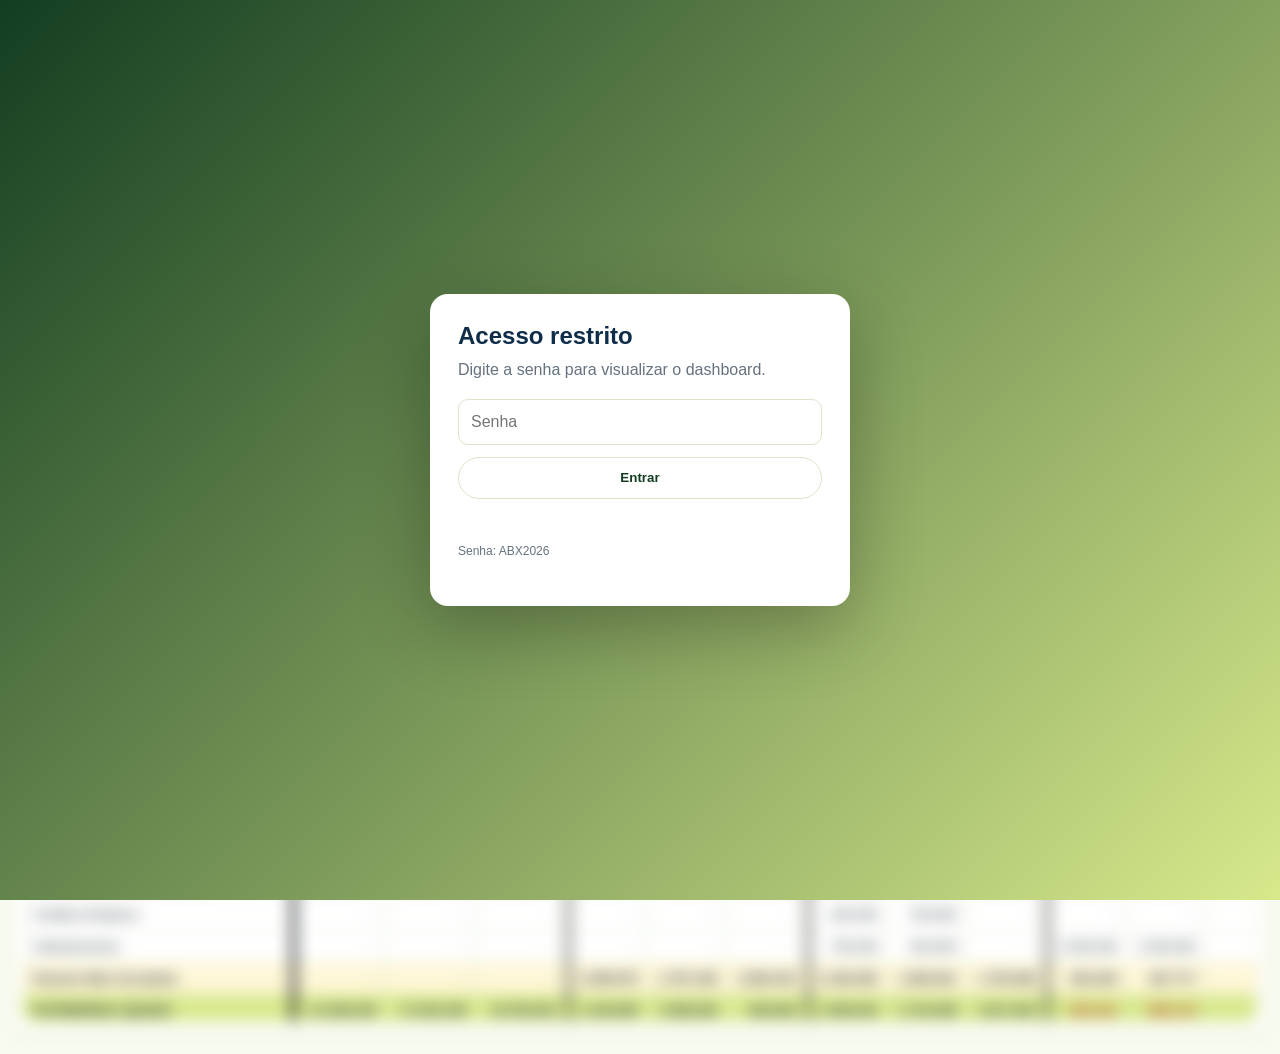
==== abx-ri-2T26.html @ ac07fa15 "Publica versao ABX RI 2T26 para apresentacao" ====
<!doctype html>
<html lang="pt-BR">
<head>
  <meta charset="utf-8">
  <meta name="viewport" content="width=device-width, initial-scale=1">
  <title>ABX | RI Estático</title>
  <style>
/* base.css */
:root{--blue:#1f5f2f;--blue2:#123d20;--ink:#17202a;--muted:#66745d;--line:#dbe6c8;--green:#edf6cf;--green2:#d7e98b;--yellow:#fff7d7;--bg:#f8fbef;--red:#b42318;--gold:#89a83b;--soft:#fbfdf5;--leaf:#4f8f2f;--lime:#d7e98b}
*{box-sizing:border-box} body{margin:0;font-family:Inter,Segoe UI,Arial,sans-serif;background:var(--bg);color:var(--ink)}
.hero{background:linear-gradient(90deg,var(--lime),#edf6b3);color:#102b17;padding:13px 22px;border-bottom:3px solid var(--blue2)}.hero h1{margin:0;font-size:21px}.hero p{margin:3px 0 0;color:#31502b;font-size:12px}.wrap{max-width:1840px;margin:0 auto;padding:10px 12px}
.panel{background:#fff;border:1px solid var(--line);border-radius:12px;box-shadow:0 6px 18px rgba(18,38,63,.05)}

/* toolbar.css */
.toolbar{display:grid;grid-template-columns:minmax(250px,.75fr) minmax(760px,2.9fr) 92px;gap:12px;align-items:start;padding:10px;margin-bottom:10px;position:relative;z-index:10}.field label,.selector-title{display:block;font-size:9.5px;text-transform:uppercase;letter-spacing:.06em;font-weight:900;color:var(--blue2);margin:0 0 3px}.report-buttons{display:flex;gap:5px;align-items:center;justify-content:center;flex-wrap:wrap}
button,.chip{height:31px;border:1px solid var(--line);border-radius:999px;background:#fff;color:var(--blue2);font-weight:900;cursor:pointer;transition:.12s}button.active,.chip.selected{background:var(--blue);border-color:var(--blue);color:#fff;box-shadow:0 0 0 2px rgba(22,63,99,.18)}button.disabled{opacity:.48;cursor:not-allowed;background:#f3f5f7;color:#8b95a1}.periods,.companies{display:flex;gap:6px;flex-wrap:wrap;overflow:visible;padding:4px 2px;min-height:34px;align-items:center;justify-content:center}.companies{flex-wrap:nowrap;overflow-x:auto;justify-content:flex-start;scrollbar-width:thin}.chip{position:relative;display:inline-flex;align-items:center;justify-content:center;flex:0 0 auto;padding:0 20px 0 12px;min-width:72px;font-size:10.5px;white-space:nowrap}.dru-chip{min-width:46px;width:auto;padding:0 19px 0 10px;font-size:10px}.chip.selected:after{content:'✓';position:absolute;right:4px;top:4px;width:13px;height:13px;border-radius:999px;background:#fff;color:var(--blue);border:1px solid var(--blue);display:flex;align-items:center;justify-content:center;font-size:8px;font-weight:900;box-shadow:none}
select{height:31px;width:100%;border:1px solid var(--line);border-radius:8px;background:#fff;color:var(--blue2);font-weight:800;padding:0 6px;font-size:11px}.actions{display:flex;gap:4px}.actions button{height:31px;width:44px;font-size:10.5px;padding:0}#allBtn{background:var(--blue);border-color:var(--blue);color:#fff;box-shadow:0 0 0 2px rgba(22,63,99,.18)}
.logo-chip{height:36px;min-width:86px;width:86px;flex:0 0 86px;padding:4px 7px;background:#fff;border:3px solid var(--blue);border-radius:9px;overflow:visible;color:var(--blue);box-shadow:0 1px 3px rgba(15,45,73,.12);position:relative;display:inline-flex;align-items:center;justify-content:center}.logo-chip img{display:block;width:70px;height:25px;max-width:70px;max-height:25px;object-fit:contain;background:#fff;border-radius:4px}.logo-chip.selected{background:var(--blue);border-color:var(--blue);color:#fff;box-shadow:0 0 0 2px rgba(22,63,99,.20)}.logo-chip.selected img{background:#fff;padding:2px;border-radius:5px}.logo-chip .badge{position:absolute;right:1px;bottom:0;min-width:14px;height:14px;border-radius:999px;background:var(--gold);color:var(--blue2);font-size:9px;line-height:14px;font-weight:900;text-align:center;border:1px solid #fff}.logo-chip.fallback,.logo-chip.no-logo{background:var(--blue);color:#fff;border-color:var(--blue);font-weight:900;font-size:11px}
.toolbar.u006-toolbar{grid-template-columns:minmax(250px,.75fr) minmax(145px,.38fr) minmax(0,2.6fr) 82px;align-items:start;gap:8px}.toolbar.u006-toolbar .field{min-width:0}.toolbar.u006-toolbar .periods,.toolbar.u006-toolbar .companies{justify-content:flex-start;flex-wrap:nowrap;overflow-x:auto;overflow-y:hidden;min-height:31px;padding:3px 2px;scrollbar-width:thin}.toolbar.u006-toolbar .chip{height:27px;min-width:42px;padding:0 17px 0 9px;font-size:9.5px}.toolbar.u006-toolbar .actions{align-self:end;padding-top:16px}.toolbar.u006-toolbar .actions button{height:27px;width:40px;font-size:9px}.toolbar .field label,.toolbar .selector-title{text-align:center}.report-buttons button{line-height:1.05;min-width:76px;padding:0 14px;background:var(--blue);border:1px solid var(--blue);border-radius:999px;box-shadow:0 2px 4px rgba(18,61,32,.20);text-transform:uppercase;font-size:10.5px;color:#fff}.report-buttons button.active{background:var(--blue2);color:#fff;border:1px solid var(--blue2);box-shadow:0 0 0 2px rgba(31,95,47,.16)}.report-buttons button.disabled{display:inline-flex;align-items:center;justify-content:center;background:#eef4df!important;border:1px solid #c8d8a4!important;color:#6c765d!important;opacity:.75;cursor:not-allowed;box-shadow:none}.report-buttons #btn-PISCOFINS{font-size:10px;white-space:normal;padding:0 10px}

/* cards.css */
.cards{display:grid;grid-template-columns:repeat(auto-fit,minmax(190px,1fr));gap:8px;margin-bottom:9px}.card{height:62px;padding:8px 10px;background:#fff;border:1px solid var(--line);border-radius:11px;display:flex;flex-direction:column;justify-content:center;align-items:center;text-align:center;overflow:hidden}.card small{color:var(--muted);font-size:11px;white-space:nowrap;overflow:hidden;text-overflow:ellipsis;width:100%}.card strong{font-size:18px;line-height:1.1;font-variant-numeric:tabular-nums;letter-spacing:-.02em;margin-top:5px}.card .pct{font-size:14px;font-weight:800;margin-left:7px}.neg{color:var(--red)!important}

/* tables.css */
.table-panel{padding:9px;margin-bottom:12px}.table-head{display:flex;justify-content:space-between;align-items:center;gap:12px;margin-bottom:7px}.table-head h2{font-size:16px;margin:0;color:var(--blue2)}.pill{font-size:12px;color:var(--muted);border:1px solid var(--line);border-radius:999px;padding:4px 8px;background:#fff}.table-wrap{overflow:auto;border:1px solid var(--line);border-radius:12px;background:#fff;max-height:calc(100vh - 235px);min-height:350px}
table{border-collapse:separate;border-spacing:0;width:100%;min-width:1040px;font-size:13px}th{background:var(--blue);color:#fff;position:sticky;top:0;z-index:3;text-align:center;font-weight:900}th,td{padding:8px 10px;border-right:1px solid var(--line);border-bottom:1px solid var(--line);white-space:nowrap}th.desc,td.desc{position:sticky;left:0;z-index:20;min-width:270px;max-width:360px;text-align:left;background:#fff;box-shadow:6px 0 0 rgba(15,45,73,.10),1px 0 0 #111;border-right:2px solid #111;overflow:hidden;text-overflow:ellipsis}th.desc{z-index:60;background:var(--blue);color:#fff}thead tr:nth-child(2) th{top:34px}.company-head{border-left:3px solid #111!important}.period-head{font-size:11px}.sep-left{border-left:3px solid #111!important}tr.lvl1 td{background:var(--green2);font-weight:900}tr.lvl2 td{background:var(--yellow);font-weight:850}td.num{text-align:right;font-variant-numeric:tabular-nums}tr.lvl1 td.desc{background:var(--green2)}tr.lvl2 td.desc{background:var(--yellow)}.total-col{background:#faf8ef!important;font-weight:850}.zero{color:#98a2ad}
.sheet-table{border-collapse:collapse;min-width:max-content;font-size:12px}.sheet-table td{min-width:92px;height:24px;padding:4px 7px;border:1px solid #c9d6c2;white-space:nowrap;font-variant-numeric:tabular-nums}.sheet-table .empty{background:#fff}.sheet-table .num{text-align:right}.sheet-note{font-size:12px;color:var(--muted);margin:0 0 8px}.download-link{color:var(--blue);font-weight:900;text-decoration:none;border:1px solid var(--line);border-radius:999px;padding:5px 9px;background:#fff}
.report-U006 .sheet-table td{text-align:center}.report-U006 .sheet-table td:nth-child(2){text-align:left}.report-U006 .sheet-table .num{text-align:right}.report-U006 .unit-head{text-align:center!important;vertical-align:middle}.report-U006 .table-wrap{max-height:calc(100vh - 195px);min-height:330px}

/* piscofins.css */
.report-PISCOFINS table{min-width:max-content!important;font-size:10.5px!important}.report-PISCOFINS th,.report-PISCOFINS td{padding:5px 6px!important;text-align:center!important;vertical-align:middle!important}.report-PISCOFINS td.num{font-weight:400!important}.report-PISCOFINS th.desc,.report-PISCOFINS td.desc{min-width:155px!important;max-width:178px!important;text-align:left!important}.report-PISCOFINS .company-head{min-width:82px!important;height:34px!important;line-height:1.15!important;white-space:normal!important;background:var(--blue)!important;color:#fff!important}.report-PISCOFINS .period-head{height:28px!important;line-height:1.1!important;font-size:10px!important;min-width:64px!important;background:#d8ead1!important;color:var(--blue2)!important;font-weight:900!important}.report-PISCOFINS tr.lvl1 td{background:#d8ead1!important}.report-PISCOFINS tr.lvl2 td{background:#eef6ea!important}.report-PISCOFINS .table-wrap{max-height:calc(100vh - 210px)}

/* u006.css */
.report-U006 .sheet-table{font-size:11px}.report-U006 .sheet-table td{min-width:72px;padding:4px 6px;font-weight:400!important;text-align:right!important}.report-U006 .sheet-table td:nth-child(1){min-width:42px!important;max-width:42px!important;width:42px!important;text-align:center!important}.report-U006 .sheet-table td:nth-child(2){min-width:250px!important;max-width:265px!important;width:250px!important;white-space:normal!important;text-align:left!important}.report-U006 .sheet-table tr:nth-child(1) td,.report-U006 .sheet-table tr:nth-child(3) td,.report-U006 .sheet-table tr:nth-child(4) td{text-align:center!important;font-weight:900!important;background:var(--blue2)!important;color:#fff!important}.report-U006 .sheet-table tr:nth-child(4) td{background:var(--blue)!important}.report-U006 .sheet-table tr:nth-child(5) td,.report-U006 .sheet-table tr:nth-child(6) td{background:#eef6ea!important;color:var(--ink)!important}.report-U006 .sheet-table tr:nth-child(7) td{background:#b9d99e!important;color:#102b17!important;font-weight:900!important}.report-U006 .sheet-table tr:nth-child(7) td:nth-child(2),.report-U006 .sheet-table tr:nth-child(8) td:nth-child(2),.report-U006 .sheet-table tr:nth-child(9) td:nth-child(2),.report-U006 .sheet-table tr:nth-child(10) td:nth-child(2){font-weight:700!important}

/* lucros-org.css */
.report-DISTRIB .table-wrap{max-height:calc(100vh - 205px);border-radius:10px}.lucros-grid{display:grid;grid-template-columns:repeat(auto-fit,minmax(335px,1fr));gap:8px;align-items:start}.lucro-card{border:1px solid var(--line);border-radius:10px;background:#fff;overflow:hidden}.lucro-title{background:var(--green2);color:var(--blue2);font-size:11px;font-weight:900;text-align:center;padding:5px 6px;border-bottom:1px solid #b9ccb0;line-height:1.15}.lucro-period{background:var(--blue);color:#fff;text-align:center;font-size:10.5px;font-weight:900;padding:4px 6px}.lucro-table{width:100%;min-width:0!important;border-collapse:collapse;font-size:10.5px;table-layout:fixed}.lucro-table th,.lucro-table td{position:static!important;padding:3px 5px!important;min-width:0!important;height:21px!important;border:1px solid #c9d6c2!important;white-space:nowrap!important}.lucro-table th{background:#e6f0df!important;color:var(--blue2)!important}.lucro-table td:first-child{text-align:left}.lucro-table td.num{text-align:right;font-variant-numeric:tabular-nums}.lucro-table .partner-col{width:44%}.lucro-table .pct-col{width:16%;text-align:center!important}.lucro-table .value-col{width:40%}.lucro-table .sep-row td{background:#fff3cf!important;font-weight:900;text-align:center!important}.report-DISTRIB .chip{min-width:54px;height:27px;font-size:10px}.report-DISTRIB .dru-chip{min-width:32px;width:32px}.toolbar.distrib-toolbar{grid-template-columns:minmax(230px,.8fr) minmax(260px,1.15fr) minmax(120px,.65fr) minmax(270px,1.2fr) 82px;align-items:start}.toolbar.distrib-toolbar .field{align-self:center}.toolbar.distrib-toolbar .periods,.toolbar.distrib-toolbar .companies{justify-content:center;min-height:31px;padding:4px 2px;overflow:visible;flex-wrap:wrap}.toolbar.distrib-toolbar button,.toolbar.distrib-toolbar .chip,.toolbar.distrib-toolbar select{height:27px}.toolbar.distrib-toolbar .actions button{width:38px;font-size:9.5px}.org-panel{padding:14px}.org-pdf-link{display:inline-flex;margin:0 0 8px;padding:6px 10px;border-radius:999px;background:var(--blue);color:#fff!important;text-decoration:none;font-size:11px;font-weight:900}.org-hero{background:radial-gradient(circle at top left,#24577f,#0f2d49);color:#fff;border-radius:18px;padding:18px;border-bottom:4px solid var(--gold);margin-bottom:12px}.org-hero h2{margin:0;font-size:22px}.org-hero p{margin:5px 0 0;color:#dce8f2}.org-grid{display:grid;grid-template-columns:repeat(auto-fit,minmax(240px,1fr));gap:10px}.org-card{background:#fff;border:1px solid var(--line);border-radius:16px;padding:12px;box-shadow:0 8px 24px rgba(15,45,73,.06)}.org-card h3{margin:0 0 8px;color:var(--blue2);font-size:15px}.org-node{border:1px solid #c9d6c2;background:#f8fafc;border-radius:12px;padding:8px;margin:6px 0}.org-node b{color:var(--blue2)}.org-node small{display:block;color:var(--muted);margin-top:2px}.org-badge{display:inline-block;background:var(--blue);color:#fff;border-radius:999px;padding:2px 7px;font-weight:900;font-size:11px;margin-right:5px}.org-units{display:grid;grid-template-columns:repeat(auto-fit,minmax(180px,1fr));gap:8px;margin-top:10px}.org-unit{border-left:4px solid var(--gold);background:#fff;border-radius:10px;padding:8px;border-top:1px solid var(--line);border-right:1px solid var(--line);border-bottom:1px solid var(--line)}.org-unit b{font-size:12px;color:var(--blue2)}.org-unit span{display:block;font-size:11px;color:#344054;margin-top:3px;line-height:1.35}

/* layout-overrides.css */
.toolbar>.field:first-child{grid-column:1/-1;background:var(--lime);border-radius:14px;padding:8px 10px;border:1px solid #c7da76}.toolbar>.field:not(:first-child){min-width:0;background:#fff;border:1px solid #edf2dc;border-radius:12px;padding:4px 6px;min-height:58px}.company-field{grid-column:2}.toolbar .periods{overflow:visible;max-width:100%;position:relative;z-index:1}.toolbar .companies{max-width:100%;position:relative;z-index:1}.toolbar .actions{align-self:end;margin-top:17px;background:transparent!important;border:0!important;padding:0!important;min-height:0!important}.toolbar .field label,.toolbar .selector-title{height:13px;line-height:13px}.report-buttons #btn-DRE{display:inline-flex!important}.report-buttons #btn-DRE.active{border-bottom:0}.org-images{display:grid;grid-template-columns:repeat(auto-fit,minmax(360px,1fr));gap:12px;margin:12px 0}.org-image-card{background:#fff;border:1px solid var(--line);border-radius:14px;padding:10px;box-shadow:0 8px 22px rgba(31,95,47,.08)}.org-image-card h3{margin:0 0 8px;color:var(--blue2);font-size:14px}.org-image-card img{width:100%;height:auto;border-radius:10px;border:1px solid #dbe6c8;background:#fff}.org-hero{background:linear-gradient(90deg,var(--lime),#f0f7bd)!important;color:#102b17!important}.org-hero p{color:#31502b!important}.report-RESUMO .sheet-table tr:nth-child(1) td,.report-RESUMO .sheet-table tr:nth-child(3) td,.report-RESUMO .sheet-table tr:nth-child(4) td{background:var(--blue2)!important;color:#fff!important}.report-RESUMO .sheet-table tr:nth-child(5) td,.report-RESUMO .sheet-table tr:nth-child(6) td,.report-RESUMO .sheet-table tr:nth-child(7) td{background:var(--green)!important}.report-RESUMO .sheet-table td[style*='#1F4E78'],.report-RESUMO .sheet-table td[style*='#1f4e78']{background:var(--blue2)!important;color:#fff!important}.auth-screen{position:fixed;inset:0;background:linear-gradient(135deg,#123d20,#d7e98b);display:flex;align-items:center;justify-content:center;z-index:9999;padding:24px}.auth-card{width:min(420px,100%);background:#fff;border-radius:18px;padding:28px;box-shadow:0 22px 70px rgba(0,0,0,.28)}.auth-card h2{margin:0 0 8px;color:#0f2d49}.auth-card p{margin:0 0 18px;color:#65727f;line-height:1.45}.auth-card input{width:100%;height:46px;border:1px solid var(--line);border-radius:10px;padding:0 12px;font-size:16px}.auth-card button{width:100%;height:42px;margin-top:12px}.error{min-height:20px;color:var(--red);font-size:13px;margin-top:10px}.locked main,.locked header{filter:blur(8px);pointer-events:none;user-select:none}.hidden{display:none!important}.toolbar.distrib-toolbar{grid-template-columns:minmax(250px,.75fr) minmax(760px,2.9fr) 92px}.toolbar.distrib-toolbar .companies{justify-content:flex-start;overflow-x:auto;flex-wrap:nowrap}.toolbar.distrib-toolbar .periods{justify-content:center;overflow:visible;flex-wrap:wrap}.toolbar.distrib-toolbar .company-field{grid-column:2}.toolbar.bp-toolbar{grid-template-columns:minmax(230px,.85fr) 92px minmax(520px,2.15fr) 74px;gap:7px}.toolbar.bp-toolbar .view-field{grid-column:2;grid-row:2;max-width:92px;min-width:0!important}.toolbar.bp-toolbar .company-field{grid-column:3;grid-row:2}.toolbar.bp-toolbar .actions{grid-column:4;grid-row:2;margin-top:15px}.toolbar.bp-toolbar>.field:not(:first-child){min-height:42px;padding:2px 4px}.toolbar.bp-toolbar .view-field label{font-size:8.5px;letter-spacing:.03em}.toolbar.bp-toolbar select{height:25px;font-size:9px;padding:0 3px;border-radius:7px}.toolbar.bp-toolbar .companies{justify-content:flex-start;min-height:28px;padding:2px}.toolbar.bp-toolbar .logo-chip{height:28px;min-width:64px;width:64px;flex-basis:64px;border-width:2px;border-radius:8px;padding:2px 5px}.toolbar.bp-toolbar .logo-chip img{width:52px;height:18px;max-width:52px;max-height:18px}.toolbar.bp-toolbar .logo-chip .badge{min-width:11px;height:11px;line-height:11px;font-size:7px}.toolbar.bp-toolbar .actions button{height:27px;width:36px;font-size:9px}.report-RESUMO .sheet-table td:nth-child(6){border-left:10px solid #fff!important}.lucros-period-section{margin:0 0 14px}.lucros-period-title{text-align:center;background:#e8f3d7;color:#123d20;border:1px solid #cfe2ad;border-radius:14px;padding:8px 10px;margin:0 0 10px;font-size:14px;font-weight:950;letter-spacing:.04em;text-transform:uppercase}.lucro-card{box-shadow:0 3px 10px rgba(31,95,47,.06)!important}.lucro-title{background:#dff0b8!important;color:#123d20!important;text-align:center!important}.lucro-period{background:#2f6f34!important;color:#fff!important}.lucro-table th{background:#edf6e7!important;color:#123d20!important}.lucro-table .sep-row td{background:#fff7dc!important;color:#123d20!important}.panel{box-shadow:0 4px 12px rgba(18,61,32,.035)}

/* resumo.css */
.summary-only{min-height:0!important;padding:3px 5px!important}.summary-only label{height:10px!important;line-height:10px!important;margin-bottom:2px!important}.summary-view-buttons{display:flex;gap:4px;align-items:center;justify-content:center;flex-wrap:nowrap}.summary-only button{width:auto;min-width:42px;height:24px!important;padding:0 7px;font-size:9px;display:inline-flex;align-items:center;justify-content:center}.summary-only #summaryPartBtn{min-width:62px}.summary-only button.active{background:var(--blue2);color:#fff}.toolbar.resumo-toolbar{grid-template-columns:150px minmax(420px,1fr) 232px 76px;gap:8px}.toolbar.resumo-toolbar .company-field{grid-column:2}.toolbar.resumo-toolbar .summary-only{grid-column:3}.toolbar.resumo-toolbar .actions{grid-column:4}.toolbar.resumo-toolbar .field{min-height:48px}.toolbar.resumo-toolbar .chip{height:25px;min-width:50px;font-size:9.5px}.toolbar.resumo-toolbar .actions button{height:25px;width:36px;font-size:9px}.resumo-table{min-width:980px!important}.report-RESUMO .table-head{margin-bottom:3px}.resumo-table th,.resumo-table td{padding:6px 8px!important}.resumo-table .period-sep{border-left:4px solid #2f6f34!important}.resumo-table .unit-col{position:sticky;left:0;z-index:15;text-align:left;min-width:180px;background:#fff;font-weight:800;border-right:2px solid #7c9561}.resumo-table th.unit-col{z-index:40;background:var(--blue2)!important;color:#fff!important}.resumo-table .period-main{background:var(--blue2)!important;color:#fff!important}.resumo-table .subhead{background:var(--blue2)!important;color:#fff!important}.report-RESUMO .resumo-table tbody tr:not(.total-row):nth-child(odd) td{background:#eef6ea!important;color:var(--ink)!important}.report-RESUMO .resumo-table tbody tr:not(.total-row):nth-child(even) td{background:#fff!important;color:var(--ink)!important}.report-RESUMO .resumo-table tbody tr td.unit-col{font-weight:900!important}.resumo-table .total-row td{background:#d8ead1!important;font-weight:900}.resumo-table .partner-row td:first-child{font-weight:900}.resumo-note{font-size:12px;color:var(--muted);margin:0 0 8px}.sort-controls{display:flex;gap:6px;flex-wrap:wrap;margin:8px 0 10px}.sort-controls button{height:25px;min-width:72px;padding:0 9px;font-size:9.5px}.sort-controls button.active{background:var(--blue2);color:#fff}.particip-detail{margin-top:12px}.particip-detail summary{cursor:pointer;font-weight:900;color:var(--blue2);margin-bottom:8px}

/* pl.css */
.report-PL .table-wrap{max-height:calc(100vh - 190px)}
.report-PL .sheet-table{min-width:620px;max-width:980px;font-size:12.5px;border-collapse:collapse;border:1px solid var(--line)}
.report-PL .sheet-table td{height:25px;padding:4px 7px;border:1px solid var(--line);vertical-align:middle;background:#fff;font-weight:400!important}
.report-PL .sheet-table td:first-child{min-width:255px;text-align:left;white-space:normal}
.report-PL .sheet-table td:nth-child(2),.report-PL .sheet-table td:nth-child(3){min-width:145px;text-align:right;font-variant-numeric:tabular-nums;white-space:nowrap}
.report-PL .sheet-table tr:nth-child(1) td{background:var(--blue)!important;color:#fff!important;text-align:center}
.report-PL .sheet-table tr:nth-child(2) td,.report-PL .sheet-table tr:nth-child(3) td,.report-PL .sheet-table tr:nth-child(4) td{font-size:13px;color:var(--ink)!important}
.report-PL .sheet-table tr:nth-child(6) td{background:var(--green2)!important;color:var(--blue2)!important;text-align:left}
.report-PL .sheet-table tr:nth-child(7) td{background:var(--blue)!important;color:#fff!important;text-align:center}
.report-PL .sheet-table tr:nth-child(15) td{background:#fff!important;height:12px;border-left:0;border-right:0}
.report-PL .sheet-table tr:nth-child(16) td{background:var(--green2)!important;color:var(--blue2)!important}
.report-PL .sheet-table tr:nth-child(17) td{background:#fff!important;height:12px;border-left:0;border-right:0}
.report-PL .sheet-table tr:nth-child(18) td{background:var(--yellow)!important;color:var(--blue2)!important}
.report-PL .sheet-table tr:nth-child(20) td,.report-PL .sheet-table tr:nth-child(22) td{font-size:12px;white-space:normal;text-align:left;color:var(--red)!important;background:#fff!important}
.report-PL .sheet-note{font-weight:400;color:var(--blue2)}

/* responsive.css */
@media(max-width:1250px){.toolbar{grid-template-columns:1fr}.toolbar>.field:first-child,.company-field,.actions{grid-column:1/-1}.table-wrap{max-height:none}.report-buttons{justify-content:center}}

  </style>
</head>
<body class="locked">
  <div class="auth-screen" id="authScreen"><div class="auth-card"><h2>Acesso restrito</h2><p>Digite a senha para visualizar o dashboard.</p><input id="passwordInput" type="password" placeholder="Senha" onkeydown="if(event.key==='Enter') unlock()"><button type="button" onclick="unlock()">Entrar</button><div class="error" id="passwordError"></div><p style="font-size:12px;margin-top:14px">Senha: ABX2026</p></div></div>
  <header class="hero"><h1>ABX / Água Branca — Dashboard RI Estático</h1><p>BP, DRU, Receita Gerencial U006, PIS/COFINS e Distribuição de Resultado. Layouts preservam os modelos atuais.</p></header>
  <main class="wrap">
    <section class="panel toolbar">
      <div class="field"><label>Relatório</label><div class="report-buttons"><button id="btn-BP" type="button" onclick="setReport('BP')">BP</button><button id="btn-DRE" class="disabled" type="button" title="DRE será tratado depois; relatórios ainda não enviados" onclick="return false">DRE</button><button id="btn-DRU" type="button" onclick="setReport('DRU')">DRU</button><button id="btn-U006" type="button" onclick="setReport('U006')">Campo<br>Grande</button><button id="btn-PISCOFINS" type="button" onclick="setReport('PISCOFINS')">PIS/<br>COFINS</button><button id="btn-PL" type="button" onclick="setReport('PL')">Patrim.<br>Líquido</button><button id="btn-RESUMO" type="button" onclick="setReport('RESUMO')">Resumo</button><button id="btn-DISTRIB" type="button" onclick="setReport('DISTRIB')">Lucros</button><button id="btn-ORG" type="button" onclick="setReport('ORG')">Organo<br>grama</button></div></div>
      <div class="field matrix-only"><label>Períodos</label><div class="periods" id="periodSelectors"></div></div>
      <div class="field matrix-only view-field"><label>Visualização</label><select id="modeSelect" onchange="setViewMode(this.value)"><option value="sideTotal">+ Total</option><option value="side">Só blocos</option><option value="total">Só total</option><option value="summary">Sintético</option></select></div>
      <div class="field company-field matrix-only"><span class="selector-title" id="selectorTitle">Empresas</span><div class="companies" id="companySelectors"></div></div>
      <div class="field summary-only matrix-only hidden"><label>Visão</label><div class="summary-view-buttons"><button id="summaryAllBtn" type="button" onclick="setSummaryMetric('all')">Tudo</button><button id="summaryPisBtn" type="button" onclick="setSummaryMetric('piscofins')">PIS</button><button id="summaryLucrosBtn" type="button" onclick="setSummaryMetric('lucros')">Lucros</button><button id="summaryPartBtn" type="button" onclick="toggleSummaryParticipations()">Particip.</button></div></div>
      <div class="actions matrix-only"><button id="allBtn" type="button" onclick="setAll(true)">ABX</button><button type="button" onclick="setAll(false)">Limpar</button></div>
    </section>
    <section class="cards" id="cards"></section>
    <div id="tables"><section class="panel table-panel">Carregando...</section></div>
  </main>
<script>
// src/state.js
let DATA=null, reportType='BP', viewMode='sideTotal', selected=new Set(), selectedPeriods=new Set(), summaryParticipations=false, summarySort='total', summaryMetric='all';
const fmt=new Intl.NumberFormat('pt-BR',{maximumFractionDigits:0});
const LOGOS={};


// src/utils.js
function norm(s){return String(s||'').trim().replace(/[–—]/g,'-').toUpperCase()}


// src/auth.js
function unlock(){const input=document.getElementById('passwordInput'),err=document.getElementById('passwordError');if(['ABX2026','ABX-96VSFQGT5J_M'].includes(norm(input.value))){try{sessionStorage.setItem('abx_ri_auth','ok')}catch(e){}document.body.classList.remove('locked');document.getElementById('authScreen').style.display='none';input.value='';render()}else{err.textContent='Senha inválida. Use ABX2026';input.select()}}
function initAuth(){try{if(sessionStorage.getItem('abx_ri_auth')==='ok'){document.body.classList.remove('locked');document.getElementById('authScreen').style.display='none'}}catch(e){}}


// src/participacoes.js
const PARTICIP={
 '001':[['ABX',60],['M&M',10],['Odair Leonardi',15],['Felipe Castilho',15]],'002':[['ABX',80],['M&M',10],['Lucas Colombo',10]],'003':[['ABX',90],['M&M',10]],'004':[['ABX',90],['M&M',10]],'005':[['ABX',60],['M&M',10],['Rodrigo Cordeiro',30]],'006':[['ABX',90],['M&M',10]],'007':[['ABX',60],['M&M',10],['Rogerio Moraes',30]],'008':[['ABX',60],['M&M',10],['Cleber Stremo',30]],'009':[['ABX',60],['M&M',10],['Odair Leonardi',10],['Felipe Castilho',10],['Lucas Colombo',10]],'010':[['ABX',60],['M&M',10],['Agenor',30]],'011':[['ABX',60],['M&M',10],['Odair Leonardi',15],['Felipe Castilho',15]],'050':[['ABX',60],['M&M',10],['Ivan',30]],'100':[['ABX',60],['M&M',10],['Marcio Leiva',30]],'101':[['ABX',90],['M&M',10]],'103':[['ABX',70],['M&M',10],['Lucas Colombo',10],['Isaías / CJ Prime',10]]
};


// src/report-helpers.js
function isOrg(){return reportType==='ORG'}function rep(){return DATA.reports[reportType]}function isSheet(){return !isOrg()&&rep().type==='sheet'}function isControl(){return !isOrg()&&rep().type==='unit_period_control'}function isDistribSheet(){return reportType==='DISTRIB'&&isSheet()}function isResumo(){return reportType==='RESUMO'&&isSheet()}function isU006(){return reportType==='U006'&&isSheet()}function isPL(){return reportType==='PL'&&isSheet()}
function distribUnits(){if(!isDistribSheet())return[];return rep().rows[0].map((c,i)=>({idx:i,name:c.v,code:(String(c.v||'').match(/(\d{3})/)||[])[1]||String(c.v||'').slice(0,3)})).filter(u=>u.name)}function distribPeriods(){return['2024','2025','1º TRIM 2026','2º TRIM 2026']}function resumoPeriods(){return['1T26','2T26']}function resumoPeriodLabel(p){return p==='1T26'?'1º TRIMESTRE':'2º TRIMESTRE'}function resumoPeriodShort(p){return p==='1T26'?'1T26':'2T26'}function u006Periods(){return['1T26','2T26']}
function u006Units(){const rows=DATA?.reports?.U006?.rows||[], hdr=rows[2]||[];let col=0,out=[];hdr.forEach(cell=>{const name=String(cell.v||'').trim(), cs=cell.cs||1;if(/^\d{3}\s*-/.test(name))out.push({name,code:(name.match(/^(\d{3})/)||[])[1]||name.slice(0,3),start:col,span:cs});col+=cs});return out}
function resumoUnits(){const rr=DATA?.reports?.RESUMO;if(!rr)return[];return rr.rows.slice(4).map((r,i)=>{const name=String(r[0]?.v||'');const code=(name.match(/(\d{3})/)||[])[1]||name.slice(0,3);return{idx:i+4,name,code}}).filter(u=>u.name&&!/TOTAL/i.test(u.name))}function selectableCompanies(){return isOrg()?[]:(isU006()?u006Units():(isResumo()?resumoUnits():(isDistribSheet()?distribUnits():(isSheet()?[]:rep().companies.filter(c=>!String(c.name).startsWith('TOTAL'))))))}function effectiveCompanies(){const base=selectableCompanies();const arr=base.filter(c=>selected.has(c.name));return arr.length?arr:base}function activePeriods(){const periods=isResumo()?resumoPeriods():(isDistribSheet()?distribPeriods():(isU006()?u006Periods():(isOrg()?[]:rep().periods)));const arr=periods.filter(p=>selectedPeriods.has(p));return arr.length?arr:periods}
function money(v){if(!v)return '<span class="zero">–</span>';return fmt.format(v)}function esc(s){return String(s??'').replace(/&/g,'&amp;').replace(/</g,'&lt;').replace(/>/g,'&gt;').replace(/"/g,'&quot;')}function rowTotal(row,p){return effectiveCompanies().reduce((s,c)=>s+(row.empresas[c.name]?.[p]||0),0)}


// src/selection.js
function initSelection(){if(isOrg()||(isSheet()&&!isDistribSheet()&&!isResumo()&&!isU006())){selected=new Set();selectedPeriods=new Set();return}selected=new Set(selectableCompanies().map(c=>c.name));selectedPeriods=new Set(isResumo()?resumoPeriods():(isDistribSheet()?distribPeriods():(isU006()?u006Periods():rep().periods)))}
function setReport(r){reportType=r;initSelection();renderSelectors();render()}function togglePeriodIndex(i){const periods=isResumo()?resumoPeriods():(isDistribSheet()?distribPeriods():(isU006()?u006Periods():rep().periods));const p=periods[i];if(selectedPeriods.has(p)&&selectedPeriods.size>1)selectedPeriods.delete(p);else selectedPeriods.add(p);renderSelectors();render()}function toggleCompanyIndex(i){const c=selectableCompanies()[i];if(!c)return;if(selected.has(c.name)&&selected.size>1)selected.delete(c.name);else selected.add(c.name);renderSelectors();render()}function setAll(on){const base=selectableCompanies();selected=on?new Set(base.map(c=>c.name)):new Set([base[0]?.name].filter(Boolean));renderSelectors();render()}function setViewMode(v){viewMode=v;render()}function toggleSummaryParticipations(){summaryParticipations=!summaryParticipations;if(summaryParticipations)summaryMetric='lucros';renderSelectors();render()}function setSummaryMetric(v){summaryMetric=v;if(v==='piscofins')summaryParticipations=false;renderSelectors();render()}function setSummarySort(v){summarySort=v;render()}function displayHeader(c){return reportType==='DRU'?String(c.name).replace(/^\d+\s*-\s*/,''):c.name}
function renderSelectors(){['BP','DRU','U006','PISCOFINS','PL','RESUMO','DISTRIB','ORG'].forEach(k=>{const b=document.getElementById('btn-'+k);if(b)b.classList.toggle('active',reportType===k)});document.querySelector('.toolbar').classList.toggle('distrib-toolbar',isDistribSheet());document.querySelector('.toolbar').classList.toggle('resumo-toolbar',isResumo());document.querySelector('.toolbar').classList.toggle('bp-toolbar',reportType==='BP');document.querySelector('.toolbar').classList.toggle('u006-toolbar',isU006());document.querySelectorAll('.matrix-only').forEach(el=>el.classList.toggle('hidden',isOrg()||(isSheet()&&!isDistribSheet()&&!isResumo()&&!isU006())));document.querySelectorAll('.view-field').forEach(el=>el.classList.toggle('hidden',reportType!=='BP'));document.querySelectorAll('.summary-only').forEach(el=>el.classList.toggle('hidden',!isResumo()));const partBtn=document.getElementById('summaryPartBtn');if(partBtn)partBtn.classList.toggle('active',summaryParticipations);const sb={summaryAllBtn:'all',summaryPisBtn:'piscofins',summaryLucrosBtn:'lucros'};Object.keys(sb).forEach(id=>{const b=document.getElementById(id);if(b)b.classList.toggle('active',summaryMetric===sb[id]&&!summaryParticipations)});if(isOrg()||(isSheet()&&!isDistribSheet()&&!isResumo()&&!isU006()))return;document.getElementById('modeSelect').value=viewMode;document.getElementById('selectorTitle').textContent=reportType==='BP'?'Empresas':(reportType==='PISCOFINS'?'Unidades PIS/COFINS':(isU006()?'Unidades DRU':(isResumo()?'Unidades Resumo':(isDistribSheet()?'Unidades Lucros':'Unidades DRU'))));const allBtn=document.getElementById('allBtn');if(allBtn)allBtn.textContent=reportType==='BP'?'ABX':'Todas';const periods=isResumo()?resumoPeriods():(isDistribSheet()?distribPeriods():(isU006()?u006Periods():rep().periods));document.getElementById('periodSelectors').innerHTML=periods.map((p,i)=>'<button type="button" class="chip '+(selectedPeriods.has(p)?'selected':'')+'" onclick="togglePeriodIndex('+i+')">'+esc(isResumo()?resumoPeriodShort(p):String(p).replace(' TRIM 2026',' Trim'))+'</button>').join('');document.getElementById('companySelectors').innerHTML=selectableCompanies().map((c,i)=>{if(reportType==='BP'){const img=c.logo_asset?'<img src="'+esc(c.logo_asset)+'" alt="'+esc(c.name)+'">':esc(c.code||c.name);const badge=c.badge?'<span class="badge">'+esc(c.badge)+'</span>':'';return '<button type="button" class="logo-chip '+(c.logo_asset?'':'fallback')+' '+(selected.has(c.name)?'selected':'')+'" title="'+esc(c.name)+'" onclick="toggleCompanyIndex('+i+')">'+img+badge+'</button>'}const label=c.code||c.name.split(' - ')[0];return '<button type="button" class="chip dru-chip '+(selected.has(c.name)?'selected':'')+'" title="'+esc(c.name)+'" onclick="toggleCompanyIndex('+i+')">'+esc(label)+'</button>'}).join('')}


// src/selectors.js
function findRow(label){return rep().rows.find(r=>String(r.descricao).toUpperCase()===label)}function total(label,p){const row=findRow(label);return row?rowTotal(row,p):0}function totalPeriods(label,periods){return periods.reduce((s,p)=>s+total(label,p),0)}function pctFromRL(v,rl){return rl?((v/rl)*100).toFixed(1).replace('.',',')+'%':'–'}function pct(v,p){return pctFromRL(v,total('RECEITA LIQUIDA',p))}


// src/cards.js
function periodLabelForCards(ps){return ps.length===1?ps[0]:ps.join(' + ')}function renderCards(){if(isOrg()||isSheet()||isControl()){document.getElementById('cards').innerHTML='';return}const ps=activePeriods(),label=periodLabelForCards(ps),p=ps[ps.length-1];let cards=[];if(reportType==='BP'){cards=[['ATIVO',total('ATIVO',p),null,'em '+p],['PASSIVO TOTAL',total('PASSIVO TOTAL',p),null,'em '+p],['PATRIMÔNIO LÍQUIDO',total('PATRIMÔNIO LÍQUIDO',p),null,'em '+p],['Disponibilidade',total('DISPONIBILIDADE',p),null,'em '+p]]}else{const rl=totalPeriods('RECEITA LIQUIDA',ps),cmv=totalPeriods('CMV',ps),desp=totalPeriods('DESPESA OPERACIONAIS',ps),ebitda=totalPeriods('EBITDA',ps),lucro=totalPeriods('LUCRO LIQUIDO',ps);cards=[['RECEITA LÍQUIDA',rl,null,label],['CMV',cmv,pctFromRL(cmv,rl),label],['DESP. OPERACIONAL',desp,pctFromRL(desp,rl),label],['EBITDA',ebitda,pctFromRL(ebitda,rl),label],['LUCRO LÍQUIDO',lucro,pctFromRL(lucro,rl),label]]}document.getElementById('cards').innerHTML=cards.map(c=>'<article class="card"><small>'+esc(c[0])+' '+esc(c[3])+'</small><strong class="'+(c[1]<0?'neg':'')+'">'+money(c[1])+(c[2]?' <span class="pct">'+esc(c[2])+'</span>':'')+'</strong></article>').join('')}
function allRowValuesZero(r){return selectableCompanies().every(c=>activePeriods().every(p=>!(r.empresas[c.name]?.[p]||0)))}function shouldHideRow(r){const d=String(r.descricao||'').trim();return reportType==='BP'&&(d==='Ajuste / Reclassificação PL'||(d==='Ajuste / Reclassificação para fechamento'&&allRowValuesZero(r)))}function cell(v,extra,total){return '<td class="num '+(extra||'')+' '+(total?'total-col':'')+' '+(v<0?'neg':'')+'">'+money(v)+'</td>'}function shouldShowRow(r){if(shouldHideRow(r))return false;if(viewMode!=='summary')return true;const nivel=Number(r.nivel),d=String(r.descricao||'').toUpperCase();if(reportType==='BP')return nivel<=2||['DISPONIBILIDADE','ESTOQUES','CRÉDITOS A RECEBER','RECEBÍVEIS ANTECIPADOS','ADIANTAMENTOS','FORNECEDORES','ALUGUÉIS','SALÁRIOS E CONTRIBUIÇÕES','IMPOSTOS A PAGAR','EMPRÉSTIMOS E FINANCIAMENTOS','CRÉDITOS ROTATIVOS','CAPITAL SOCIAL','RETIRADAS / PARTICIPAÇÕES','RESULTADOS ACUMULADOS'].includes(d);return nivel<=2||['RECEITA LIQUIDA','CMV','DESPESA OPERACIONAIS','EBITDA','LUCRO LIQUIDO','LUCRO LÍQUIDO GERENCIAL','LAIR GERENCIAL','NOVO LUCRO LÍQUIDO'].includes(d)}


// src/matrix.js
function renderMatrix(){const comps=effectiveCompanies(),ps=activePeriods(),rows=rep().rows.filter(shouldShowRow),synthetic=viewMode==='summary',tableMode=synthetic?'sideTotal':viewMode;let out='<section class="panel table-panel report-'+reportType+'"><div class="table-head"><h2>'+esc(rep().label)+' — '+(synthetic?'visualização sintética':(tableMode==='total'?'Total':(ps.length>1?'períodos por bloco':'período por bloco')))+'</h2><span class="pill">'+comps.length+' selecionada(s)'+(synthetic?' · sintético':'')+'</span></div><div class="table-wrap"><table>';if(tableMode==='total'){out+='<thead><tr><th class="desc">Descrição</th>'+ps.map((p,i)=>'<th class="period-head '+(i===0?'sep-left':'')+'">'+esc(p)+'</th>').join('')+'</tr></thead><tbody>';rows.forEach(r=>{out+='<tr class="lvl'+Math.floor(Number(r.nivel))+'"><td class="desc" title="'+esc(r.descricao)+'">'+esc(r.descricao)+'</td>'+ps.map((p,i)=>cell(rowTotal(r,p),i===0?'sep-left':'',true)).join('')+'</tr>'})}else{out+='<thead><tr><th class="desc" rowspan="2">Descrição</th>'+comps.map((c,i)=>'<th class="company-head '+(i===0?'sep-left':'')+'" colspan="'+ps.length+'">'+esc(displayHeader(c))+'</th>').join('')+(tableMode==='sideTotal'?'<th class="company-head sep-left" colspan="'+ps.length+'">TOTAL</th>':'')+'</tr><tr>'+comps.map(c=>ps.map((p,i)=>'<th class="period-head '+(i===0?'sep-left':'')+'">'+esc(p)+'</th>').join('')).join('')+(tableMode==='sideTotal'?ps.map(p=>'<th class="period-head sep-left">'+esc(p)+'</th>').join(''):'')+'</tr></thead><tbody>';rows.forEach(r=>{out+='<tr class="lvl'+Math.floor(Number(r.nivel))+'"><td class="desc" title="'+esc(r.descricao)+'">'+esc(r.descricao)+'</td>'+comps.map(c=>ps.map((p,i)=>cell(r.empresas[c.name]?.[p]||0,i===0?'sep-left':'',false)).join('')).join('')+(tableMode==='sideTotal'?ps.map(p=>cell(rowTotal(r,p),'sep-left',true)).join(''):'')+'</tr>'})}out+='</tbody></table></div></section>';document.getElementById('tables').innerHTML=out}
function fmtCell(v){if(typeof v==='number')return fmt.format(v);return esc(v)}function fmtNum(v){return typeof v==='number'?fmt.format(v):esc(v??'')}


// src/lucros.js
function distribBlock(p){return {'2024':{summary:2,partners:[6,10]},'2025':{summary:12,partners:[16,20]},'1º TRIM 2026':{summary:29,partners:[33,37]},'2º TRIM 2026':{summary:39,partners:[43,46]}}[p]}
function renderDistribCompact(){const units=effectiveCompanies(),periods=activePeriods();let out='<section class="panel table-panel report-DISTRIB"><div class="table-head"><h2>Lucros — visão compacta por unidade e período</h2><span class="pill">'+units.length+' unidade(s) · '+periods.length+' período(s)</span></div><p class="sheet-note">Períodos/trimestres separados em blocos visuais. Percentuais dos sócios em coluna separada; nomes e participações seguem a regra gerencial validada.</p><div class="table-wrap">';periods.forEach(p=>{const b=distribBlock(p);if(!b)return;out+='<div class="lucros-period-section"><div class="lucros-period-title">'+esc(p)+'</div><div class="lucros-grid">';units.forEach((u)=>{const pos=distribUnits().findIndex(x=>x.name===u.name), s=1+3*pos, v=s+1, code=u.code, parts=PARTICIP[code]||[], calc=(p==='1º TRIM 2026'||p==='2º TRIM 2026')?resumoDistribFor(code,p==='1º TRIM 2026'?'1T26':'2T26'):null, result=calc?calc.result:(rep().rows[b.summary]?.[v]?.v||0), neg=calc?calc.neg:(rep().rows[b.summary+1]?.[v]?.v||0), liquid=calc?calc.liquid:(rep().rows[b.summary+2]?.[v]?.v||0), base=calc?calc.base:Math.max(liquid,0);out+='<article class="lucro-card"><div class="lucro-title">'+esc(u.name)+'</div><div class="lucro-period">'+esc(p)+'</div><table class="lucro-table"><tbody>';[['Resultado',result],['Negativo Anterior',neg],['Resultado Líquido',liquid]].forEach(x=>{out+='<tr><td>'+x[0]+'</td><td></td><td class="num '+(x[1]<0?'neg':'')+'">'+fmtNum(x[1])+'</td></tr>'});out+='<tr class="sep-row"><td colspan="3">Distribuição por parceiro</td></tr><tr><th class="partner-col">Parceiro</th><th class="pct-col">%</th><th class="value-col">Valor</th></tr>';parts.forEach(([nome,pctv])=>{const valor=base*pctv/100;out+='<tr><td>'+esc(nome)+'</td><td class="pct-col">'+esc(pctv)+'%</td><td class="num value-col '+(valor<0?'neg':'')+'">'+fmtNum(valor)+'</td></tr>'});out+='</tbody></table></article>'});out+='</div></div>'});out+='</div></section>';document.getElementById('tables').innerHTML=out}
function resumoValue(row,p,field){const base=p==='1T26'?1:6;const map={piscofins:0,lucro:1,distribuir:2,prejuizo:3};return Number(row[base+map[field]]?.v||0)}function resumoRows(){return effectiveCompanies().map(u=>({unit:u,row:rep().rows[u.idx]})).filter(x=>x.row)}function resumoRowsAll(){const rr=DATA?.reports?.RESUMO;return resumoUnits().map(u=>({unit:u,row:rr?.rows[u.idx]})).filter(x=>x.row)}function resumoRowByCode(code){return resumoRowsAll().find(x=>x.unit.code===code)?.row}function resumoTotals(rows,p){return rows.reduce((a,x)=>{a.piscofins+=resumoValue(x.row,p,'piscofins');a.lucro+=resumoValue(x.row,p,'lucro');a.distribuir+=resumoValue(x.row,p,'distribuir');a.prejuizo+=resumoValue(x.row,p,'prejuizo');return a},{piscofins:0,lucro:0,distribuir:0,prejuizo:0})}function resumoFields(){return summaryMetric==='piscofins'?[['piscofins','PIS/COFINS']]:(summaryMetric==='lucros'?[['lucro','Lucro Líquido DRU'],['distribuir','Lucros a Distribuir'],['prejuizo','Prejuízo a Compensar']]:[['piscofins','PIS/COFINS'],['lucro','Lucro Líquido DRU'],['distribuir','Lucros a Distribuir'],['prejuizo','Prejuízo a Compensar']])}function resumoMetricLabel(){return summaryMetric==='piscofins'?'Só PIS/COFINS':(summaryMetric==='lucros'?'Só Lucros':'PIS/COFINS e Lucros')}function resumoDistribFor(code,p){const row=resumoRowByCode(code);if(!row)return null;const result=resumoValue(row,p,'piscofins')+resumoValue(row,p,'lucro'), liquid=resumoValue(row,p,'distribuir'), neg=liquid-result;return{result,neg,liquid,base:Math.max(liquid,0)}}function renderResumoUnidades(){const units=resumoRows(),periods=activePeriods(),fields=resumoFields();let out='<section class="panel table-panel report-RESUMO"><div class="table-head"><h2>Resumo — '+esc(resumoMetricLabel())+'</h2><span class="pill">'+units.length+' unidade(s) · '+periods.length+' trimestre(s)</span></div><div class="table-wrap"><table class="sheet-table resumo-table"><thead><tr><th class="unit-col" rowspan="2">Unidade</th>'+periods.map((p,pi)=>'<th class="period-main '+(pi>0?'period-sep':'')+'" colspan="'+fields.length+'">'+esc(resumoPeriodLabel(p))+'</th>').join('')+'</tr><tr>'+periods.map((p,pi)=>fields.map((f,fi)=>'<th class="subhead '+(pi>0&&fi===0?'period-sep':'')+'">'+esc(f[1])+'</th>').join('')).join('')+'</tr></thead><tbody>';units.forEach(x=>{out+='<tr><td class="unit-col">'+esc(x.unit.name)+'</td>'+periods.map((p,pi)=>fields.map((f,fi)=>{const v=resumoValue(x.row,p,f[0]);return '<td class="num '+(v<0?'neg':'')+' '+(pi>0&&fi===0?'period-sep':'')+'">'+fmtNum(v)+'</td>'}).join('')).join('')+'</tr>'});out+='<tr class="total-row"><td class="unit-col">TOTAL SELECIONADO</td>'+periods.map((p,pi)=>{const t=resumoTotals(units,p);return fields.map((f,fi)=>'<td class="num '+(t[f[0]]<0?'neg':'')+' '+(pi>0&&fi===0?'period-sep':'')+'">'+fmtNum(t[f[0]])+'</td>').join('')}).join('')+'</tr></tbody></table></div></section>';document.getElementById('tables').innerHTML=out}function renderResumoParticipacoes(){const rows=resumoRows(),periods=activePeriods(),socios={};let detail='';periods.forEach(p=>{detail+='<h3>'+esc(resumoPeriodLabel(p))+'</h3><table class="sheet-table resumo-table"><thead><tr><th class="unit-col">Unidade</th><th class="subhead">Sócio</th><th class="subhead">%</th><th class="subhead">Base distribuível</th><th class="subhead">Valor a receber</th></tr></thead><tbody>';rows.forEach(x=>{const base=Math.max(resumoValue(x.row,p,'distribuir'),0),parts=PARTICIP[x.unit.code]||[];parts.forEach(([nome,pctv])=>{const valor=base*pctv/100;socios[nome]=socios[nome]||{};socios[nome][p]=(socios[nome][p]||0)+valor;detail+='<tr><td class="unit-col">'+esc(x.unit.name)+'</td><td>'+esc(nome)+'</td><td class="num">'+esc(pctv)+'%</td><td class="num">'+fmtNum(base)+'</td><td class="num">'+fmtNum(valor)+'</td></tr>'})});detail+='</tbody></table>'});let sociosList=Object.keys(socios).map(nome=>({nome,total:periods.reduce((s,p)=>s+(socios[nome][p]||0),0)}));sociosList.sort((a,b)=>summarySort==='az'?a.nome.localeCompare(b.nome,'pt-BR'):(summarySort==='1t'?(socios[b.nome]['1T26']||0)-(socios[a.nome]['1T26']||0):(summarySort==='2t'?(socios[b.nome]['2T26']||0)-(socios[a.nome]['2T26']||0):b.total-a.total)));let sortHtml='<div class="sort-controls"><button type="button" class="'+(summarySort==='total'?'active':'')+'" onclick="setSummarySort(\'total\')">Maior Total</button><button type="button" class="'+(summarySort==='az'?'active':'')+'" onclick="setSummarySort(\'az\')">A-Z</button><button type="button" class="'+(summarySort==='1t'?'active':'')+'" onclick="setSummarySort(\'1t\')">Maior 1T26</button><button type="button" class="'+(summarySort==='2t'?'active':'')+'" onclick="setSummarySort(\'2t\')">Maior 2T26</button></div>';let out='<section class="panel table-panel report-RESUMO"><div class="table-head"><h2>Resumo — Participações por sócio</h2><span class="pill">'+rows.length+' unidade(s) · '+periods.length+' trimestre(s)</span></div><p class="resumo-note">Usa os percentuais gerenciais validados por unidade e a base <b>Lucros a Distribuir</b>. Se a unidade tem prejuízo no trimestre, a base fica zerada e o prejuízo permanece para compensação futura, como na regra atual.</p>'+sortHtml+'<div class="table-wrap"><table class="sheet-table resumo-table"><thead><tr><th class="unit-col">Sócio</th>'+periods.map(p=>'<th class="period-main">'+esc(resumoPeriodShort(p))+'</th>').join('')+'<th class="period-main">Total</th></tr></thead><tbody>';sociosList.forEach(item=>{const nome=item.nome,totalp=periods.reduce((s,p)=>s+(socios[nome][p]||0),0);out+='<tr class="partner-row"><td class="unit-col">'+esc(nome)+'</td>'+periods.map(p=>'<td class="num">'+fmtNum(socios[nome][p]||0)+'</td>').join('')+'<td class="num">'+fmtNum(totalp)+'</td></tr>'});out+='</tbody></table><details class="particip-detail"><summary>Ver detalhe por unidade e sócio</summary>'+detail+'</details></div></section>';document.getElementById('tables').innerHTML=out}function renderResumo(){summaryParticipations?renderResumoParticipacoes():renderResumoUnidades()}


// src/resumo.js
function shouldSkipSheetCell(cell){return reportType==='RESUMO'&&String(cell.v??'')===''&&String(cell.style?.bg||'').toUpperCase()==='#FFFFFF'}
function sheetCell(cell,tag='td',extra=''){let style='';if(cell.style?.bg)style+='background:'+cell.style.bg+';';if(cell.style?.color)style+='color:'+cell.style.color+';';if(cell.style?.bold)style+='font-weight:900;';const cls=((typeof cell.v==='number')?'num ':'')+extra;return '<'+tag+' class="'+cls+'" colspan="'+(cell.cs||1)+'" rowspan="'+(cell.rs||1)+'" style="'+style+'">'+fmtCell(cell.v)+'</'+tag+'>'}
function renderPLSheet(){const rows=rep().rows;let out='<section class="panel table-panel report-PL"><div class="table-head"><h2>'+esc(rep().label)+'</h2><span class="pill">30/06/2026</span></div><p class="sheet-note">Patrimônio Líquido apresentado somente no período 30/06/2026, conforme correção solicitada.</p><div class="table-wrap"><table class="sheet-table"><tbody>';rows.forEach((row,ri)=>{let cells;if(row.length>=3){cells=[row[0],row[2]];if(ri===0)cells[0]={...cells[0],v:'Conta / origem'};}else{cells=row.map(c=>({...c,cs:Math.min(c.cs||1,2)}));}out+='<tr>'+cells.filter(cell=>!shouldSkipSheetCell(cell)).map(cell=>sheetCell(cell)).join('')+'</tr>'});out+='</tbody></table></div></section>';document.getElementById('tables').innerHTML=out}
function renderU006Sheet(){const rows=rep().rows, ps=activePeriods(), units=effectiveCompanies();let cols=[0,1];units.forEach(u=>{if(ps.includes('1T26'))cols.push(u.start);if(ps.includes('2T26'))cols.push(u.start+1)});let out='<section class="panel table-panel report-U006"><div class="table-head"><h2>'+esc(rep().label)+'</h2><span class="pill">'+units.length+' unidade(s) · '+ps.join(' + ')+'</span></div><p class="sheet-note">Seleção de trimestres e unidades em linha única acima. Totais gerais ficam fora dos botões para não misturar unidades com totalizadores.</p><div class="table-wrap"><table class="sheet-table"><tbody>';out+='<tr><td colspan="'+cols.length+'" style="background:#1F5F2F;color:#FFFFFF;font-weight:900;text-align:center">RECEITA GERENCIAL U006 — 1T E 2T 2026</td></tr>';out+='<tr><td style="background:#1F5F2F;color:#FFFFFF;font-weight:900;text-align:center">Conta</td><td style="background:#1F5F2F;color:#FFFFFF;font-weight:900;text-align:center">Descrição</td>'+units.map(u=>'<td class="unit-head" colspan="'+ps.length+'" style="background:#1F5F2F;color:#FFFFFF;font-weight:900;text-align:center">'+esc(u.name)+'</td>').join('')+'</tr>';out+='<tr><td></td><td></td>'+units.map(u=>ps.map(p=>'<td class="unit-head" style="background:#1F5F2F;color:#FFFFFF;font-weight:900;text-align:center">'+esc(p)+'</td>').join('')).join('')+'</tr>';rows.slice(4).forEach(row=>{out+='<tr>'+cols.map(ci=>{const cell=row[ci]||{v:''};return sheetCell(cell)}).join('')+'</tr>'});out+='</tbody></table></div></section>';document.getElementById('tables').innerHTML=out}
function renderSheet(){if(isPL())return renderPLSheet();if(isU006())return renderU006Sheet();let out='<section class="panel table-panel report-'+reportType+'"><div class="table-head"><h2>'+esc(rep().label)+'</h2><span class="pill">layout Excel preservado</span></div><p class="sheet-note">Modelo operacional mantido para preservar formato, cores e totalizadores atuais.</p><div class="table-wrap"><table class="sheet-table"><tbody>';rep().rows.forEach(row=>{out+='<tr>'+row.filter(cell=>!shouldSkipSheetCell(cell)).map(cell=>sheetCell(cell)).join('')+'</tr>'});out+='</tbody></table></div></section>';document.getElementById('tables').innerHTML=out}


// src/sheet.js
function orgUnits(){const rows=DATA.reports.DISTRIB.rows;return rows[0].map((c,i)=>({idx:i,name:c.v,code:(String(c.v||'').match(/(\d{3})/)||[])[1]||String(c.v||'').slice(0,3)})).filter(u=>u.name)}function renderOrg(){const units=orgUnits();let unitHtml=units.map(u=>'<div class="org-unit"><b>'+esc(u.name)+'</b><span>'+(PARTICIP[u.code]||[]).map(x=>esc(x[0])+' '+x[1]+'%').join(' · ')+'</span></div>').join('');document.getElementById('tables').innerHTML='<section class="panel table-panel org-panel"><div class="org-hero"><h2>Organograma societário e gerencial — ABX / Água Branca</h2><p>Leitura executiva baseada nos organogramas enviados agora e nas participações gerenciais das unidades.</p></div><div class="org-images"><div class="org-image-card"><h3>Organograma Água Branca</h3><a class="org-pdf-link" href="[data-uri]" target="_blank" rel="noopener">Abrir PDF do organograma Água Branca</a><img src="[data-uri]" alt="Organograma Água Branca"></div><div class="org-image-card"><h3>Organograma ABX</h3><a class="org-pdf-link" href="[data-uri]" target="_blank" rel="noopener">Abrir PDF do organograma ABX</a><img src="[data-uri]" alt="Organograma ABX"></div></div><div class="org-grid"><div class="org-card"><h3>Topo societário</h3><div class="org-node"><span class="org-badge">65%</span><b>RRX</b><small>Empresa 100% de Renato Cordeiro Randolpho</small></div><div class="org-node"><span class="org-badge">35%</span><b>3B+ Holdings</b><small>Veículo de Alessandro Becchi e Joanna Barreto</small></div><div class="org-node"><b>ABX Participações S.A.</b><small>Controladora do grupo operacional</small></div></div><div class="org-card"><h3>Água Branca LTDA — formal</h3><div class="org-node"><span class="org-badge">90%</span><b>ABX Participações S.A.</b><small>Sócia formal majoritária</small></div><div class="org-node"><span class="org-badge">10%</span><b>M&M</b><small>Maiolo & Menegatti Investimentos LTDA; usar M&M como nome de participação</small></div></div><div class="org-card"><h3>Blocos gerenciais</h3><div class="org-node"><b>Filiais 001 a 011</b><small>Unidades operacionais Água Branca; participantes são econômicos/gerenciais, não sócios formais do CNPJ.</small></div><div class="org-node"><b>Negócios/marcas 050, 100, 101 e 103</b><small>HortiVan, Top Frutas/Top Morena, Água Branca e Top Verde.</small></div></div></div><h3 style="color:var(--blue2);margin:14px 0 8px">Participações gerenciais por unidade</h3><div class="org-units">'+unitHtml+'</div></section>'}


// src/organograma.js
function render(){if(!DATA)return;renderCards();isOrg()?renderOrg():(isResumo()?renderResumo():(isDistribSheet()?renderDistribCompact():(isSheet()?renderSheet():renderMatrix())))}


// inline data.json — abx-ri-2T26.html
DATA = {
  "reports": {
    "BP": {
      "label": "Balanço Patrimonial (BP)",
      "periods": [
        "31/12/2025",
        "31/03/2026",
        "30/06/2026"
      ],
      "companies": [
        {
          "name": "Água Branca matriz/filiais",
          "logo_asset": "[data-uri]",
          "code": "ABX"
        },
        {
          "name": "HortiVan",
          "logo_asset": "[data-uri]",
          "code": "050"
        },
        {
          "name": "Top Morena / Top Frutas",
          "logo_asset": "[data-uri]",
          "code": "100"
        },
        {
          "name": "Água Branca Maringá",
          "logo_asset": "[data-uri]",
          "badge": "M",
          "code": "101-M"
        },
        {
          "name": "Top Verde",
          "logo_asset": "[data-uri]",
          "code": "103"
        }
      ],
      "rows": [
        {
          "secao": "ATIVO",
          "nivel": 1,
          "descricao": "ATIVO",
          "empresas": {
            "Água Branca matriz/filiais": {
              "31/12/2025": 69855608.0,
              "31/03/2026": 71190534.0,
              "30/06/2026": 81173570.0
            },
            "HortiVan": {
              "31/12/2025": 8308926.0,
              "31/03/2026": 7329145.0,
              "30/06/2026": 6778845.0
            },
            "Top Morena / Top Frutas": {
              "31/12/2025": 7021412.0,
              "31/03/2026": 7348560.0,
              "30/06/2026": 6414951.0
            },
            "Água Branca Maringá": {
              "31/12/2025": 5648059.0,
              "31/03/2026": 4892395.0,
              "30/06/2026": 0.0
            },
            "Top Verde": {
              "31/12/2025": 6989211.0,
              "31/03/2026": 7887153.0,
              "30/06/2026": 8302945.0
            }
          },
          "grupo": {
            "31/12/2025": 97823216.0,
            "31/03/2026": 98647787.0,
            "30/06/2026": 102670311.0
          }
        },
        {
          "secao": "ATIVO",
          "nivel": 2,
          "descricao": "Ativo Circulante",
          "empresas": {
            "Água Branca matriz/filiais": {
              "31/12/2025": 55551238.0,
              "31/03/2026": 56632486.0,
              "30/06/2026": 64244983.0
            },
            "HortiVan": {
              "31/12/2025": 5394505.0,
              "31/03/2026": 4594888.0,
              "30/06/2026": 3964969.0
            },
            "Top Morena / Top Frutas": {
              "31/12/2025": 3743173.0,
              "31/03/2026": 4250337.0,
              "30/06/2026": 3384924.0
            },
            "Água Branca Maringá": {
              "31/12/2025": 4523252.0,
              "31/03/2026": 3614201.0,
              "30/06/2026": 0.0
            },
            "Top Verde": {
              "31/12/2025": 4040484.0,
              "31/03/2026": 4987137.0,
              "30/06/2026": 5223603.0
            }
          },
          "grupo": {
            "31/12/2025": 73252652.0,
            "31/03/2026": 74079049.0,
            "30/06/2026": 76818479.0
          }
        },
        {
          "secao": "ATIVO",
          "nivel": 3,
          "descricao": "Disponibilidade",
          "empresas": {
            "Água Branca matriz/filiais": {
              "31/12/2025": 1892430.0,
              "31/03/2026": 1845564.0,
              "30/06/2026": 1723703.0
            },
            "HortiVan": {
              "31/12/2025": 355881.0,
              "31/03/2026": 109467.0,
              "30/06/2026": 267569.0
            },
            "Top Morena / Top Frutas": {
              "31/12/2025": 34747.0,
              "31/03/2026": 414948.0,
              "30/06/2026": 923006.0
            },
            "Água Branca Maringá": {
              "31/12/2025": 14884.0,
              "31/03/2026": 144256.0,
              "30/06/2026": 0.0
            },
            "Top Verde": {
              "31/12/2025": 146874.0,
              "31/03/2026": 317135.0,
              "30/06/2026": 201590.0
            }
          },
          "grupo": {
            "31/12/2025": 2444816.0,
            "31/03/2026": 2831370.0,
            "30/06/2026": 3115868.0
          }
        },
        {
          "secao": "ATIVO",
          "nivel": 3,
          "descricao": "Estoques",
          "empresas": {
            "Água Branca matriz/filiais": {
              "31/12/2025": 6276689.0,
              "31/03/2026": 8348631.0,
              "30/06/2026": 8115623.0
            },
            "HortiVan": {
              "31/12/2025": 743325.0,
              "31/03/2026": 646386.0,
              "30/06/2026": 740441.0
            },
            "Top Morena / Top Frutas": {
              "31/12/2025": 416979.0,
              "31/03/2026": 451841.0,
              "30/06/2026": 397881.0
            },
            "Água Branca Maringá": {
              "31/12/2025": 447630.0,
              "31/03/2026": 436840.0,
              "30/06/2026": 0.0
            },
            "Top Verde": {
              "31/12/2025": 247002.0,
              "31/03/2026": 376340.0,
              "30/06/2026": 275664.0
            }
          },
          "grupo": {
            "31/12/2025": 8131625.0,
            "31/03/2026": 10260038.0,
            "30/06/2026": 9529609.0
          }
        },
        {
          "secao": "ATIVO",
          "nivel": 3,
          "descricao": "Créditos a Receber",
          "empresas": {
            "Água Branca matriz/filiais": {
              "31/12/2025": 51160246.0,
              "31/03/2026": 45533283.0,
              "30/06/2026": 57922015.0
            },
            "HortiVan": {
              "31/12/2025": 4274737.0,
              "31/03/2026": 3818285.0,
              "30/06/2026": 2336259.0
            },
            "Top Morena / Top Frutas": {
              "31/12/2025": 2974835.0,
              "31/03/2026": 2812012.0,
              "30/06/2026": 1777801.0
            },
            "Água Branca Maringá": {
              "31/12/2025": 3999120.0,
              "31/03/2026": 2985605.0,
              "30/06/2026": 0.0
            },
            "Top Verde": {
              "31/12/2025": 3620868.0,
              "31/03/2026": 4258162.0,
              "30/06/2026": 4678649.0
            }
          },
          "grupo": {
            "31/12/2025": 66029806.0,
            "31/03/2026": 59407347.0,
            "30/06/2026": 66714724.0
          }
        },
        {
          "secao": "ATIVO",
          "nivel": 3,
          "descricao": "Recebíveis Antecipados",
          "empresas": {
            "Água Branca matriz/filiais": {
              "31/12/2025": -6552909.0,
              "31/03/2026": -2619103.0,
              "30/06/2026": -4655270.0
            },
            "HortiVan": {
              "31/12/2025": 0.0,
              "31/03/2026": 0.0,
              "30/06/2026": 0.0
            },
            "Top Morena / Top Frutas": {
              "31/12/2025": 0.0,
              "31/03/2026": 0.0,
              "30/06/2026": 0.0
            },
            "Água Branca Maringá": {
              "31/12/2025": 0.0,
              "31/03/2026": 0.0,
              "30/06/2026": 0.0
            },
            "Top Verde": {
              "31/12/2025": 0.0,
              "31/03/2026": 0.0,
              "30/06/2026": 0.0
            }
          },
          "grupo": {
            "31/12/2025": -6552909.0,
            "31/03/2026": -2619103.0,
            "30/06/2026": -4655270.0
          }
        },
        {
          "secao": "ATIVO",
          "nivel": 3,
          "descricao": "Adiantamentos",
          "empresas": {
            "Água Branca matriz/filiais": {
              "31/12/2025": 2774782.0,
              "31/03/2026": 3524111.0,
              "30/06/2026": 1138912.0
            },
            "HortiVan": {
              "31/12/2025": 20562.0,
              "31/03/2026": 20750.0,
              "30/06/2026": 620700.0
            },
            "Top Morena / Top Frutas": {
              "31/12/2025": 316612.0,
              "31/03/2026": 571536.0,
              "30/06/2026": 286236.0
            },
            "Água Branca Maringá": {
              "31/12/2025": 61618.0,
              "31/03/2026": 47500.0,
              "30/06/2026": 0.0
            },
            "Top Verde": {
              "31/12/2025": 25740.0,
              "31/03/2026": 35500.0,
              "30/06/2026": 67700.0
            }
          },
          "grupo": {
            "31/12/2025": 3199314.0,
            "31/03/2026": 4199397.0,
            "30/06/2026": 2113548.0
          }
        },
        {
          "secao": "ATIVO",
          "nivel": 2,
          "descricao": "Ativo Não Circulante",
          "empresas": {
            "Água Branca matriz/filiais": {
              "31/12/2025": 14304370.0,
              "31/03/2026": 14558048.0,
              "30/06/2026": 16928587.0
            },
            "HortiVan": {
              "31/12/2025": 2914421.0,
              "31/03/2026": 2734257.0,
              "30/06/2026": 2813876.0
            },
            "Top Morena / Top Frutas": {
              "31/12/2025": 3278239.0,
              "31/03/2026": 3098223.0,
              "30/06/2026": 3030027.0
            },
            "Água Branca Maringá": {
              "31/12/2025": 1124807.0,
              "31/03/2026": 1278194.0,
              "30/06/2026": 0.0
            },
            "Top Verde": {
              "31/12/2025": 2948727.0,
              "31/03/2026": 2900016.0,
              "30/06/2026": 3079342.0
            }
          },
          "grupo": {
            "31/12/2025": 24570564.0,
            "31/03/2026": 24568738.0,
            "30/06/2026": 25851832.0
          }
        },
        {
          "secao": "PASSIVO",
          "nivel": 1,
          "descricao": "PASSIVO TOTAL",
          "empresas": {
            "Água Branca matriz/filiais": {
              "31/12/2025": 69855608.0,
              "31/03/2026": 71190534.0,
              "30/06/2026": 81173570.0
            },
            "HortiVan": {
              "31/12/2025": 8308926.0,
              "31/03/2026": 7329145.0,
              "30/06/2026": 6778845.0
            },
            "Top Morena / Top Frutas": {
              "31/12/2025": 6551641.0,
              "31/03/2026": 6876782.0,
              "30/06/2026": 5935549.0
            },
            "Água Branca Maringá": {
              "31/12/2025": 5648059.0,
              "31/03/2026": 4892395.0,
              "30/06/2026": 0
            },
            "Top Verde": {
              "31/12/2025": 6916990.0,
              "31/03/2026": 7794948.0,
              "30/06/2026": 8234204.0
            }
          },
          "grupo": {
            "31/12/2025": 97281224.0,
            "31/03/2026": 98083804.0,
            "30/06/2026": 102122168.0
          }
        },
        {
          "secao": "PASSIVO",
          "nivel": 2,
          "descricao": "Passivo Circulante",
          "empresas": {
            "Água Branca matriz/filiais": {
              "31/12/2025": 55689369.0,
              "31/03/2026": 53968365.0,
              "30/06/2026": 65281759.0
            },
            "HortiVan": {
              "31/12/2025": 3745891.0,
              "31/03/2026": 3451337.0,
              "30/06/2026": 3310547.0
            },
            "Top Morena / Top Frutas": {
              "31/12/2025": 2845822.0,
              "31/03/2026": 3171483.0,
              "30/06/2026": 2524597.0
            },
            "Água Branca Maringá": {
              "31/12/2025": 5448106.0,
              "31/03/2026": 5069732.0,
              "30/06/2026": 0
            },
            "Top Verde": {
              "31/12/2025": 2888933.0,
              "31/03/2026": 3472600.0,
              "30/06/2026": 4011453.0
            }
          },
          "grupo": {
            "31/12/2025": 70618121.0,
            "31/03/2026": 69133517.0,
            "30/06/2026": 75128356.0
          }
        },
        {
          "secao": "PASSIVO",
          "nivel": 3,
          "descricao": "Fornecedores",
          "empresas": {
            "Água Branca matriz/filiais": {
              "31/12/2025": 23877041.0,
              "31/03/2026": 24137415.0,
              "30/06/2026": 28351494.0
            },
            "HortiVan": {
              "31/12/2025": 3372647.0,
              "31/03/2026": 2543198.0,
              "30/06/2026": 1897539.0
            },
            "Top Morena / Top Frutas": {
              "31/12/2025": 1580088.0,
              "31/03/2026": 1809893.0,
              "30/06/2026": 1127998.0
            },
            "Água Branca Maringá": {
              "31/12/2025": 2485971.0,
              "31/03/2026": 2118590.0,
              "30/06/2026": 0.0
            },
            "Top Verde": {
              "31/12/2025": 2377209.0,
              "31/03/2026": 2960996.0,
              "30/06/2026": 3481101.0
            }
          },
          "grupo": {
            "31/12/2025": 33692956.0,
            "31/03/2026": 33570092.0,
            "30/06/2026": 34858132.0
          }
        },
        {
          "secao": "PASSIVO",
          "nivel": 3,
          "descricao": "Aluguéis",
          "empresas": {
            "Água Branca matriz/filiais": {
              "31/12/2025": 113517.0,
              "31/03/2026": 110559.0,
              "30/06/2026": 122478.0
            },
            "HortiVan": {
              "31/12/2025": 0.0,
              "31/03/2026": 0.0,
              "30/06/2026": 0.0
            },
            "Top Morena / Top Frutas": {
              "31/12/2025": 0.0,
              "31/03/2026": 0.0,
              "30/06/2026": 0.0
            },
            "Água Branca Maringá": {
              "31/12/2025": 24428.0,
              "31/03/2026": 23083.0,
              "30/06/2026": 0.0
            },
            "Top Verde": {
              "31/12/2025": 6000.0,
              "31/03/2026": 6000.0,
              "30/06/2026": 6000.0
            }
          },
          "grupo": {
            "31/12/2025": 143945.0,
            "31/03/2026": 139642.0,
            "30/06/2026": 128478.0
          }
        },
        {
          "secao": "PASSIVO",
          "nivel": 3,
          "descricao": "Salários e Contribuições",
          "empresas": {
            "Água Branca matriz/filiais": {
              "31/12/2025": 633025.0,
              "31/03/2026": 500120.0,
              "30/06/2026": 490961.0
            },
            "HortiVan": {
              "31/12/2025": 90521.0,
              "31/03/2026": 73086.0,
              "30/06/2026": 52730.0
            },
            "Top Morena / Top Frutas": {
              "31/12/2025": 0.0,
              "31/03/2026": 0.0,
              "30/06/2026": 0.0
            },
            "Água Branca Maringá": {
              "31/12/2025": 18208.0,
              "31/03/2026": 17570.0,
              "30/06/2026": 0.0
            },
            "Top Verde": {
              "31/12/2025": 0.0,
              "31/03/2026": 0.0,
              "30/06/2026": 0.0
            }
          },
          "grupo": {
            "31/12/2025": 741754.0,
            "31/03/2026": 590776.0,
            "30/06/2026": 543691.0
          }
        },
        {
          "secao": "PASSIVO",
          "nivel": 3,
          "descricao": "Impostos a Pagar",
          "empresas": {
            "Água Branca matriz/filiais": {
              "31/12/2025": 2042723.0,
              "31/03/2026": 2159715.0,
              "30/06/2026": 2414021.0
            },
            "HortiVan": {
              "31/12/2025": 25580.0,
              "31/03/2026": 18559.0,
              "30/06/2026": 17527.0
            },
            "Top Morena / Top Frutas": {
              "31/12/2025": 47214.0,
              "31/03/2026": 35918.0,
              "30/06/2026": 20937.0
            },
            "Água Branca Maringá": {
              "31/12/2025": 48071.0,
              "31/03/2026": 39061.0,
              "30/06/2026": 0.0
            },
            "Top Verde": {
              "31/12/2025": 5398.0,
              "31/03/2026": 5278.0,
              "30/06/2026": 24026.0
            }
          },
          "grupo": {
            "31/12/2025": 2168986.0,
            "31/03/2026": 2258531.0,
            "30/06/2026": 2476511.0
          }
        },
        {
          "secao": "PASSIVO",
          "nivel": 3,
          "descricao": "Empréstimos e Financiamentos",
          "empresas": {
            "Água Branca matriz/filiais": {
              "31/12/2025": 29023063.0,
              "31/03/2026": 27060556.0,
              "30/06/2026": 33902805.0
            },
            "HortiVan": {
              "31/12/2025": 257143.0,
              "31/03/2026": 816494.0,
              "30/06/2026": 1342751.0
            },
            "Top Morena / Top Frutas": {
              "31/12/2025": 318520.0,
              "31/03/2026": 375672.0,
              "30/06/2026": 1375662.0
            },
            "Água Branca Maringá": {
              "31/12/2025": 371428.0,
              "31/03/2026": 371428.0,
              "30/06/2026": 0.0
            },
            "Top Verde": {
              "31/12/2025": 500326.0,
              "31/03/2026": 500326.0,
              "30/06/2026": 500326.0
            }
          },
          "grupo": {
            "31/12/2025": 30470480.0,
            "31/03/2026": 29124476.0,
            "30/06/2026": 37121544.0
          }
        },
        {
          "secao": "PASSIVO",
          "nivel": 3,
          "descricao": "Créditos Rotativos",
          "empresas": {
            "Água Branca matriz/filiais": {
              "31/12/2025": 0.0,
              "31/03/2026": 0.0,
              "30/06/2026": 0.0
            },
            "HortiVan": {
              "31/12/2025": 0.0,
              "31/03/2026": 0.0,
              "30/06/2026": 0.0
            },
            "Top Morena / Top Frutas": {
              "31/12/2025": 200000.0,
              "31/03/2026": 700000.0,
              "30/06/2026": 0.0
            },
            "Água Branca Maringá": {
              "31/12/2025": 0.0,
              "31/03/2026": 0.0,
              "30/06/2026": 0.0
            },
            "Top Verde": {
              "31/12/2025": 0.0,
              "31/03/2026": 0.0,
              "30/06/2026": 0.0
            }
          },
          "grupo": {
            "31/12/2025": 200000.0,
            "31/03/2026": 700000.0,
            "30/06/2026": 0.0
          }
        },
        {
          "secao": "PASSIVO",
          "nivel": 3,
          "descricao": "Adiantamentos",
          "empresas": {
            "Água Branca matriz/filiais": {
              "31/12/2025": 0.0,
              "31/03/2026": 0.0,
              "30/06/2026": 0.0
            },
            "HortiVan": {
              "31/12/2025": 0.0,
              "31/03/2026": 0.0,
              "30/06/2026": 0.0
            },
            "Top Morena / Top Frutas": {
              "31/12/2025": 700000.0,
              "31/03/2026": 250000.0,
              "30/06/2026": 0.0
            },
            "Água Branca Maringá": {
              "31/12/2025": 2500000.0,
              "31/03/2026": 2500000.0,
              "30/06/2026": 0.0
            },
            "Top Verde": {
              "31/12/2025": 0.0,
              "31/03/2026": 0.0,
              "30/06/2026": 0.0
            }
          },
          "grupo": {
            "31/12/2025": 3200000.0,
            "31/03/2026": 2750000.0,
            "30/06/2026": 0.0
          }
        },
        {
          "secao": "PASSIVO",
          "nivel": 3,
          "descricao": "Ajuste / Reclassificação para fechamento",
          "empresas": {
            "Água Branca matriz/filiais": {
              "31/12/2025": 0.0,
              "31/03/2026": 0.0,
              "30/06/2026": 0.0
            },
            "HortiVan": {
              "31/12/2025": 0.0,
              "31/03/2026": 0.0,
              "30/06/2026": 0.0
            },
            "Top Morena / Top Frutas": {
              "31/12/2025": 0.0,
              "31/03/2026": 0.0,
              "30/06/2026": 0.0
            },
            "Água Branca Maringá": {
              "31/12/2025": 0.0,
              "31/03/2026": 0.0,
              "30/06/2026": 0.0
            },
            "Top Verde": {
              "31/12/2025": 0.0,
              "31/03/2026": 0.0,
              "30/06/2026": 0.0
            }
          },
          "grupo": {
            "31/12/2025": 0,
            "31/03/2026": 0,
            "30/06/2026": 0
          }
        },
        {
          "secao": "PASSIVO",
          "nivel": 2,
          "descricao": "Passivo Não Circulante",
          "empresas": {
            "Água Branca matriz/filiais": {
              "31/12/2025": 0.0,
              "31/03/2026": 0.0,
              "30/06/2026": 0.0
            },
            "HortiVan": {
              "31/12/2025": 3458970.0,
              "31/03/2026": 2787168.0,
              "30/06/2026": 2565434.0
            },
            "Top Morena / Top Frutas": {
              "31/12/2025": 2196395.0,
              "31/03/2026": 1994941.0,
              "30/06/2026": 1793488.0
            },
            "Água Branca Maringá": {
              "31/12/2025": 504394.0,
              "31/03/2026": 407777.0,
              "30/06/2026": 0.0
            },
            "Top Verde": {
              "31/12/2025": 1170479.0,
              "31/03/2026": 1045397.0,
              "30/06/2026": 920316.0
            }
          },
          "grupo": {
            "31/12/2025": 7330238.0,
            "31/03/2026": 6235283.0,
            "30/06/2026": 5279238.0
          }
        },
        {
          "secao": "PATRIMÔNIO LÍQUIDO",
          "nivel": 1,
          "descricao": "PATRIMÔNIO LÍQUIDO",
          "empresas": {
            "Água Branca matriz/filiais": {
              "31/12/2025": 14166239.0,
              "31/03/2026": 17222169.0,
              "30/06/2026": 15783261.0
            },
            "HortiVan": {
              "31/12/2025": 1104065.0,
              "31/03/2026": 1090640.0,
              "30/06/2026": 902864.0
            },
            "Top Morena / Top Frutas": {
              "31/12/2025": 1509424.0,
              "31/03/2026": 1710358.0,
              "30/06/2026": 1617464.0
            },
            "Água Branca Maringá": {
              "31/12/2025": -304441.0,
              "31/03/2026": -585114.0,
              "30/06/2026": 0.0
            },
            "Top Verde": {
              "31/12/2025": 2857578.0,
              "31/03/2026": 3276951.0,
              "30/06/2026": 3302435.0
            }
          },
          "grupo": {
            "31/12/2025": 19332865.0,
            "31/03/2026": 22715004.0,
            "30/06/2026": 21606024.0
          }
        },
        {
          "secao": "PATRIMÔNIO LÍQUIDO",
          "nivel": 3,
          "descricao": "Capital Social",
          "empresas": {
            "Água Branca matriz/filiais": {
              "31/12/2025": 5000000.0,
              "31/03/2026": 5000000.0,
              "30/06/2026": 5000000.0
            },
            "HortiVan": {
              "31/12/2025": 500000.0,
              "31/03/2026": 500000.0,
              "30/06/2026": 500000.0
            },
            "Top Morena / Top Frutas": {
              "31/12/2025": 500000.0,
              "31/03/2026": 500000.0,
              "30/06/2026": 500000.0
            },
            "Água Branca Maringá": {
              "31/12/2025": 25000.0,
              "31/03/2026": 25000.0,
              "30/06/2026": 0.0
            },
            "Top Verde": {
              "31/12/2025": 50000.0,
              "31/03/2026": 50000.0,
              "30/06/2026": 50000.0
            }
          },
          "grupo": {
            "31/12/2025": 6075000.0,
            "31/03/2026": 6075000.0,
            "30/06/2026": 6050000.0
          }
        },
        {
          "secao": "PATRIMÔNIO LÍQUIDO",
          "nivel": 3,
          "descricao": "Retiradas / Participações",
          "empresas": {
            "Água Branca matriz/filiais": {
              "31/12/2025": -10341363.0,
              "31/03/2026": -11202024.0,
              "30/06/2026": -16407900.0
            },
            "HortiVan": {
              "31/12/2025": -500000.0,
              "31/03/2026": -500000.0,
              "30/06/2026": -500000.0
            },
            "Top Morena / Top Frutas": {
              "31/12/2025": -117421.0,
              "31/03/2026": -117421.0,
              "30/06/2026": -117421.0
            },
            "Água Branca Maringá": {
              "31/12/2025": 0.0,
              "31/03/2026": 0.0,
              "30/06/2026": 0.0
            },
            "Top Verde": {
              "31/12/2025": -243967.0,
              "31/03/2026": -357747.0,
              "30/06/2026": -1003435.0
            }
          },
          "grupo": {
            "31/12/2025": -11202751.0,
            "31/03/2026": -12177192.0,
            "30/06/2026": -18028756.0
          }
        },
        {
          "secao": "PATRIMÔNIO LÍQUIDO",
          "nivel": 3,
          "descricao": "Resultados Acumulados",
          "empresas": {
            "Água Branca matriz/filiais": {
              "31/12/2025": 19507602.0,
              "31/03/2026": 23424193.0,
              "30/06/2026": 27299711.0
            },
            "HortiVan": {
              "31/12/2025": 1594065.0,
              "31/03/2026": 1580640.0,
              "30/06/2026": 1392864.0
            },
            "Top Morena / Top Frutas": {
              "31/12/2025": 1576845.0,
              "31/03/2026": 1777779.0,
              "30/06/2026": 1684885.0
            },
            "Água Branca Maringá": {
              "31/12/2025": -329441.0,
              "31/03/2026": -610114.0,
              "30/06/2026": 0.0
            },
            "Top Verde": {
              "31/12/2025": 3051545.0,
              "31/03/2026": 3584698.0,
              "30/06/2026": 4255870.0
            }
          },
          "grupo": {
            "31/12/2025": 25400616.0,
            "31/03/2026": 29757196.0,
            "30/06/2026": 34633330.0
          }
        },
        {
          "secao": "PATRIMÔNIO LÍQUIDO",
          "nivel": 3,
          "descricao": "Ajuste / Reclassificação PL",
          "empresas": {
            "Água Branca matriz/filiais": {
              "31/12/2025": -4955887.0,
              "31/03/2026": -9620941.0,
              "30/06/2026": -14492527.0
            },
            "HortiVan": {
              "31/12/2025": 0.0,
              "31/03/2026": -20856.0,
              "30/06/2026": -216914.0
            },
            "Top Morena / Top Frutas": {
              "31/12/2025": 0.0,
              "31/03/2026": 181974.0,
              "30/06/2026": -77154.0
            },
            "Água Branca Maringá": {
              "31/12/2025": 0.0,
              "31/03/2026": 0.0,
              "30/06/2026": 0.0
            },
            "Top Verde": {
              "31/12/2025": 1639256.0,
              "31/03/2026": 284482.0,
              "30/06/2026": 344223.0
            }
          },
          "grupo": {
            "31/12/2025": -3316631.0,
            "31/03/2026": -9175341.0,
            "30/06/2026": -14442372.0
          }
        }
      ]
    },
    "DRU": {
      "label": "Demonstração do Resultado da Unidade (DRU)",
      "periods": [
        "1T26",
        "2T26"
      ],
      "companies": [
        {
          "name": "001 - Porto Velho",
          "code": "001"
        },
        {
          "name": "002 - Cuiabá",
          "code": "002"
        },
        {
          "name": "003 - São Paulo",
          "code": "003"
        },
        {
          "name": "004 - Rio Paranaíba",
          "code": "004"
        },
        {
          "name": "005 - Dracena",
          "code": "005"
        },
        {
          "name": "006 - Campo Grande",
          "code": "006"
        },
        {
          "name": "007 - Belém",
          "code": "007"
        },
        {
          "name": "008 - Vacaria",
          "code": "008"
        },
        {
          "name": "009 - Manaus",
          "code": "009"
        },
        {
          "name": "010 - Petrolina",
          "code": "010"
        },
        {
          "name": "011 - Rio Branco",
          "code": "011"
        },
        {
          "name": "TOTAL FILIAIS 001-011",
          "code": "TOTAL"
        },
        {
          "name": "050 - Hortivan",
          "code": "050"
        },
        {
          "name": "100 - Top Frutas",
          "code": "100"
        },
        {
          "name": "101 - Água Branca",
          "code": "101"
        },
        {
          "name": "103 - Top Verde",
          "code": "103"
        },
        {
          "name": "TOTAL GRUPO",
          "code": "TOTAL"
        }
      ],
      "rows": [
        {
          "codigo": "00",
          "secao": "DRE/DRU",
          "nivel": 1,
          "descricao": "RECEITA LIQUIDA",
          "empresas": {
            "001 - Porto Velho": {
              "1T26": 16405262,
              "2T26": 16878486
            },
            "002 - Cuiabá": {
              "1T26": 42862914,
              "2T26": 45795194
            },
            "003 - São Paulo": {
              "1T26": 676186,
              "2T26": 236388
            },
            "004 - Rio Paranaíba": {
              "1T26": 0,
              "2T26": 0
            },
            "005 - Dracena": {
              "1T26": 1099705,
              "2T26": 1172571
            },
            "006 - Campo Grande": {
              "1T26": 295535,
              "2T26": 281424
            },
            "007 - Belém": {
              "1T26": 7001356,
              "2T26": 8753472
            },
            "008 - Vacaria": {
              "1T26": 2892162,
              "2T26": 3918993
            },
            "009 - Manaus": {
              "1T26": 3431730,
              "2T26": 4081614
            },
            "010 - Petrolina": {
              "1T26": 0,
              "2T26": 0
            },
            "011 - Rio Branco": {
              "1T26": 1414649,
              "2T26": 1115668
            },
            "TOTAL FILIAIS 001-011": {
              "1T26": 76079499,
              "2T26": 82233810
            },
            "050 - Hortivan": {
              "1T26": 8082179,
              "2T26": 6493581
            },
            "100 - Top Frutas": {
              "1T26": 6058729,
              "2T26": 5394717
            },
            "101 - Água Branca": {
              "1T26": 5148309,
              "2T26": 6565235
            },
            "103 - Top Verde": {
              "1T26": 9433446,
              "2T26": 9244095
            },
            "TOTAL GRUPO": {
              "1T26": 104802162,
              "2T26": 109931438
            }
          },
          "grupo": {
            "1T26": 104802162,
            "2T26": 109931438
          }
        },
        {
          "codigo": "10",
          "secao": "DRE/DRU",
          "nivel": 1,
          "descricao": "RECEITA BRUTA",
          "empresas": {
            "001 - Porto Velho": {
              "1T26": 18818713,
              "2T26": 19781596
            },
            "002 - Cuiabá": {
              "1T26": 55503797,
              "2T26": 60950022
            },
            "003 - São Paulo": {
              "1T26": 732790,
              "2T26": 293500
            },
            "004 - Rio Paranaíba": {
              "1T26": 0,
              "2T26": 0
            },
            "005 - Dracena": {
              "1T26": 1253440,
              "2T26": 1265055
            },
            "006 - Campo Grande": {
              "1T26": 311090,
              "2T26": 296236
            },
            "007 - Belém": {
              "1T26": 8225840,
              "2T26": 9966106
            },
            "008 - Vacaria": {
              "1T26": 3167406,
              "2T26": 4291162
            },
            "009 - Manaus": {
              "1T26": 4165881,
              "2T26": 4871078
            },
            "010 - Petrolina": {
              "1T26": 0,
              "2T26": 0
            },
            "011 - Rio Branco": {
              "1T26": 1726981,
              "2T26": 1337659
            },
            "TOTAL FILIAIS 001-011": {
              "1T26": 93905938,
              "2T26": 103052414
            },
            "050 - Hortivan": {
              "1T26": 10106460,
              "2T26": 8112585
            },
            "100 - Top Frutas": {
              "1T26": 7474865,
              "2T26": 6527364
            },
            "101 - Água Branca": {
              "1T26": 6052644,
              "2T26": 7621115
            },
            "103 - Top Verde": {
              "1T26": 10111927,
              "2T26": 9979005
            },
            "TOTAL GRUPO": {
              "1T26": 127651834,
              "2T26": 135292483
            }
          },
          "grupo": {
            "1T26": 127651834,
            "2T26": 135292483
          }
        },
        {
          "codigo": "1010",
          "secao": "DRE/DRU",
          "nivel": 2,
          "descricao": "VENDAS",
          "empresas": {
            "001 - Porto Velho": {
              "1T26": 18806633,
              "2T26": 19651061
            },
            "002 - Cuiabá": {
              "1T26": 55392247,
              "2T26": 60481460
            },
            "003 - São Paulo": {
              "1T26": 732790,
              "2T26": 293500
            },
            "004 - Rio Paranaíba": {
              "1T26": 0,
              "2T26": 0
            },
            "005 - Dracena": {
              "1T26": 1253660,
              "2T26": 1265055
            },
            "006 - Campo Grande": {
              "1T26": 0,
              "2T26": 0
            },
            "007 - Belém": {
              "1T26": 8225840,
              "2T26": 9953606
            },
            "008 - Vacaria": {
              "1T26": 3167406,
              "2T26": 4293698
            },
            "009 - Manaus": {
              "1T26": 4165881,
              "2T26": 4871078
            },
            "010 - Petrolina": {
              "1T26": 0,
              "2T26": 0
            },
            "011 - Rio Branco": {
              "1T26": 1726981,
              "2T26": 1337659
            },
            "TOTAL FILIAIS 001-011": {
              "1T26": 93471438,
              "2T26": 102147117
            },
            "050 - Hortivan": {
              "1T26": 10106460,
              "2T26": 8043297
            },
            "100 - Top Frutas": {
              "1T26": 7474865,
              "2T26": 6527364
            },
            "101 - Água Branca": {
              "1T26": 6052644,
              "2T26": 7621115
            },
            "103 - Top Verde": {
              "1T26": 10111927,
              "2T26": 9979005
            },
            "TOTAL GRUPO": {
              "1T26": 127217334,
              "2T26": 134317898
            }
          },
          "grupo": {
            "1T26": 127217334,
            "2T26": 134317898
          }
        },
        {
          "codigo": "1020",
          "secao": "DRE/DRU",
          "nivel": 2,
          "descricao": "PRESTACAO DE SERVICO",
          "empresas": {
            "001 - Porto Velho": {
              "1T26": 12080,
              "2T26": 130535
            },
            "002 - Cuiabá": {
              "1T26": 111550,
              "2T26": 468562
            },
            "003 - São Paulo": {
              "1T26": 0,
              "2T26": 0
            },
            "004 - Rio Paranaíba": {
              "1T26": 0,
              "2T26": 0
            },
            "005 - Dracena": {
              "1T26": -220,
              "2T26": 0
            },
            "006 - Campo Grande": {
              "1T26": 311090,
              "2T26": 296236
            },
            "007 - Belém": {
              "1T26": 0,
              "2T26": 12500
            },
            "008 - Vacaria": {
              "1T26": 0,
              "2T26": -2536
            },
            "009 - Manaus": {
              "1T26": 0,
              "2T26": 0
            },
            "010 - Petrolina": {
              "1T26": 0,
              "2T26": 0
            },
            "011 - Rio Branco": {
              "1T26": 0,
              "2T26": 0
            },
            "TOTAL FILIAIS 001-011": {
              "1T26": 434500,
              "2T26": 905297
            },
            "050 - Hortivan": {
              "1T26": 0,
              "2T26": 69288
            },
            "100 - Top Frutas": {
              "1T26": 0,
              "2T26": 0
            },
            "101 - Água Branca": {
              "1T26": 0,
              "2T26": 0
            },
            "103 - Top Verde": {
              "1T26": 0,
              "2T26": 0
            },
            "TOTAL GRUPO": {
              "1T26": 434500,
              "2T26": 974585
            }
          },
          "grupo": {
            "1T26": 434500,
            "2T26": 974585
          }
        },
        {
          "codigo": "101001",
          "secao": "DRE/DRU",
          "nivel": 3,
          "descricao": "VENDA DE MERCADORIA",
          "empresas": {
            "001 - Porto Velho": {
              "1T26": 17785210,
              "2T26": 18970979
            },
            "002 - Cuiabá": {
              "1T26": 55123528,
              "2T26": 60412574
            },
            "003 - São Paulo": {
              "1T26": 188410,
              "2T26": 58500
            },
            "004 - Rio Paranaíba": {
              "1T26": 0,
              "2T26": 0
            },
            "005 - Dracena": {
              "1T26": 1253660,
              "2T26": 1178579
            },
            "006 - Campo Grande": {
              "1T26": 0,
              "2T26": 0
            },
            "007 - Belém": {
              "1T26": 8225840,
              "2T26": 9953606
            },
            "008 - Vacaria": {
              "1T26": 2106599,
              "2T26": 3339403
            },
            "009 - Manaus": {
              "1T26": 4165881,
              "2T26": 4871078
            },
            "010 - Petrolina": {
              "1T26": 0,
              "2T26": 0
            },
            "011 - Rio Branco": {
              "1T26": 1726981,
              "2T26": 1337659
            },
            "TOTAL FILIAIS 001-011": {
              "1T26": 90576109,
              "2T26": 100122378
            },
            "050 - Hortivan": {
              "1T26": 10106460,
              "2T26": 8043297
            },
            "100 - Top Frutas": {
              "1T26": 7474865,
              "2T26": 6527364
            },
            "101 - Água Branca": {
              "1T26": 6052644,
              "2T26": 7621115
            },
            "103 - Top Verde": {
              "1T26": 9747457,
              "2T26": 9979005
            },
            "TOTAL GRUPO": {
              "1T26": 123957535,
              "2T26": 132293159
            }
          },
          "grupo": {
            "1T26": 123957535,
            "2T26": 132293159
          }
        },
        {
          "codigo": "101002",
          "secao": "DRE/DRU",
          "nivel": 3,
          "descricao": "VENDA POR TRANSFERENCIA",
          "empresas": {
            "001 - Porto Velho": {
              "1T26": 1021423,
              "2T26": 680082
            },
            "002 - Cuiabá": {
              "1T26": 268719,
              "2T26": 68886
            },
            "003 - São Paulo": {
              "1T26": 544380,
              "2T26": 235000
            },
            "004 - Rio Paranaíba": {
              "1T26": 0,
              "2T26": 0
            },
            "005 - Dracena": {
              "1T26": 0,
              "2T26": 86476
            },
            "006 - Campo Grande": {
              "1T26": 0,
              "2T26": 0
            },
            "007 - Belém": {
              "1T26": 0,
              "2T26": 0
            },
            "008 - Vacaria": {
              "1T26": 1060807,
              "2T26": 954295
            },
            "009 - Manaus": {
              "1T26": 0,
              "2T26": 0
            },
            "010 - Petrolina": {
              "1T26": 0,
              "2T26": 0
            },
            "011 - Rio Branco": {
              "1T26": 0,
              "2T26": 0
            },
            "TOTAL FILIAIS 001-011": {
              "1T26": 2895329,
              "2T26": 2024739
            },
            "050 - Hortivan": {
              "1T26": 0,
              "2T26": 0
            },
            "100 - Top Frutas": {
              "1T26": 0,
              "2T26": 0
            },
            "101 - Água Branca": {
              "1T26": 0,
              "2T26": 0
            },
            "103 - Top Verde": {
              "1T26": 364470,
              "2T26": 0
            },
            "TOTAL GRUPO": {
              "1T26": 3259799,
              "2T26": 2024739
            }
          },
          "grupo": {
            "1T26": 3259799,
            "2T26": 2024739
          }
        },
        {
          "codigo": "102001",
          "secao": "DRE/DRU",
          "nivel": 3,
          "descricao": "VENDA DE TRANSPORTE",
          "empresas": {
            "001 - Porto Velho": {
              "1T26": 0,
              "2T26": 0
            },
            "002 - Cuiabá": {
              "1T26": 111550,
              "2T26": 108550
            },
            "003 - São Paulo": {
              "1T26": 0,
              "2T26": 0
            },
            "004 - Rio Paranaíba": {
              "1T26": 0,
              "2T26": 0
            },
            "005 - Dracena": {
              "1T26": 0,
              "2T26": 0
            },
            "006 - Campo Grande": {
              "1T26": 0,
              "2T26": 0
            },
            "007 - Belém": {
              "1T26": 0,
              "2T26": 0
            },
            "008 - Vacaria": {
              "1T26": 0,
              "2T26": 0
            },
            "009 - Manaus": {
              "1T26": 0,
              "2T26": 0
            },
            "010 - Petrolina": {
              "1T26": 0,
              "2T26": 0
            },
            "011 - Rio Branco": {
              "1T26": 0,
              "2T26": 0
            },
            "TOTAL FILIAIS 001-011": {
              "1T26": 111550,
              "2T26": 108550
            },
            "050 - Hortivan": {
              "1T26": 0,
              "2T26": 0
            },
            "100 - Top Frutas": {
              "1T26": 0,
              "2T26": 0
            },
            "101 - Água Branca": {
              "1T26": 0,
              "2T26": 0
            },
            "103 - Top Verde": {
              "1T26": 0,
              "2T26": 0
            },
            "TOTAL GRUPO": {
              "1T26": 111550,
              "2T26": 108550
            }
          },
          "grupo": {
            "1T26": 111550,
            "2T26": 108550
          }
        },
        {
          "codigo": "102003",
          "secao": "DRE/DRU",
          "nivel": 3,
          "descricao": "VENDA DE APOIO ADMINISTRATIVO",
          "empresas": {
            "001 - Porto Velho": {
              "1T26": 12080,
              "2T26": 0
            },
            "002 - Cuiabá": {
              "1T26": 0,
              "2T26": 0
            },
            "003 - São Paulo": {
              "1T26": 0,
              "2T26": 0
            },
            "004 - Rio Paranaíba": {
              "1T26": 0,
              "2T26": 0
            },
            "005 - Dracena": {
              "1T26": 0,
              "2T26": 0
            },
            "006 - Campo Grande": {
              "1T26": 311090,
              "2T26": 296236
            },
            "007 - Belém": {
              "1T26": 0,
              "2T26": 0
            },
            "008 - Vacaria": {
              "1T26": 0,
              "2T26": 0
            },
            "009 - Manaus": {
              "1T26": 0,
              "2T26": 0
            },
            "010 - Petrolina": {
              "1T26": 0,
              "2T26": 0
            },
            "011 - Rio Branco": {
              "1T26": 0,
              "2T26": 0
            },
            "TOTAL FILIAIS 001-011": {
              "1T26": 323170,
              "2T26": 296236
            },
            "050 - Hortivan": {
              "1T26": 0,
              "2T26": 0
            },
            "100 - Top Frutas": {
              "1T26": 0,
              "2T26": 0
            },
            "101 - Água Branca": {
              "1T26": 0,
              "2T26": 0
            },
            "103 - Top Verde": {
              "1T26": 0,
              "2T26": 0
            },
            "TOTAL GRUPO": {
              "1T26": 323170,
              "2T26": 296236
            }
          },
          "grupo": {
            "1T26": 323170,
            "2T26": 296236
          }
        },
        {
          "codigo": "102004",
          "secao": "DRE/DRU",
          "nivel": 3,
          "descricao": "VENDA LOCACAO VEICULOS",
          "empresas": {
            "001 - Porto Velho": {
              "1T26": 0,
              "2T26": 0
            },
            "002 - Cuiabá": {
              "1T26": 0,
              "2T26": 0
            },
            "003 - São Paulo": {
              "1T26": 0,
              "2T26": 0
            },
            "004 - Rio Paranaíba": {
              "1T26": 0,
              "2T26": 0
            },
            "005 - Dracena": {
              "1T26": 0,
              "2T26": 0
            },
            "006 - Campo Grande": {
              "1T26": 0,
              "2T26": 0
            },
            "007 - Belém": {
              "1T26": 0,
              "2T26": 0
            },
            "008 - Vacaria": {
              "1T26": 0,
              "2T26": -4835
            },
            "009 - Manaus": {
              "1T26": 0,
              "2T26": 0
            },
            "010 - Petrolina": {
              "1T26": 0,
              "2T26": 0
            },
            "011 - Rio Branco": {
              "1T26": 0,
              "2T26": 0
            },
            "TOTAL FILIAIS 001-011": {
              "1T26": 0,
              "2T26": -4835
            },
            "050 - Hortivan": {
              "1T26": 0,
              "2T26": 0
            },
            "100 - Top Frutas": {
              "1T26": 0,
              "2T26": 0
            },
            "101 - Água Branca": {
              "1T26": 0,
              "2T26": 0
            },
            "103 - Top Verde": {
              "1T26": 0,
              "2T26": 0
            },
            "TOTAL GRUPO": {
              "1T26": 0,
              "2T26": -4835
            }
          },
          "grupo": {
            "1T26": 0,
            "2T26": -4835
          }
        },
        {
          "codigo": "102007",
          "secao": "DRE/DRU",
          "nivel": 3,
          "descricao": "VENDA ALUGUEL MAQ. E EQUIP.",
          "empresas": {
            "001 - Porto Velho": {
              "1T26": 0,
              "2T26": 0
            },
            "002 - Cuiabá": {
              "1T26": 0,
              "2T26": 0
            },
            "003 - São Paulo": {
              "1T26": 0,
              "2T26": 0
            },
            "004 - Rio Paranaíba": {
              "1T26": 0,
              "2T26": 0
            },
            "005 - Dracena": {
              "1T26": -220,
              "2T26": 0
            },
            "006 - Campo Grande": {
              "1T26": 0,
              "2T26": 0
            },
            "007 - Belém": {
              "1T26": 0,
              "2T26": 0
            },
            "008 - Vacaria": {
              "1T26": 0,
              "2T26": 0
            },
            "009 - Manaus": {
              "1T26": 0,
              "2T26": 0
            },
            "010 - Petrolina": {
              "1T26": 0,
              "2T26": 0
            },
            "011 - Rio Branco": {
              "1T26": 0,
              "2T26": 0
            },
            "TOTAL FILIAIS 001-011": {
              "1T26": -220,
              "2T26": 0
            },
            "050 - Hortivan": {
              "1T26": 0,
              "2T26": 0
            },
            "100 - Top Frutas": {
              "1T26": 0,
              "2T26": 0
            },
            "101 - Água Branca": {
              "1T26": 0,
              "2T26": 0
            },
            "103 - Top Verde": {
              "1T26": 0,
              "2T26": 0
            },
            "TOTAL GRUPO": {
              "1T26": -220,
              "2T26": 0
            }
          },
          "grupo": {
            "1T26": -220,
            "2T26": 0
          }
        },
        {
          "codigo": "102009",
          "secao": "DRE/DRU",
          "nivel": 3,
          "descricao": "VENDA DE CARGA E DESCARGA",
          "empresas": {
            "001 - Porto Velho": {
              "1T26": 0,
              "2T26": 130535
            },
            "002 - Cuiabá": {
              "1T26": 0,
              "2T26": 360012
            },
            "003 - São Paulo": {
              "1T26": 0,
              "2T26": 0
            },
            "004 - Rio Paranaíba": {
              "1T26": 0,
              "2T26": 0
            },
            "005 - Dracena": {
              "1T26": 0,
              "2T26": 0
            },
            "006 - Campo Grande": {
              "1T26": 0,
              "2T26": 0
            },
            "007 - Belém": {
              "1T26": 0,
              "2T26": 12500
            },
            "008 - Vacaria": {
              "1T26": 0,
              "2T26": 2299
            },
            "009 - Manaus": {
              "1T26": 0,
              "2T26": 0
            },
            "010 - Petrolina": {
              "1T26": 0,
              "2T26": 0
            },
            "011 - Rio Branco": {
              "1T26": 0,
              "2T26": 0
            },
            "TOTAL FILIAIS 001-011": {
              "1T26": 0,
              "2T26": 505346
            },
            "050 - Hortivan": {
              "1T26": 0,
              "2T26": 69288
            },
            "100 - Top Frutas": {
              "1T26": 0,
              "2T26": 0
            },
            "101 - Água Branca": {
              "1T26": 0,
              "2T26": 0
            },
            "103 - Top Verde": {
              "1T26": 0,
              "2T26": 0
            },
            "TOTAL GRUPO": {
              "1T26": 0,
              "2T26": 574634
            }
          },
          "grupo": {
            "1T26": 0,
            "2T26": 574634
          }
        },
        {
          "codigo": "15",
          "secao": "DRE/DRU",
          "nivel": 2,
          "descricao": "DEDUÇÕES DE VENDAS",
          "empresas": {
            "001 - Porto Velho": {
              "1T26": -2413451,
              "2T26": -2903110
            },
            "002 - Cuiabá": {
              "1T26": -12640883,
              "2T26": -15154828
            },
            "003 - São Paulo": {
              "1T26": -56604,
              "2T26": -57112
            },
            "004 - Rio Paranaíba": {
              "1T26": 0,
              "2T26": 0
            },
            "005 - Dracena": {
              "1T26": -153735,
              "2T26": -92484
            },
            "006 - Campo Grande": {
              "1T26": -15555,
              "2T26": -14812
            },
            "007 - Belém": {
              "1T26": -1224484,
              "2T26": -1212634
            },
            "008 - Vacaria": {
              "1T26": -275244,
              "2T26": -372169
            },
            "009 - Manaus": {
              "1T26": -734151,
              "2T26": -789464
            },
            "010 - Petrolina": {
              "1T26": 0,
              "2T26": 0
            },
            "011 - Rio Branco": {
              "1T26": -312332,
              "2T26": -221991
            },
            "TOTAL FILIAIS 001-011": {
              "1T26": -17826439,
              "2T26": -20818604
            },
            "050 - Hortivan": {
              "1T26": -2024281,
              "2T26": -1619004
            },
            "100 - Top Frutas": {
              "1T26": -1416136,
              "2T26": -1132647
            },
            "101 - Água Branca": {
              "1T26": -904335,
              "2T26": -1055880
            },
            "103 - Top Verde": {
              "1T26": -678481,
              "2T26": -734910
            },
            "TOTAL GRUPO": {
              "1T26": -22849672,
              "2T26": -25361045
            }
          },
          "grupo": {
            "1T26": -22849672,
            "2T26": -25361045
          }
        },
        {
          "codigo": "1510",
          "secao": "DRE/DRU",
          "nivel": 2,
          "descricao": "DEVOLUCOES",
          "empresas": {
            "001 - Porto Velho": {
              "1T26": -1262385,
              "2T26": -1846852
            },
            "002 - Cuiabá": {
              "1T26": -6225861,
              "2T26": -8843527
            },
            "003 - São Paulo": {
              "1T26": -44818,
              "2T26": -49573
            },
            "004 - Rio Paranaíba": {
              "1T26": 0,
              "2T26": 0
            },
            "005 - Dracena": {
              "1T26": -46084,
              "2T26": -62768
            },
            "006 - Campo Grande": {
              "1T26": 0,
              "2T26": 0
            },
            "007 - Belém": {
              "1T26": -332518,
              "2T26": -411332
            },
            "008 - Vacaria": {
              "1T26": -43057,
              "2T26": -182332
            },
            "009 - Manaus": {
              "1T26": -182814,
              "2T26": -276973
            },
            "010 - Petrolina": {
              "1T26": 0,
              "2T26": 0
            },
            "011 - Rio Branco": {
              "1T26": -276626,
              "2T26": -140310
            },
            "TOTAL FILIAIS 001-011": {
              "1T26": -8414163,
              "2T26": -11813667
            },
            "050 - Hortivan": {
              "1T26": -465234,
              "2T26": -383176
            },
            "100 - Top Frutas": {
              "1T26": -336454,
              "2T26": -203447
            },
            "101 - Água Branca": {
              "1T26": -409640,
              "2T26": -627068
            },
            "103 - Top Verde": {
              "1T26": -248600,
              "2T26": -342136
            },
            "TOTAL GRUPO": {
              "1T26": -9874091,
              "2T26": -13369494
            }
          },
          "grupo": {
            "1T26": -9874091,
            "2T26": -13369494
          }
        },
        {
          "codigo": "1520",
          "secao": "DRE/DRU",
          "nivel": 2,
          "descricao": "ABATIMENTO FINANCEIRO",
          "empresas": {
            "001 - Porto Velho": {
              "1T26": -853157,
              "2T26": -815480
            },
            "002 - Cuiabá": {
              "1T26": -2983841,
              "2T26": -2745853
            },
            "003 - São Paulo": {
              "1T26": 43,
              "2T26": 0
            },
            "004 - Rio Paranaíba": {
              "1T26": 0,
              "2T26": 0
            },
            "005 - Dracena": {
              "1T26": -97840,
              "2T26": -24413
            },
            "006 - Campo Grande": {
              "1T26": 0,
              "2T26": 0
            },
            "007 - Belém": {
              "1T26": -284262,
              "2T26": -282420
            },
            "008 - Vacaria": {
              "1T26": -232187,
              "2T26": -189745
            },
            "009 - Manaus": {
              "1T26": -338320,
              "2T26": -330714
            },
            "010 - Petrolina": {
              "1T26": 0,
              "2T26": 0
            },
            "011 - Rio Branco": {
              "1T26": -34220,
              "2T26": -74928
            },
            "TOTAL FILIAIS 001-011": {
              "1T26": -4823784,
              "2T26": -4463553
            },
            "050 - Hortivan": {
              "1T26": -736795,
              "2T26": -593676
            },
            "100 - Top Frutas": {
              "1T26": -422535,
              "2T26": -388619
            },
            "101 - Água Branca": {
              "1T26": -389458,
              "2T26": -390438
            },
            "103 - Top Verde": {
              "1T26": -128080,
              "2T26": -121384
            },
            "TOTAL GRUPO": {
              "1T26": -6500652,
              "2T26": -5957670
            }
          },
          "grupo": {
            "1T26": -6500652,
            "2T26": -5957670
          }
        },
        {
          "codigo": "1530",
          "secao": "DRE/DRU",
          "nivel": 2,
          "descricao": "IMPOSTO SOBRE A VENDA",
          "empresas": {
            "001 - Porto Velho": {
              "1T26": -297909,
              "2T26": -240778
            },
            "002 - Cuiabá": {
              "1T26": -3431181,
              "2T26": -3565448
            },
            "003 - São Paulo": {
              "1T26": -11829,
              "2T26": -7539
            },
            "004 - Rio Paranaíba": {
              "1T26": 0,
              "2T26": 0
            },
            "005 - Dracena": {
              "1T26": -9811,
              "2T26": -5303
            },
            "006 - Campo Grande": {
              "1T26": -15555,
              "2T26": -14812
            },
            "007 - Belém": {
              "1T26": -607704,
              "2T26": -518882
            },
            "008 - Vacaria": {
              "1T26": 0,
              "2T26": -92
            },
            "009 - Manaus": {
              "1T26": -213017,
              "2T26": -181777
            },
            "010 - Petrolina": {
              "1T26": 0,
              "2T26": 0
            },
            "011 - Rio Branco": {
              "1T26": -1486,
              "2T26": -6753
            },
            "TOTAL FILIAIS 001-011": {
              "1T26": -4588492,
              "2T26": -4541384
            },
            "050 - Hortivan": {
              "1T26": -822252,
              "2T26": -642152
            },
            "100 - Top Frutas": {
              "1T26": -657147,
              "2T26": -540581
            },
            "101 - Água Branca": {
              "1T26": -105237,
              "2T26": -38374
            },
            "103 - Top Verde": {
              "1T26": -301801,
              "2T26": -271390
            },
            "TOTAL GRUPO": {
              "1T26": -6474929,
              "2T26": -6033881
            }
          },
          "grupo": {
            "1T26": -6474929,
            "2T26": -6033881
          }
        },
        {
          "codigo": "151001",
          "secao": "DRE/DRU",
          "nivel": 3,
          "descricao": "DEVOLUCAO DE VENDAS",
          "empresas": {
            "001 - Porto Velho": {
              "1T26": -1270582,
              "2T26": -1669356
            },
            "002 - Cuiabá": {
              "1T26": -5157824,
              "2T26": -6363432
            },
            "003 - São Paulo": {
              "1T26": -23837,
              "2T26": -20095
            },
            "004 - Rio Paranaíba": {
              "1T26": 0,
              "2T26": 0
            },
            "005 - Dracena": {
              "1T26": -45888,
              "2T26": -15742
            },
            "006 - Campo Grande": {
              "1T26": 0,
              "2T26": 0
            },
            "007 - Belém": {
              "1T26": -323135,
              "2T26": -400763
            },
            "008 - Vacaria": {
              "1T26": -43767,
              "2T26": -53118
            },
            "009 - Manaus": {
              "1T26": -156456,
              "2T26": -248310
            },
            "010 - Petrolina": {
              "1T26": 0,
              "2T26": 0
            },
            "011 - Rio Branco": {
              "1T26": -276626,
              "2T26": -144319
            },
            "TOTAL FILIAIS 001-011": {
              "1T26": -7298115,
              "2T26": -8915135
            },
            "050 - Hortivan": {
              "1T26": -455868,
              "2T26": -370413
            },
            "100 - Top Frutas": {
              "1T26": -314982,
              "2T26": -177354
            },
            "101 - Água Branca": {
              "1T26": -357999,
              "2T26": -625388
            },
            "103 - Top Verde": {
              "1T26": -203331,
              "2T26": -287259
            },
            "TOTAL GRUPO": {
              "1T26": -8630295,
              "2T26": -10375549
            }
          },
          "grupo": {
            "1T26": -8630295,
            "2T26": -10375549
          }
        },
        {
          "codigo": "151002",
          "secao": "DRE/DRU",
          "nivel": 3,
          "descricao": "DEVOLUCAO DE VENDAS DE TRANSFER",
          "empresas": {
            "001 - Porto Velho": {
              "1T26": -1911,
              "2T26": -58063
            },
            "002 - Cuiabá": {
              "1T26": -8841,
              "2T26": -18470
            },
            "003 - São Paulo": {
              "1T26": -20981,
              "2T26": -29478
            },
            "004 - Rio Paranaíba": {
              "1T26": 0,
              "2T26": 0
            },
            "005 - Dracena": {
              "1T26": 0,
              "2T26": 0
            },
            "006 - Campo Grande": {
              "1T26": 0,
              "2T26": 0
            },
            "007 - Belém": {
              "1T26": 0,
              "2T26": 0
            },
            "008 - Vacaria": {
              "1T26": 0,
              "2T26": -9430
            },
            "009 - Manaus": {
              "1T26": 0,
              "2T26": 0
            },
            "010 - Petrolina": {
              "1T26": 0,
              "2T26": 0
            },
            "011 - Rio Branco": {
              "1T26": 0,
              "2T26": 0
            },
            "TOTAL FILIAIS 001-011": {
              "1T26": -31733,
              "2T26": -115441
            },
            "050 - Hortivan": {
              "1T26": 0,
              "2T26": 0
            },
            "100 - Top Frutas": {
              "1T26": 0,
              "2T26": 0
            },
            "101 - Água Branca": {
              "1T26": 0,
              "2T26": 0
            },
            "103 - Top Verde": {
              "1T26": 0,
              "2T26": 0
            },
            "TOTAL GRUPO": {
              "1T26": -31733,
              "2T26": -115441
            }
          },
          "grupo": {
            "1T26": -31733,
            "2T26": -115441
          }
        },
        {
          "codigo": "151003",
          "secao": "DRE/DRU",
          "nivel": 3,
          "descricao": "DEVOLUCAO INTERNA",
          "empresas": {
            "001 - Porto Velho": {
              "1T26": 10108,
              "2T26": -119433
            },
            "002 - Cuiabá": {
              "1T26": -1059196,
              "2T26": -2461625
            },
            "003 - São Paulo": {
              "1T26": 0,
              "2T26": 0
            },
            "004 - Rio Paranaíba": {
              "1T26": 0,
              "2T26": 0
            },
            "005 - Dracena": {
              "1T26": -196,
              "2T26": -47026
            },
            "006 - Campo Grande": {
              "1T26": 0,
              "2T26": 0
            },
            "007 - Belém": {
              "1T26": -9383,
              "2T26": -10569
            },
            "008 - Vacaria": {
              "1T26": 710,
              "2T26": -119784
            },
            "009 - Manaus": {
              "1T26": -26358,
              "2T26": -28663
            },
            "010 - Petrolina": {
              "1T26": 0,
              "2T26": 0
            },
            "011 - Rio Branco": {
              "1T26": 0,
              "2T26": 4009
            },
            "TOTAL FILIAIS 001-011": {
              "1T26": -1084315,
              "2T26": -2783091
            },
            "050 - Hortivan": {
              "1T26": -9366,
              "2T26": -12763
            },
            "100 - Top Frutas": {
              "1T26": -21472,
              "2T26": -26093
            },
            "101 - Água Branca": {
              "1T26": -51641,
              "2T26": -1680
            },
            "103 - Top Verde": {
              "1T26": -45269,
              "2T26": -54877
            },
            "TOTAL GRUPO": {
              "1T26": -1212063,
              "2T26": -2878504
            }
          },
          "grupo": {
            "1T26": -1212063,
            "2T26": -2878504
          }
        },
        {
          "codigo": "152001",
          "secao": "DRE/DRU",
          "nivel": 3,
          "descricao": "ACORDO FINANCEIRO NA VENDA",
          "empresas": {
            "001 - Porto Velho": {
              "1T26": -138727,
              "2T26": -210798
            },
            "002 - Cuiabá": {
              "1T26": -357982,
              "2T26": -421335
            },
            "003 - São Paulo": {
              "1T26": 0,
              "2T26": 0
            },
            "004 - Rio Paranaíba": {
              "1T26": 0,
              "2T26": 0
            },
            "005 - Dracena": {
              "1T26": 0,
              "2T26": 0
            },
            "006 - Campo Grande": {
              "1T26": 0,
              "2T26": 0
            },
            "007 - Belém": {
              "1T26": -4545,
              "2T26": -12969
            },
            "008 - Vacaria": {
              "1T26": -117441,
              "2T26": -141120
            },
            "009 - Manaus": {
              "1T26": -10000,
              "2T26": -5000
            },
            "010 - Petrolina": {
              "1T26": 0,
              "2T26": 0
            },
            "011 - Rio Branco": {
              "1T26": -8258,
              "2T26": -38147
            },
            "TOTAL FILIAIS 001-011": {
              "1T26": -636953,
              "2T26": -829369
            },
            "050 - Hortivan": {
              "1T26": -62679,
              "2T26": -50373
            },
            "100 - Top Frutas": {
              "1T26": -88637,
              "2T26": -68489
            },
            "101 - Água Branca": {
              "1T26": -41125,
              "2T26": -21578
            },
            "103 - Top Verde": {
              "1T26": 0,
              "2T26": 0
            },
            "TOTAL GRUPO": {
              "1T26": -829394,
              "2T26": -969809
            }
          },
          "grupo": {
            "1T26": -829394,
            "2T26": -969809
          }
        },
        {
          "codigo": "152002",
          "secao": "DRE/DRU",
          "nivel": 3,
          "descricao": "DESCONTO FINANCEIRO NA VENDA",
          "empresas": {
            "001 - Porto Velho": {
              "1T26": -714430,
              "2T26": -604682
            },
            "002 - Cuiabá": {
              "1T26": -2625859,
              "2T26": -2324518
            },
            "003 - São Paulo": {
              "1T26": 43,
              "2T26": 0
            },
            "004 - Rio Paranaíba": {
              "1T26": 0,
              "2T26": 0
            },
            "005 - Dracena": {
              "1T26": -97840,
              "2T26": -24413
            },
            "006 - Campo Grande": {
              "1T26": 0,
              "2T26": 0
            },
            "007 - Belém": {
              "1T26": -279717,
              "2T26": -269451
            },
            "008 - Vacaria": {
              "1T26": -114746,
              "2T26": -48625
            },
            "009 - Manaus": {
              "1T26": -328320,
              "2T26": -325714
            },
            "010 - Petrolina": {
              "1T26": 0,
              "2T26": 0
            },
            "011 - Rio Branco": {
              "1T26": -25962,
              "2T26": -36781
            },
            "TOTAL FILIAIS 001-011": {
              "1T26": -4186831,
              "2T26": -3634184
            },
            "050 - Hortivan": {
              "1T26": -674116,
              "2T26": -543303
            },
            "100 - Top Frutas": {
              "1T26": -333898,
              "2T26": -320130
            },
            "101 - Água Branca": {
              "1T26": -348333,
              "2T26": -368860
            },
            "103 - Top Verde": {
              "1T26": -128080,
              "2T26": -121384
            },
            "TOTAL GRUPO": {
              "1T26": -5671258,
              "2T26": -4987861
            }
          },
          "grupo": {
            "1T26": -5671258,
            "2T26": -4987861
          }
        },
        {
          "codigo": "153001",
          "secao": "DRE/DRU",
          "nivel": 3,
          "descricao": "ICMS",
          "empresas": {
            "001 - Porto Velho": {
              "1T26": -297305,
              "2T26": -234111
            },
            "002 - Cuiabá": {
              "1T26": -3425128,
              "2T26": -3542892
            },
            "003 - São Paulo": {
              "1T26": -11829,
              "2T26": -7539
            },
            "004 - Rio Paranaíba": {
              "1T26": 0,
              "2T26": 0
            },
            "005 - Dracena": {
              "1T26": -9811,
              "2T26": -5303
            },
            "006 - Campo Grande": {
              "1T26": 0,
              "2T26": 0
            },
            "007 - Belém": {
              "1T26": -607704,
              "2T26": -518132
            },
            "008 - Vacaria": {
              "1T26": 0,
              "2T26": 0
            },
            "009 - Manaus": {
              "1T26": -213017,
              "2T26": -181777
            },
            "010 - Petrolina": {
              "1T26": 0,
              "2T26": 0
            },
            "011 - Rio Branco": {
              "1T26": -1486,
              "2T26": -6753
            },
            "TOTAL FILIAIS 001-011": {
              "1T26": -4566280,
              "2T26": -4496507
            },
            "050 - Hortivan": {
              "1T26": -822252,
              "2T26": -642152
            },
            "100 - Top Frutas": {
              "1T26": -657147,
              "2T26": -540581
            },
            "101 - Água Branca": {
              "1T26": -105237,
              "2T26": -38374
            },
            "103 - Top Verde": {
              "1T26": -301801,
              "2T26": -271390
            },
            "TOTAL GRUPO": {
              "1T26": -6452717,
              "2T26": -5989004
            }
          },
          "grupo": {
            "1T26": -6452717,
            "2T26": -5989004
          }
        },
        {
          "codigo": "153002",
          "secao": "DRE/DRU",
          "nivel": 3,
          "descricao": "ISS",
          "empresas": {
            "001 - Porto Velho": {
              "1T26": -604,
              "2T26": -6667
            },
            "002 - Cuiabá": {
              "1T26": -6053,
              "2T26": -22556
            },
            "003 - São Paulo": {
              "1T26": 0,
              "2T26": 0
            },
            "004 - Rio Paranaíba": {
              "1T26": 0,
              "2T26": 0
            },
            "005 - Dracena": {
              "1T26": 0,
              "2T26": 0
            },
            "006 - Campo Grande": {
              "1T26": -15555,
              "2T26": -14812
            },
            "007 - Belém": {
              "1T26": 0,
              "2T26": -750
            },
            "008 - Vacaria": {
              "1T26": 0,
              "2T26": -92
            },
            "009 - Manaus": {
              "1T26": 0,
              "2T26": 0
            },
            "010 - Petrolina": {
              "1T26": 0,
              "2T26": 0
            },
            "011 - Rio Branco": {
              "1T26": 0,
              "2T26": 0
            },
            "TOTAL FILIAIS 001-011": {
              "1T26": -22212,
              "2T26": -44877
            },
            "050 - Hortivan": {
              "1T26": 0,
              "2T26": 0
            },
            "100 - Top Frutas": {
              "1T26": 0,
              "2T26": 0
            },
            "101 - Água Branca": {
              "1T26": 0,
              "2T26": 0
            },
            "103 - Top Verde": {
              "1T26": 0,
              "2T26": 0
            },
            "TOTAL GRUPO": {
              "1T26": -22212,
              "2T26": -44877
            }
          },
          "grupo": {
            "1T26": -22212,
            "2T26": -44877
          }
        },
        {
          "codigo": "20",
          "secao": "DRE/DRU",
          "nivel": 2,
          "descricao": "CMV",
          "empresas": {
            "001 - Porto Velho": {
              "1T26": -12372335,
              "2T26": -13728555
            },
            "002 - Cuiabá": {
              "1T26": -33004522,
              "2T26": -35879659
            },
            "003 - São Paulo": {
              "1T26": -654727,
              "2T26": -244720
            },
            "004 - Rio Paranaíba": {
              "1T26": 0,
              "2T26": 0
            },
            "005 - Dracena": {
              "1T26": -1025846,
              "2T26": -1030854
            },
            "006 - Campo Grande": {
              "1T26": 2077,
              "2T26": 704
            },
            "007 - Belém": {
              "1T26": -5916882,
              "2T26": -6728714
            },
            "008 - Vacaria": {
              "1T26": -2276473,
              "2T26": -3141236
            },
            "009 - Manaus": {
              "1T26": -2983755,
              "2T26": -3362752
            },
            "010 - Petrolina": {
              "1T26": 0,
              "2T26": 0
            },
            "011 - Rio Branco": {
              "1T26": -1168846,
              "2T26": -1117157
            },
            "TOTAL FILIAIS 001-011": {
              "1T26": -59401309,
              "2T26": -65232943
            },
            "050 - Hortivan": {
              "1T26": -6901020,
              "2T26": -5558963
            },
            "100 - Top Frutas": {
              "1T26": -4910248,
              "2T26": -4463269
            },
            "101 - Água Branca": {
              "1T26": -4585839,
              "2T26": -5622026
            },
            "103 - Top Verde": {
              "1T26": -7764439,
              "2T26": -7558254
            },
            "TOTAL GRUPO": {
              "1T26": -83562855,
              "2T26": -88435455
            }
          },
          "grupo": {
            "1T26": -83562855,
            "2T26": -88435455
          }
        },
        {
          "codigo": "2010",
          "secao": "DRE/DRU",
          "nivel": 2,
          "descricao": "COMPRA DE PRODUTOS",
          "empresas": {
            "001 - Porto Velho": {
              "1T26": -11434030,
              "2T26": -11464232
            },
            "002 - Cuiabá": {
              "1T26": -33509314,
              "2T26": -37663563
            },
            "003 - São Paulo": {
              "1T26": -603315,
              "2T26": -352092
            },
            "004 - Rio Paranaíba": {
              "1T26": 0,
              "2T26": 0
            },
            "005 - Dracena": {
              "1T26": -1035796,
              "2T26": -1009429
            },
            "006 - Campo Grande": {
              "1T26": 0,
              "2T26": 0
            },
            "007 - Belém": {
              "1T26": -5482500,
              "2T26": -6370646
            },
            "008 - Vacaria": {
              "1T26": -3968200,
              "2T26": -2625108
            },
            "009 - Manaus": {
              "1T26": -2436808,
              "2T26": -3206375
            },
            "010 - Petrolina": {
              "1T26": 0,
              "2T26": 0
            },
            "011 - Rio Branco": {
              "1T26": -1372501,
              "2T26": -1036245
            },
            "TOTAL FILIAIS 001-011": {
              "1T26": -59842464,
              "2T26": -63727690
            },
            "050 - Hortivan": {
              "1T26": -7149085,
              "2T26": -5549697
            },
            "100 - Top Frutas": {
              "1T26": -5501764,
              "2T26": -4787302
            },
            "101 - Água Branca": {
              "1T26": -4703158,
              "2T26": -6007401
            },
            "103 - Top Verde": {
              "1T26": -6948477,
              "2T26": -6848096
            },
            "TOTAL GRUPO": {
              "1T26": -84144948,
              "2T26": -86920186
            }
          },
          "grupo": {
            "1T26": -84144948,
            "2T26": -86920186
          }
        },
        {
          "codigo": "2015",
          "secao": "DRE/DRU",
          "nivel": 2,
          "descricao": "COMPRA DE SERVICOS",
          "empresas": {
            "001 - Porto Velho": {
              "1T26": -2890482,
              "2T26": -3229823
            },
            "002 - Cuiabá": {
              "1T26": -4705644,
              "2T26": -4656756
            },
            "003 - São Paulo": {
              "1T26": -20007,
              "2T26": -12997
            },
            "004 - Rio Paranaíba": {
              "1T26": 0,
              "2T26": 0
            },
            "005 - Dracena": {
              "1T26": -131077,
              "2T26": -79832
            },
            "006 - Campo Grande": {
              "1T26": 0,
              "2T26": 0
            },
            "007 - Belém": {
              "1T26": -774223,
              "2T26": -969452
            },
            "008 - Vacaria": {
              "1T26": -36946,
              "2T26": -49252
            },
            "009 - Manaus": {
              "1T26": -782839,
              "2T26": -870641
            },
            "010 - Petrolina": {
              "1T26": 0,
              "2T26": 0
            },
            "011 - Rio Branco": {
              "1T26": -207154,
              "2T26": -42375
            },
            "TOTAL FILIAIS 001-011": {
              "1T26": -9548372,
              "2T26": -9911128
            },
            "050 - Hortivan": {
              "1T26": -895305,
              "2T26": -804700
            },
            "100 - Top Frutas": {
              "1T26": -728431,
              "2T26": -579832
            },
            "101 - Água Branca": {
              "1T26": -472984,
              "2T26": -340542
            },
            "103 - Top Verde": {
              "1T26": -1570237,
              "2T26": -1346495
            },
            "TOTAL GRUPO": {
              "1T26": -13215329,
              "2T26": -12982697
            }
          },
          "grupo": {
            "1T26": -13215329,
            "2T26": -12982697
          }
        },
        {
          "codigo": "2020",
          "secao": "DRE/DRU",
          "nivel": 2,
          "descricao": "DEDUCOES DE COMPRAS",
          "empresas": {
            "001 - Porto Velho": {
              "1T26": 1369413,
              "2T26": 1309039
            },
            "002 - Cuiabá": {
              "1T26": 5361525,
              "2T26": 6147507
            },
            "003 - São Paulo": {
              "1T26": 39804,
              "2T26": 30766
            },
            "004 - Rio Paranaíba": {
              "1T26": 0,
              "2T26": 0
            },
            "005 - Dracena": {
              "1T26": 105939,
              "2T26": 47954
            },
            "006 - Campo Grande": {
              "1T26": 2077,
              "2T26": 704
            },
            "007 - Belém": {
              "1T26": 572151,
              "2T26": 525173
            },
            "008 - Vacaria": {
              "1T26": 9381,
              "2T26": 54825
            },
            "009 - Manaus": {
              "1T26": 311735,
              "2T26": 657685
            },
            "010 - Petrolina": {
              "1T26": 0,
              "2T26": 0
            },
            "011 - Rio Branco": {
              "1T26": 348821,
              "2T26": 64482
            },
            "TOTAL FILIAIS 001-011": {
              "1T26": 8120846,
              "2T26": 8838135
            },
            "050 - Hortivan": {
              "1T26": 1267987,
              "2T26": 715941
            },
            "100 - Top Frutas": {
              "1T26": 1300508,
              "2T26": 985637
            },
            "101 - Água Branca": {
              "1T26": 578698,
              "2T26": 579278
            },
            "103 - Top Verde": {
              "1T26": 675765,
              "2T26": 778557
            },
            "TOTAL GRUPO": {
              "1T26": 11943804,
              "2T26": 11897548
            }
          },
          "grupo": {
            "1T26": 11943804,
            "2T26": 11897548
          }
        },
        {
          "codigo": "2025",
          "secao": "DRE/DRU",
          "nivel": 2,
          "descricao": "ESTOQUE",
          "empresas": {
            "001 - Porto Velho": {
              "1T26": 626228,
              "2T26": -289721
            },
            "002 - Cuiabá": {
              "1T26": -58253,
              "2T26": 429798
            },
            "003 - São Paulo": {
              "1T26": -71209,
              "2T26": 89603
            },
            "004 - Rio Paranaíba": {
              "1T26": 0,
              "2T26": 0
            },
            "005 - Dracena": {
              "1T26": 40572,
              "2T26": 14956
            },
            "006 - Campo Grande": {
              "1T26": 0,
              "2T26": 0
            },
            "007 - Belém": {
              "1T26": -216831,
              "2T26": 100341
            },
            "008 - Vacaria": {
              "1T26": 1755271,
              "2T26": -516536
            },
            "009 - Manaus": {
              "1T26": -66238,
              "2T26": 69746
            },
            "010 - Petrolina": {
              "1T26": 0,
              "2T26": 0
            },
            "011 - Rio Branco": {
              "1T26": 64486,
              "2T26": -101861
            },
            "TOTAL FILIAIS 001-011": {
              "1T26": 2074026,
              "2T26": -203674
            },
            "050 - Hortivan": {
              "1T26": -97298,
              "2T26": 94055
            },
            "100 - Top Frutas": {
              "1T26": 36843,
              "2T26": -53960
            },
            "101 - Água Branca": {
              "1T26": -16678,
              "2T26": 150809
            },
            "103 - Top Verde": {
              "1T26": 129338,
              "2T26": -100676
            },
            "TOTAL GRUPO": {
              "1T26": 2126231,
              "2T26": -113446
            }
          },
          "grupo": {
            "1T26": 2126231,
            "2T26": -113446
          }
        },
        {
          "codigo": "2030",
          "secao": "DRE/DRU",
          "nivel": 2,
          "descricao": "IMPOSTOS SOBRE COMPRA",
          "empresas": {
            "001 - Porto Velho": {
              "1T26": -43464,
              "2T26": -53818
            },
            "002 - Cuiabá": {
              "1T26": -92836,
              "2T26": -136645
            },
            "003 - São Paulo": {
              "1T26": 0,
              "2T26": 0
            },
            "004 - Rio Paranaíba": {
              "1T26": 0,
              "2T26": 0
            },
            "005 - Dracena": {
              "1T26": -5484,
              "2T26": -4503
            },
            "006 - Campo Grande": {
              "1T26": 0,
              "2T26": 0
            },
            "007 - Belém": {
              "1T26": -15479,
              "2T26": -14130
            },
            "008 - Vacaria": {
              "1T26": -35979,
              "2T26": -5165
            },
            "009 - Manaus": {
              "1T26": -9605,
              "2T26": -13167
            },
            "010 - Petrolina": {
              "1T26": 0,
              "2T26": 0
            },
            "011 - Rio Branco": {
              "1T26": -2498,
              "2T26": -1158
            },
            "TOTAL FILIAIS 001-011": {
              "1T26": -205345,
              "2T26": -228586
            },
            "050 - Hortivan": {
              "1T26": -27319,
              "2T26": -14562
            },
            "100 - Top Frutas": {
              "1T26": -17404,
              "2T26": -27812
            },
            "101 - Água Branca": {
              "1T26": -8376,
              "2T26": -7522
            },
            "103 - Top Verde": {
              "1T26": -50828,
              "2T26": -41544
            },
            "TOTAL GRUPO": {
              "1T26": -309272,
              "2T26": -320026
            }
          },
          "grupo": {
            "1T26": -309272,
            "2T26": -320026
          }
        },
        {
          "codigo": "2035",
          "secao": "DRE/DRU",
          "nivel": 2,
          "descricao": "REMESSA DE EMBALAGEM",
          "empresas": {
            "001 - Porto Velho": {
              "1T26": 0,
              "2T26": 0
            },
            "002 - Cuiabá": {
              "1T26": 0,
              "2T26": 0
            },
            "003 - São Paulo": {
              "1T26": 0,
              "2T26": 0
            },
            "004 - Rio Paranaíba": {
              "1T26": 0,
              "2T26": 0
            },
            "005 - Dracena": {
              "1T26": 0,
              "2T26": 0
            },
            "006 - Campo Grande": {
              "1T26": 0,
              "2T26": 0
            },
            "007 - Belém": {
              "1T26": 0,
              "2T26": 0
            },
            "008 - Vacaria": {
              "1T26": 0,
              "2T26": 0
            },
            "009 - Manaus": {
              "1T26": 0,
              "2T26": 0
            },
            "010 - Petrolina": {
              "1T26": 0,
              "2T26": 0
            },
            "011 - Rio Branco": {
              "1T26": 0,
              "2T26": 0
            },
            "TOTAL FILIAIS 001-011": {
              "1T26": 0,
              "2T26": 0
            },
            "050 - Hortivan": {
              "1T26": 0,
              "2T26": 0
            },
            "100 - Top Frutas": {
              "1T26": 0,
              "2T26": 0
            },
            "101 - Água Branca": {
              "1T26": 36659,
              "2T26": 3352
            },
            "103 - Top Verde": {
              "1T26": 0,
              "2T26": 0
            },
            "TOTAL GRUPO": {
              "1T26": 36659,
              "2T26": 3352
            }
          },
          "grupo": {
            "1T26": 36659,
            "2T26": 3352
          }
        },
        {
          "codigo": "201001",
          "secao": "DRE/DRU",
          "nivel": 3,
          "descricao": "COMPRA MERCADORIA",
          "empresas": {
            "001 - Porto Velho": {
              "1T26": -10651033,
              "2T26": -11047939
            },
            "002 - Cuiabá": {
              "1T26": -32408751,
              "2T26": -36438392
            },
            "003 - São Paulo": {
              "1T26": -603315,
              "2T26": -350476
            },
            "004 - Rio Paranaíba": {
              "1T26": 0,
              "2T26": 0
            },
            "005 - Dracena": {
              "1T26": -907057,
              "2T26": -957589
            },
            "006 - Campo Grande": {
              "1T26": 0,
              "2T26": 0
            },
            "007 - Belém": {
              "1T26": -5375456,
              "2T26": -5959018
            },
            "008 - Vacaria": {
              "1T26": -3700779,
              "2T26": -2443092
            },
            "009 - Manaus": {
              "1T26": -2345364,
              "2T26": -3057881
            },
            "010 - Petrolina": {
              "1T26": 0,
              "2T26": 0
            },
            "011 - Rio Branco": {
              "1T26": -468212,
              "2T26": -49716
            },
            "TOTAL FILIAIS 001-011": {
              "1T26": -56459967,
              "2T26": -60304103
            },
            "050 - Hortivan": {
              "1T26": -7100313,
              "2T26": -5498230
            },
            "100 - Top Frutas": {
              "1T26": -5430033,
              "2T26": -4678909
            },
            "101 - Água Branca": {
              "1T26": -4681401,
              "2T26": -5981891
            },
            "103 - Top Verde": {
              "1T26": -6618036,
              "2T26": -6492644
            },
            "TOTAL GRUPO": {
              "1T26": -80289750,
              "2T26": -82955777
            }
          },
          "grupo": {
            "1T26": -80289750,
            "2T26": -82955777
          }
        },
        {
          "codigo": "201003",
          "secao": "DRE/DRU",
          "nivel": 3,
          "descricao": "CONSUMOS E INSUMOS NA PRODUCAO",
          "empresas": {
            "001 - Porto Velho": {
              "1T26": -4200,
              "2T26": -8100
            },
            "002 - Cuiabá": {
              "1T26": -9850,
              "2T26": -6900
            },
            "003 - São Paulo": {
              "1T26": 0,
              "2T26": 0
            },
            "004 - Rio Paranaíba": {
              "1T26": 0,
              "2T26": 0
            },
            "005 - Dracena": {
              "1T26": 0,
              "2T26": 0
            },
            "006 - Campo Grande": {
              "1T26": 0,
              "2T26": 0
            },
            "007 - Belém": {
              "1T26": 0,
              "2T26": 0
            },
            "008 - Vacaria": {
              "1T26": 0,
              "2T26": 0
            },
            "009 - Manaus": {
              "1T26": 0,
              "2T26": 0
            },
            "010 - Petrolina": {
              "1T26": 0,
              "2T26": 0
            },
            "011 - Rio Branco": {
              "1T26": 0,
              "2T26": 0
            },
            "TOTAL FILIAIS 001-011": {
              "1T26": -14050,
              "2T26": -15000
            },
            "050 - Hortivan": {
              "1T26": 0,
              "2T26": 0
            },
            "100 - Top Frutas": {
              "1T26": -2890,
              "2T26": 0
            },
            "101 - Água Branca": {
              "1T26": 0,
              "2T26": 0
            },
            "103 - Top Verde": {
              "1T26": 0,
              "2T26": 0
            },
            "TOTAL GRUPO": {
              "1T26": -16940,
              "2T26": -15000
            }
          },
          "grupo": {
            "1T26": -16940,
            "2T26": -15000
          }
        },
        {
          "codigo": "201004",
          "secao": "DRE/DRU",
          "nivel": 3,
          "descricao": "COMPRA EMBALAGENS",
          "empresas": {
            "001 - Porto Velho": {
              "1T26": -59340,
              "2T26": -52028
            },
            "002 - Cuiabá": {
              "1T26": -425970,
              "2T26": -520815
            },
            "003 - São Paulo": {
              "1T26": 0,
              "2T26": -1616
            },
            "004 - Rio Paranaíba": {
              "1T26": 0,
              "2T26": 0
            },
            "005 - Dracena": {
              "1T26": -118654,
              "2T26": -51840
            },
            "006 - Campo Grande": {
              "1T26": 0,
              "2T26": 0
            },
            "007 - Belém": {
              "1T26": -30139,
              "2T26": -50176
            },
            "008 - Vacaria": {
              "1T26": -267421,
              "2T26": -182016
            },
            "009 - Manaus": {
              "1T26": -6708,
              "2T26": -3169
            },
            "010 - Petrolina": {
              "1T26": 0,
              "2T26": 0
            },
            "011 - Rio Branco": {
              "1T26": 0,
              "2T26": -625
            },
            "TOTAL FILIAIS 001-011": {
              "1T26": -908232,
              "2T26": -862285
            },
            "050 - Hortivan": {
              "1T26": -48772,
              "2T26": -51467
            },
            "100 - Top Frutas": {
              "1T26": -68841,
              "2T26": -108393
            },
            "101 - Água Branca": {
              "1T26": -21757,
              "2T26": -25510
            },
            "103 - Top Verde": {
              "1T26": -330441,
              "2T26": -355452
            },
            "TOTAL GRUPO": {
              "1T26": -1378043,
              "2T26": -1403107
            }
          },
          "grupo": {
            "1T26": -1378043,
            "2T26": -1403107
          }
        },
        {
          "codigo": "201006",
          "secao": "DRE/DRU",
          "nivel": 3,
          "descricao": "COMPRA MERCADORIA TRANSFERENCIA",
          "empresas": {
            "001 - Porto Velho": {
              "1T26": -719457,
              "2T26": -356165
            },
            "002 - Cuiabá": {
              "1T26": -664743,
              "2T26": -697456
            },
            "003 - São Paulo": {
              "1T26": 0,
              "2T26": 0
            },
            "004 - Rio Paranaíba": {
              "1T26": 0,
              "2T26": 0
            },
            "005 - Dracena": {
              "1T26": -10085,
              "2T26": 0
            },
            "006 - Campo Grande": {
              "1T26": 0,
              "2T26": 0
            },
            "007 - Belém": {
              "1T26": -76905,
              "2T26": -361452
            },
            "008 - Vacaria": {
              "1T26": 0,
              "2T26": 0
            },
            "009 - Manaus": {
              "1T26": -84736,
              "2T26": -145325
            },
            "010 - Petrolina": {
              "1T26": 0,
              "2T26": 0
            },
            "011 - Rio Branco": {
              "1T26": -904289,
              "2T26": -985904
            },
            "TOTAL FILIAIS 001-011": {
              "1T26": -2460215,
              "2T26": -2546302
            },
            "050 - Hortivan": {
              "1T26": 0,
              "2T26": 0
            },
            "100 - Top Frutas": {
              "1T26": 0,
              "2T26": 0
            },
            "101 - Água Branca": {
              "1T26": 0,
              "2T26": 0
            },
            "103 - Top Verde": {
              "1T26": 0,
              "2T26": 0
            },
            "TOTAL GRUPO": {
              "1T26": -2460215,
              "2T26": -2546302
            }
          },
          "grupo": {
            "1T26": -2460215,
            "2T26": -2546302
          }
        },
        {
          "codigo": "201501",
          "secao": "DRE/DRU",
          "nivel": 3,
          "descricao": "CARGA DE DESCARGA NA COMPRA",
          "empresas": {
            "001 - Porto Velho": {
              "1T26": -66785,
              "2T26": -63249
            },
            "002 - Cuiabá": {
              "1T26": -245617,
              "2T26": -147655
            },
            "003 - São Paulo": {
              "1T26": -20007,
              "2T26": -2832
            },
            "004 - Rio Paranaíba": {
              "1T26": 0,
              "2T26": 0
            },
            "005 - Dracena": {
              "1T26": -10760,
              "2T26": -5450
            },
            "006 - Campo Grande": {
              "1T26": 0,
              "2T26": 0
            },
            "007 - Belém": {
              "1T26": -15943,
              "2T26": -16413
            },
            "008 - Vacaria": {
              "1T26": 0,
              "2T26": 0
            },
            "009 - Manaus": {
              "1T26": -14100,
              "2T26": -16700
            },
            "010 - Petrolina": {
              "1T26": 0,
              "2T26": 0
            },
            "011 - Rio Branco": {
              "1T26": -7104,
              "2T26": -4810
            },
            "TOTAL FILIAIS 001-011": {
              "1T26": -380316,
              "2T26": -257109
            },
            "050 - Hortivan": {
              "1T26": -39365,
              "2T26": -21686
            },
            "100 - Top Frutas": {
              "1T26": -71043,
              "2T26": -46004
            },
            "101 - Água Branca": {
              "1T26": -53150,
              "2T26": -32241
            },
            "103 - Top Verde": {
              "1T26": -100450,
              "2T26": -19900
            },
            "TOTAL GRUPO": {
              "1T26": -644324,
              "2T26": -376940
            }
          },
          "grupo": {
            "1T26": -644324,
            "2T26": -376940
          }
        },
        {
          "codigo": "201502",
          "secao": "DRE/DRU",
          "nivel": 3,
          "descricao": "COMISSAO SOBRE COMPRA",
          "empresas": {
            "001 - Porto Velho": {
              "1T26": -57589,
              "2T26": -52502
            },
            "002 - Cuiabá": {
              "1T26": -184168,
              "2T26": -163780
            },
            "003 - São Paulo": {
              "1T26": 0,
              "2T26": 0
            },
            "004 - Rio Paranaíba": {
              "1T26": 0,
              "2T26": 0
            },
            "005 - Dracena": {
              "1T26": -25521,
              "2T26": -18687
            },
            "006 - Campo Grande": {
              "1T26": 0,
              "2T26": 0
            },
            "007 - Belém": {
              "1T26": -36663,
              "2T26": -37842
            },
            "008 - Vacaria": {
              "1T26": -1000,
              "2T26": 0
            },
            "009 - Manaus": {
              "1T26": -9224,
              "2T26": -15168
            },
            "010 - Petrolina": {
              "1T26": 0,
              "2T26": 0
            },
            "011 - Rio Branco": {
              "1T26": -3020,
              "2T26": 0
            },
            "TOTAL FILIAIS 001-011": {
              "1T26": -317185,
              "2T26": -287979
            },
            "050 - Hortivan": {
              "1T26": -61158,
              "2T26": -54760
            },
            "100 - Top Frutas": {
              "1T26": -11690,
              "2T26": -14970
            },
            "101 - Água Branca": {
              "1T26": -25990,
              "2T26": -31733
            },
            "103 - Top Verde": {
              "1T26": -11310,
              "2T26": -21491
            },
            "TOTAL GRUPO": {
              "1T26": -427333,
              "2T26": -410933
            }
          },
          "grupo": {
            "1T26": -427333,
            "2T26": -410933
          }
        },
        {
          "codigo": "201503",
          "secao": "DRE/DRU",
          "nivel": 3,
          "descricao": "TRANSPORTE NA COMPRA",
          "empresas": {
            "001 - Porto Velho": {
              "1T26": -2766108,
              "2T26": -3164441
            },
            "002 - Cuiabá": {
              "1T26": -4275859,
              "2T26": -4451803
            },
            "003 - São Paulo": {
              "1T26": 0,
              "2T26": -10970
            },
            "004 - Rio Paranaíba": {
              "1T26": 0,
              "2T26": 0
            },
            "005 - Dracena": {
              "1T26": -94796,
              "2T26": -56629
            },
            "006 - Campo Grande": {
              "1T26": 0,
              "2T26": 0
            },
            "007 - Belém": {
              "1T26": -721617,
              "2T26": -918428
            },
            "008 - Vacaria": {
              "1T26": -35946,
              "2T26": -6407
            },
            "009 - Manaus": {
              "1T26": -759515,
              "2T26": -838773
            },
            "010 - Petrolina": {
              "1T26": 0,
              "2T26": 0
            },
            "011 - Rio Branco": {
              "1T26": -197030,
              "2T26": -39732
            },
            "TOTAL FILIAIS 001-011": {
              "1T26": -8850871,
              "2T26": -9487183
            },
            "050 - Hortivan": {
              "1T26": -794782,
              "2T26": -723468
            },
            "100 - Top Frutas": {
              "1T26": -645698,
              "2T26": -516620
            },
            "101 - Água Branca": {
              "1T26": -393844,
              "2T26": -283268
            },
            "103 - Top Verde": {
              "1T26": -1458477,
              "2T26": -1309639
            },
            "TOTAL GRUPO": {
              "1T26": -12143672,
              "2T26": -12320178
            }
          },
          "grupo": {
            "1T26": -12143672,
            "2T26": -12320178
          }
        },
        {
          "codigo": "201504",
          "secao": "DRE/DRU",
          "nivel": 3,
          "descricao": "DESCONTO FRETE NA COMPRA",
          "empresas": {
            "001 - Porto Velho": {
              "1T26": 0,
              "2T26": 50369
            },
            "002 - Cuiabá": {
              "1T26": 0,
              "2T26": 119882
            },
            "003 - São Paulo": {
              "1T26": 0,
              "2T26": 805
            },
            "004 - Rio Paranaíba": {
              "1T26": 0,
              "2T26": 0
            },
            "005 - Dracena": {
              "1T26": 0,
              "2T26": 934
            },
            "006 - Campo Grande": {
              "1T26": 0,
              "2T26": 0
            },
            "007 - Belém": {
              "1T26": 0,
              "2T26": 3231
            },
            "008 - Vacaria": {
              "1T26": 0,
              "2T26": 0
            },
            "009 - Manaus": {
              "1T26": 0,
              "2T26": 0
            },
            "010 - Petrolina": {
              "1T26": 0,
              "2T26": 0
            },
            "011 - Rio Branco": {
              "1T26": 0,
              "2T26": 2167
            },
            "TOTAL FILIAIS 001-011": {
              "1T26": 0,
              "2T26": 177388
            },
            "050 - Hortivan": {
              "1T26": 0,
              "2T26": 2694
            },
            "100 - Top Frutas": {
              "1T26": 0,
              "2T26": 0
            },
            "101 - Água Branca": {
              "1T26": 0,
              "2T26": 8802
            },
            "103 - Top Verde": {
              "1T26": 0,
              "2T26": 4535
            },
            "TOTAL GRUPO": {
              "1T26": 0,
              "2T26": 193419
            }
          },
          "grupo": {
            "1T26": 0,
            "2T26": 193419
          }
        },
        {
          "codigo": "201507",
          "secao": "DRE/DRU",
          "nivel": 3,
          "descricao": "OUTRAS DESPESAS NA COMPRA",
          "empresas": {
            "001 - Porto Velho": {
              "1T26": 0,
              "2T26": 0
            },
            "002 - Cuiabá": {
              "1T26": 0,
              "2T26": -13400
            },
            "003 - São Paulo": {
              "1T26": 0,
              "2T26": 0
            },
            "004 - Rio Paranaíba": {
              "1T26": 0,
              "2T26": 0
            },
            "005 - Dracena": {
              "1T26": 0,
              "2T26": 0
            },
            "006 - Campo Grande": {
              "1T26": 0,
              "2T26": 0
            },
            "007 - Belém": {
              "1T26": 0,
              "2T26": 0
            },
            "008 - Vacaria": {
              "1T26": 0,
              "2T26": -42845
            },
            "009 - Manaus": {
              "1T26": 0,
              "2T26": 0
            },
            "010 - Petrolina": {
              "1T26": 0,
              "2T26": 0
            },
            "011 - Rio Branco": {
              "1T26": 0,
              "2T26": 0
            },
            "TOTAL FILIAIS 001-011": {
              "1T26": 0,
              "2T26": -56245
            },
            "050 - Hortivan": {
              "1T26": 0,
              "2T26": -7480
            },
            "100 - Top Frutas": {
              "1T26": 0,
              "2T26": -2238
            },
            "101 - Água Branca": {
              "1T26": 0,
              "2T26": -2102
            },
            "103 - Top Verde": {
              "1T26": 0,
              "2T26": 0
            },
            "TOTAL GRUPO": {
              "1T26": 0,
              "2T26": -68065
            }
          },
          "grupo": {
            "1T26": 0,
            "2T26": -68065
          }
        },
        {
          "codigo": "202001",
          "secao": "DRE/DRU",
          "nivel": 3,
          "descricao": "ACORDO FINACEIRO NA COMPRA",
          "empresas": {
            "001 - Porto Velho": {
              "1T26": 1564,
              "2T26": 1610
            },
            "002 - Cuiabá": {
              "1T26": 9000,
              "2T26": 0
            },
            "003 - São Paulo": {
              "1T26": 30000,
              "2T26": 0
            },
            "004 - Rio Paranaíba": {
              "1T26": 0,
              "2T26": 0
            },
            "005 - Dracena": {
              "1T26": 42922,
              "2T26": 1200
            },
            "006 - Campo Grande": {
              "1T26": 0,
              "2T26": 0
            },
            "007 - Belém": {
              "1T26": 19492,
              "2T26": 19707
            },
            "008 - Vacaria": {
              "1T26": 0,
              "2T26": 0
            },
            "009 - Manaus": {
              "1T26": 0,
              "2T26": 0
            },
            "010 - Petrolina": {
              "1T26": 0,
              "2T26": 0
            },
            "011 - Rio Branco": {
              "1T26": 180200,
              "2T26": 0
            },
            "TOTAL FILIAIS 001-011": {
              "1T26": 283178,
              "2T26": 22517
            },
            "050 - Hortivan": {
              "1T26": 0,
              "2T26": 2600
            },
            "100 - Top Frutas": {
              "1T26": 1533,
              "2T26": 47665
            },
            "101 - Água Branca": {
              "1T26": 36762,
              "2T26": 60000
            },
            "103 - Top Verde": {
              "1T26": 0,
              "2T26": 0
            },
            "TOTAL GRUPO": {
              "1T26": 321473,
              "2T26": 132782
            }
          },
          "grupo": {
            "1T26": 321473,
            "2T26": 132782
          }
        },
        {
          "codigo": "202002",
          "secao": "DRE/DRU",
          "nivel": 3,
          "descricao": "CREDITO ICMS S/ COMPRA",
          "empresas": {
            "001 - Porto Velho": {
              "1T26": 215274,
              "2T26": 156440
            },
            "002 - Cuiabá": {
              "1T26": 2370971,
              "2T26": 2379567
            },
            "003 - São Paulo": {
              "1T26": 14369,
              "2T26": 15936
            },
            "004 - Rio Paranaíba": {
              "1T26": 0,
              "2T26": 0
            },
            "005 - Dracena": {
              "1T26": 31355,
              "2T26": 7471
            },
            "006 - Campo Grande": {
              "1T26": 0,
              "2T26": 0
            },
            "007 - Belém": {
              "1T26": 431479,
              "2T26": 358560
            },
            "008 - Vacaria": {
              "1T26": 0,
              "2T26": 0
            },
            "009 - Manaus": {
              "1T26": 99480,
              "2T26": 237062
            },
            "010 - Petrolina": {
              "1T26": 0,
              "2T26": 0
            },
            "011 - Rio Branco": {
              "1T26": 23748,
              "2T26": 6437
            },
            "TOTAL FILIAIS 001-011": {
              "1T26": 3186676,
              "2T26": 3161473
            },
            "050 - Hortivan": {
              "1T26": 722769,
              "2T26": 529408
            },
            "100 - Top Frutas": {
              "1T26": 547347,
              "2T26": 452859
            },
            "101 - Água Branca": {
              "1T26": 78476,
              "2T26": 56557
            },
            "103 - Top Verde": {
              "1T26": 300627,
              "2T26": 218899
            },
            "TOTAL GRUPO": {
              "1T26": 4835895,
              "2T26": 4419196
            }
          },
          "grupo": {
            "1T26": 4835895,
            "2T26": 4419196
          }
        },
        {
          "codigo": "202003",
          "secao": "DRE/DRU",
          "nivel": 3,
          "descricao": "DESCONTO FINANCEIRO NA COMPRA",
          "empresas": {
            "001 - Porto Velho": {
              "1T26": 216941,
              "2T26": 194621
            },
            "002 - Cuiabá": {
              "1T26": 778809,
              "2T26": 865410
            },
            "003 - São Paulo": {
              "1T26": 435,
              "2T26": 3450
            },
            "004 - Rio Paranaíba": {
              "1T26": 0,
              "2T26": 0
            },
            "005 - Dracena": {
              "1T26": 4080,
              "2T26": 11396
            },
            "006 - Campo Grande": {
              "1T26": 2014,
              "2T26": 704
            },
            "007 - Belém": {
              "1T26": 51835,
              "2T26": 70926
            },
            "008 - Vacaria": {
              "1T26": 2283,
              "2T26": 7552
            },
            "009 - Manaus": {
              "1T26": 48991,
              "2T26": 67203
            },
            "010 - Petrolina": {
              "1T26": 0,
              "2T26": 0
            },
            "011 - Rio Branco": {
              "1T26": -1921,
              "2T26": 576
            },
            "TOTAL FILIAIS 001-011": {
              "1T26": 1103467,
              "2T26": 1221838
            },
            "050 - Hortivan": {
              "1T26": 91085,
              "2T26": 95206
            },
            "100 - Top Frutas": {
              "1T26": 179426,
              "2T26": 151896
            },
            "101 - Água Branca": {
              "1T26": 90557,
              "2T26": 90581
            },
            "103 - Top Verde": {
              "1T26": 148103,
              "2T26": 180314
            },
            "TOTAL GRUPO": {
              "1T26": 1612638,
              "2T26": 1739835
            }
          },
          "grupo": {
            "1T26": 1612638,
            "2T26": 1739835
          }
        },
        {
          "codigo": "202004",
          "secao": "DRE/DRU",
          "nivel": 3,
          "descricao": "DEVOLUCAO DE COMPRA",
          "empresas": {
            "001 - Porto Velho": {
              "1T26": 898582,
              "2T26": 863695
            },
            "002 - Cuiabá": {
              "1T26": 2172650,
              "2T26": 2854242
            },
            "003 - São Paulo": {
              "1T26": 0,
              "2T26": 11380
            },
            "004 - Rio Paranaíba": {
              "1T26": 0,
              "2T26": 0
            },
            "005 - Dracena": {
              "1T26": 27582,
              "2T26": 27887
            },
            "006 - Campo Grande": {
              "1T26": 63,
              "2T26": 0
            },
            "007 - Belém": {
              "1T26": 198696,
              "2T26": 72085
            },
            "008 - Vacaria": {
              "1T26": 7098,
              "2T26": 47273
            },
            "009 - Manaus": {
              "1T26": 162019,
              "2T26": 277899
            },
            "010 - Petrolina": {
              "1T26": 0,
              "2T26": 0
            },
            "011 - Rio Branco": {
              "1T26": 145055,
              "2T26": 0
            },
            "TOTAL FILIAIS 001-011": {
              "1T26": 3611745,
              "2T26": 4154461
            },
            "050 - Hortivan": {
              "1T26": 454133,
              "2T26": 88727
            },
            "100 - Top Frutas": {
              "1T26": 572202,
              "2T26": 333217
            },
            "101 - Água Branca": {
              "1T26": 372903,
              "2T26": 372140
            },
            "103 - Top Verde": {
              "1T26": 227035,
              "2T26": 379344
            },
            "TOTAL GRUPO": {
              "1T26": 5238018,
              "2T26": 5327889
            }
          },
          "grupo": {
            "1T26": 5238018,
            "2T26": 5327889
          }
        },
        {
          "codigo": "202005",
          "secao": "DRE/DRU",
          "nivel": 3,
          "descricao": "CREDITO DE SINISTRO",
          "empresas": {
            "001 - Porto Velho": {
              "1T26": 17929,
              "2T26": 55000
            },
            "002 - Cuiabá": {
              "1T26": 30095,
              "2T26": 46263
            },
            "003 - São Paulo": {
              "1T26": 0,
              "2T26": 0
            },
            "004 - Rio Paranaíba": {
              "1T26": 0,
              "2T26": 0
            },
            "005 - Dracena": {
              "1T26": 0,
              "2T26": 0
            },
            "006 - Campo Grande": {
              "1T26": 0,
              "2T26": 0
            },
            "007 - Belém": {
              "1T26": 0,
              "2T26": 0
            },
            "008 - Vacaria": {
              "1T26": 0,
              "2T26": 0
            },
            "009 - Manaus": {
              "1T26": 1245,
              "2T26": 75521
            },
            "010 - Petrolina": {
              "1T26": 0,
              "2T26": 0
            },
            "011 - Rio Branco": {
              "1T26": 0,
              "2T26": 0
            },
            "TOTAL FILIAIS 001-011": {
              "1T26": 49269,
              "2T26": 176784
            },
            "050 - Hortivan": {
              "1T26": 0,
              "2T26": 0
            },
            "100 - Top Frutas": {
              "1T26": 0,
              "2T26": 0
            },
            "101 - Água Branca": {
              "1T26": 0,
              "2T26": 0
            },
            "103 - Top Verde": {
              "1T26": 0,
              "2T26": 0
            },
            "TOTAL GRUPO": {
              "1T26": 49269,
              "2T26": 176784
            }
          },
          "grupo": {
            "1T26": 49269,
            "2T26": 176784
          }
        },
        {
          "codigo": "202006",
          "secao": "DRE/DRU",
          "nivel": 3,
          "descricao": "DEVOLUCAO DE COMPRA TRANSFER",
          "empresas": {
            "001 - Porto Velho": {
              "1T26": 19123,
              "2T26": 40173
            },
            "002 - Cuiabá": {
              "1T26": 0,
              "2T26": 2025
            },
            "003 - São Paulo": {
              "1T26": -5000,
              "2T26": 0
            },
            "004 - Rio Paranaíba": {
              "1T26": 0,
              "2T26": 0
            },
            "005 - Dracena": {
              "1T26": 0,
              "2T26": 0
            },
            "006 - Campo Grande": {
              "1T26": 0,
              "2T26": 0
            },
            "007 - Belém": {
              "1T26": 0,
              "2T26": 3895
            },
            "008 - Vacaria": {
              "1T26": 0,
              "2T26": 0
            },
            "009 - Manaus": {
              "1T26": 0,
              "2T26": 0
            },
            "010 - Petrolina": {
              "1T26": 0,
              "2T26": 0
            },
            "011 - Rio Branco": {
              "1T26": 1739,
              "2T26": 57469
            },
            "TOTAL FILIAIS 001-011": {
              "1T26": 15862,
              "2T26": 103562
            },
            "050 - Hortivan": {
              "1T26": 0,
              "2T26": 0
            },
            "100 - Top Frutas": {
              "1T26": 0,
              "2T26": 0
            },
            "101 - Água Branca": {
              "1T26": 0,
              "2T26": 0
            },
            "103 - Top Verde": {
              "1T26": 0,
              "2T26": 0
            },
            "TOTAL GRUPO": {
              "1T26": 15862,
              "2T26": 103562
            }
          },
          "grupo": {
            "1T26": 15862,
            "2T26": 103562
          }
        },
        {
          "codigo": "202007",
          "secao": "DRE/DRU",
          "nivel": 3,
          "descricao": "DEBITO DE SINISTRO",
          "empresas": {
            "001 - Porto Velho": {
              "1T26": 0,
              "2T26": 0
            },
            "002 - Cuiabá": {
              "1T26": 0,
              "2T26": 0
            },
            "003 - São Paulo": {
              "1T26": 0,
              "2T26": 0
            },
            "004 - Rio Paranaíba": {
              "1T26": 0,
              "2T26": 0
            },
            "005 - Dracena": {
              "1T26": 0,
              "2T26": 0
            },
            "006 - Campo Grande": {
              "1T26": 0,
              "2T26": 0
            },
            "007 - Belém": {
              "1T26": -17840,
              "2T26": 0
            },
            "008 - Vacaria": {
              "1T26": 0,
              "2T26": 0
            },
            "009 - Manaus": {
              "1T26": 0,
              "2T26": 0
            },
            "010 - Petrolina": {
              "1T26": 0,
              "2T26": 0
            },
            "011 - Rio Branco": {
              "1T26": 0,
              "2T26": 0
            },
            "TOTAL FILIAIS 001-011": {
              "1T26": -17840,
              "2T26": 0
            },
            "050 - Hortivan": {
              "1T26": 0,
              "2T26": 0
            },
            "100 - Top Frutas": {
              "1T26": 0,
              "2T26": 0
            },
            "101 - Água Branca": {
              "1T26": 0,
              "2T26": 0
            },
            "103 - Top Verde": {
              "1T26": 0,
              "2T26": 0
            },
            "TOTAL GRUPO": {
              "1T26": -17840,
              "2T26": 0
            }
          },
          "grupo": {
            "1T26": -17840,
            "2T26": 0
          }
        },
        {
          "codigo": "202008",
          "secao": "DRE/DRU",
          "nivel": 3,
          "descricao": "OUTRAS DESPESAS NA COMPRA",
          "empresas": {
            "001 - Porto Velho": {
              "1T26": 0,
              "2T26": -2500
            },
            "002 - Cuiabá": {
              "1T26": 0,
              "2T26": 0
            },
            "003 - São Paulo": {
              "1T26": 0,
              "2T26": 0
            },
            "004 - Rio Paranaíba": {
              "1T26": 0,
              "2T26": 0
            },
            "005 - Dracena": {
              "1T26": 0,
              "2T26": 0
            },
            "006 - Campo Grande": {
              "1T26": 0,
              "2T26": 0
            },
            "007 - Belém": {
              "1T26": -111511,
              "2T26": 0
            },
            "008 - Vacaria": {
              "1T26": 0,
              "2T26": 0
            },
            "009 - Manaus": {
              "1T26": 0,
              "2T26": 0
            },
            "010 - Petrolina": {
              "1T26": 0,
              "2T26": 0
            },
            "011 - Rio Branco": {
              "1T26": 0,
              "2T26": 0
            },
            "TOTAL FILIAIS 001-011": {
              "1T26": -111511,
              "2T26": -2500
            },
            "050 - Hortivan": {
              "1T26": 0,
              "2T26": 0
            },
            "100 - Top Frutas": {
              "1T26": 0,
              "2T26": 0
            },
            "101 - Água Branca": {
              "1T26": 0,
              "2T26": 0
            },
            "103 - Top Verde": {
              "1T26": 0,
              "2T26": 0
            },
            "TOTAL GRUPO": {
              "1T26": -111511,
              "2T26": -2500
            }
          },
          "grupo": {
            "1T26": -111511,
            "2T26": -2500
          }
        },
        {
          "codigo": "202501",
          "secao": "DRE/DRU",
          "nivel": 3,
          "descricao": "ESTOQUE INICIAL",
          "empresas": {
            "001 - Porto Velho": {
              "1T26": -3289340,
              "2T26": -4545966
            },
            "002 - Cuiabá": {
              "1T26": -9372130,
              "2T26": -10956994
            },
            "003 - São Paulo": {
              "1T26": -585886,
              "2T26": -252781
            },
            "004 - Rio Paranaíba": {
              "1T26": 0,
              "2T26": 0
            },
            "005 - Dracena": {
              "1T26": -882953,
              "2T26": -998695
            },
            "006 - Campo Grande": {
              "1T26": 0,
              "2T26": 0
            },
            "007 - Belém": {
              "1T26": -1813437,
              "2T26": -1607950
            },
            "008 - Vacaria": {
              "1T26": -2720718,
              "2T26": -4887059
            },
            "009 - Manaus": {
              "1T26": -1252871,
              "2T26": -1439952
            },
            "010 - Petrolina": {
              "1T26": 0,
              "2T26": 0
            },
            "011 - Rio Branco": {
              "1T26": -223952,
              "2T26": -213560
            },
            "TOTAL FILIAIS 001-011": {
              "1T26": -20141287,
              "2T26": -24902957
            },
            "050 - Hortivan": {
              "1T26": -1955423,
              "2T26": -1828194
            },
            "100 - Top Frutas": {
              "1T26": -1306062,
              "2T26": -1084770
            },
            "101 - Água Branca": {
              "1T26": -1503870,
              "2T26": -1490154
            },
            "103 - Top Verde": {
              "1T26": -923456,
              "2T26": -1055535
            },
            "TOTAL GRUPO": {
              "1T26": -25830098,
              "2T26": -30361610
            }
          },
          "grupo": {
            "1T26": -25830098,
            "2T26": -30361610
          }
        },
        {
          "codigo": "202502",
          "secao": "DRE/DRU",
          "nivel": 3,
          "descricao": "ESTOQUE FINAL",
          "empresas": {
            "001 - Porto Velho": {
              "1T26": 3915568,
              "2T26": 4256245
            },
            "002 - Cuiabá": {
              "1T26": 9313877,
              "2T26": 11386792
            },
            "003 - São Paulo": {
              "1T26": 514677,
              "2T26": 342384
            },
            "004 - Rio Paranaíba": {
              "1T26": 0,
              "2T26": 0
            },
            "005 - Dracena": {
              "1T26": 923525,
              "2T26": 1013651
            },
            "006 - Campo Grande": {
              "1T26": 0,
              "2T26": 0
            },
            "007 - Belém": {
              "1T26": 1596606,
              "2T26": 1708291
            },
            "008 - Vacaria": {
              "1T26": 4475989,
              "2T26": 4370523
            },
            "009 - Manaus": {
              "1T26": 1186633,
              "2T26": 1509698
            },
            "010 - Petrolina": {
              "1T26": 0,
              "2T26": 0
            },
            "011 - Rio Branco": {
              "1T26": 288438,
              "2T26": 111699
            },
            "TOTAL FILIAIS 001-011": {
              "1T26": 22215313,
              "2T26": 24699283
            },
            "050 - Hortivan": {
              "1T26": 1858125,
              "2T26": 1922249
            },
            "100 - Top Frutas": {
              "1T26": 1342905,
              "2T26": 1030810
            },
            "101 - Água Branca": {
              "1T26": 1487192,
              "2T26": 1640963
            },
            "103 - Top Verde": {
              "1T26": 1052794,
              "2T26": 954859
            },
            "TOTAL GRUPO": {
              "1T26": 27956329,
              "2T26": 30248164
            }
          },
          "grupo": {
            "1T26": 27956329,
            "2T26": 30248164
          }
        },
        {
          "codigo": "203001",
          "secao": "DRE/DRU",
          "nivel": 3,
          "descricao": "FUNRURAL",
          "empresas": {
            "001 - Porto Velho": {
              "1T26": -43464,
              "2T26": -53818
            },
            "002 - Cuiabá": {
              "1T26": -64398,
              "2T26": -111835
            },
            "003 - São Paulo": {
              "1T26": 0,
              "2T26": 0
            },
            "004 - Rio Paranaíba": {
              "1T26": 0,
              "2T26": 0
            },
            "005 - Dracena": {
              "1T26": -5484,
              "2T26": -4503
            },
            "006 - Campo Grande": {
              "1T26": 0,
              "2T26": 0
            },
            "007 - Belém": {
              "1T26": -15479,
              "2T26": -14130
            },
            "008 - Vacaria": {
              "1T26": -35979,
              "2T26": -5165
            },
            "009 - Manaus": {
              "1T26": -8887,
              "2T26": -8289
            },
            "010 - Petrolina": {
              "1T26": 0,
              "2T26": 0
            },
            "011 - Rio Branco": {
              "1T26": -2498,
              "2T26": -184
            },
            "TOTAL FILIAIS 001-011": {
              "1T26": -176189,
              "2T26": -197924
            },
            "050 - Hortivan": {
              "1T26": -27319,
              "2T26": -14562
            },
            "100 - Top Frutas": {
              "1T26": -17404,
              "2T26": -27812
            },
            "101 - Água Branca": {
              "1T26": -8376,
              "2T26": -7522
            },
            "103 - Top Verde": {
              "1T26": -34179,
              "2T26": -34833
            },
            "TOTAL GRUPO": {
              "1T26": -263467,
              "2T26": -282653
            }
          },
          "grupo": {
            "1T26": -263467,
            "2T26": -282653
          }
        },
        {
          "codigo": "203002",
          "secao": "DRE/DRU",
          "nivel": 3,
          "descricao": "ICMS ANTECIPADO",
          "empresas": {
            "001 - Porto Velho": {
              "1T26": 0,
              "2T26": 0
            },
            "002 - Cuiabá": {
              "1T26": 0,
              "2T26": 0
            },
            "003 - São Paulo": {
              "1T26": 0,
              "2T26": 0
            },
            "004 - Rio Paranaíba": {
              "1T26": 0,
              "2T26": 0
            },
            "005 - Dracena": {
              "1T26": 0,
              "2T26": 0
            },
            "006 - Campo Grande": {
              "1T26": 0,
              "2T26": 0
            },
            "007 - Belém": {
              "1T26": 0,
              "2T26": 0
            },
            "008 - Vacaria": {
              "1T26": 0,
              "2T26": 0
            },
            "009 - Manaus": {
              "1T26": 0,
              "2T26": -2062
            },
            "010 - Petrolina": {
              "1T26": 0,
              "2T26": 0
            },
            "011 - Rio Branco": {
              "1T26": 0,
              "2T26": -448
            },
            "TOTAL FILIAIS 001-011": {
              "1T26": 0,
              "2T26": -2510
            },
            "050 - Hortivan": {
              "1T26": 0,
              "2T26": 0
            },
            "100 - Top Frutas": {
              "1T26": 0,
              "2T26": 0
            },
            "101 - Água Branca": {
              "1T26": 0,
              "2T26": 0
            },
            "103 - Top Verde": {
              "1T26": 0,
              "2T26": 0
            },
            "TOTAL GRUPO": {
              "1T26": 0,
              "2T26": -2510
            }
          },
          "grupo": {
            "1T26": 0,
            "2T26": -2510
          }
        },
        {
          "codigo": "203003",
          "secao": "DRE/DRU",
          "nivel": 3,
          "descricao": "ICMS DIFAL",
          "empresas": {
            "001 - Porto Velho": {
              "1T26": 0,
              "2T26": 0
            },
            "002 - Cuiabá": {
              "1T26": -28438,
              "2T26": -24810
            },
            "003 - São Paulo": {
              "1T26": 0,
              "2T26": 0
            },
            "004 - Rio Paranaíba": {
              "1T26": 0,
              "2T26": 0
            },
            "005 - Dracena": {
              "1T26": 0,
              "2T26": 0
            },
            "006 - Campo Grande": {
              "1T26": 0,
              "2T26": 0
            },
            "007 - Belém": {
              "1T26": 0,
              "2T26": 0
            },
            "008 - Vacaria": {
              "1T26": 0,
              "2T26": 0
            },
            "009 - Manaus": {
              "1T26": -718,
              "2T26": -2816
            },
            "010 - Petrolina": {
              "1T26": 0,
              "2T26": 0
            },
            "011 - Rio Branco": {
              "1T26": 0,
              "2T26": -526
            },
            "TOTAL FILIAIS 001-011": {
              "1T26": -29156,
              "2T26": -28152
            },
            "050 - Hortivan": {
              "1T26": 0,
              "2T26": 0
            },
            "100 - Top Frutas": {
              "1T26": 0,
              "2T26": 0
            },
            "101 - Água Branca": {
              "1T26": 0,
              "2T26": 0
            },
            "103 - Top Verde": {
              "1T26": -16649,
              "2T26": -6711
            },
            "TOTAL GRUPO": {
              "1T26": -45805,
              "2T26": -34863
            }
          },
          "grupo": {
            "1T26": -45805,
            "2T26": -34863
          }
        },
        {
          "codigo": "203501",
          "secao": "DRE/DRU",
          "nivel": 3,
          "descricao": "ENTRADA DE REMESSA DE EMBALAGEM",
          "empresas": {
            "001 - Porto Velho": {
              "1T26": 0,
              "2T26": 0
            },
            "002 - Cuiabá": {
              "1T26": 0,
              "2T26": 0
            },
            "003 - São Paulo": {
              "1T26": 0,
              "2T26": 0
            },
            "004 - Rio Paranaíba": {
              "1T26": 0,
              "2T26": 0
            },
            "005 - Dracena": {
              "1T26": 0,
              "2T26": 0
            },
            "006 - Campo Grande": {
              "1T26": 0,
              "2T26": 0
            },
            "007 - Belém": {
              "1T26": 0,
              "2T26": 0
            },
            "008 - Vacaria": {
              "1T26": -13600,
              "2T26": 0
            },
            "009 - Manaus": {
              "1T26": 0,
              "2T26": 0
            },
            "010 - Petrolina": {
              "1T26": 0,
              "2T26": 0
            },
            "011 - Rio Branco": {
              "1T26": 0,
              "2T26": 0
            },
            "TOTAL FILIAIS 001-011": {
              "1T26": -13600,
              "2T26": 0
            },
            "050 - Hortivan": {
              "1T26": 0,
              "2T26": 0
            },
            "100 - Top Frutas": {
              "1T26": 0,
              "2T26": 0
            },
            "101 - Água Branca": {
              "1T26": -109492,
              "2T26": -333275
            },
            "103 - Top Verde": {
              "1T26": 0,
              "2T26": 0
            },
            "TOTAL GRUPO": {
              "1T26": -123092,
              "2T26": -333275
            }
          },
          "grupo": {
            "1T26": -123092,
            "2T26": -333275
          }
        },
        {
          "codigo": "203502",
          "secao": "DRE/DRU",
          "nivel": 3,
          "descricao": "SAIDA DE REMESSA DE EMBALAGEM",
          "empresas": {
            "001 - Porto Velho": {
              "1T26": 0,
              "2T26": 0
            },
            "002 - Cuiabá": {
              "1T26": 0,
              "2T26": 0
            },
            "003 - São Paulo": {
              "1T26": 0,
              "2T26": 0
            },
            "004 - Rio Paranaíba": {
              "1T26": 0,
              "2T26": 0
            },
            "005 - Dracena": {
              "1T26": 0,
              "2T26": 0
            },
            "006 - Campo Grande": {
              "1T26": 0,
              "2T26": 0
            },
            "007 - Belém": {
              "1T26": 0,
              "2T26": 0
            },
            "008 - Vacaria": {
              "1T26": 13600,
              "2T26": 0
            },
            "009 - Manaus": {
              "1T26": 0,
              "2T26": 0
            },
            "010 - Petrolina": {
              "1T26": 0,
              "2T26": 0
            },
            "011 - Rio Branco": {
              "1T26": 0,
              "2T26": 0
            },
            "TOTAL FILIAIS 001-011": {
              "1T26": 13600,
              "2T26": 0
            },
            "050 - Hortivan": {
              "1T26": 0,
              "2T26": 0
            },
            "100 - Top Frutas": {
              "1T26": 0,
              "2T26": 0
            },
            "101 - Água Branca": {
              "1T26": 146151,
              "2T26": 336627
            },
            "103 - Top Verde": {
              "1T26": 0,
              "2T26": 0
            },
            "TOTAL GRUPO": {
              "1T26": 159751,
              "2T26": 336627
            }
          },
          "grupo": {
            "1T26": 159751,
            "2T26": 336627
          }
        },
        {
          "codigo": "00",
          "secao": "DRE/DRU",
          "nivel": 1,
          "descricao": "LUCRO BRUTO",
          "empresas": {
            "001 - Porto Velho": {
              "1T26": 4032927,
              "2T26": 3149931
            },
            "002 - Cuiabá": {
              "1T26": 9858392,
              "2T26": 9915535
            },
            "003 - São Paulo": {
              "1T26": 21459,
              "2T26": -8332
            },
            "004 - Rio Paranaíba": {
              "1T26": 0,
              "2T26": 0
            },
            "005 - Dracena": {
              "1T26": 73859,
              "2T26": 141717
            },
            "006 - Campo Grande": {
              "1T26": 297612,
              "2T26": 282128
            },
            "007 - Belém": {
              "1T26": 1084474,
              "2T26": 2024758
            },
            "008 - Vacaria": {
              "1T26": 615689,
              "2T26": 777757
            },
            "009 - Manaus": {
              "1T26": 447975,
              "2T26": 718862
            },
            "010 - Petrolina": {
              "1T26": 0,
              "2T26": 0
            },
            "011 - Rio Branco": {
              "1T26": 245803,
              "2T26": -1489
            },
            "TOTAL FILIAIS 001-011": {
              "1T26": 16678190,
              "2T26": 17000867
            },
            "050 - Hortivan": {
              "1T26": 1181159,
              "2T26": 934618
            },
            "100 - Top Frutas": {
              "1T26": 1148481,
              "2T26": 931448
            },
            "101 - Água Branca": {
              "1T26": 562470,
              "2T26": 943209
            },
            "103 - Top Verde": {
              "1T26": 1669007,
              "2T26": 1685841
            },
            "TOTAL GRUPO": {
              "1T26": 21239307,
              "2T26": 21495983
            }
          },
          "grupo": {
            "1T26": 21239307,
            "2T26": 21495983
          }
        },
        {
          "codigo": "22",
          "secao": "DRE/DRU",
          "nivel": 2,
          "descricao": "DESPESA OPERACIONAIS",
          "empresas": {
            "001 - Porto Velho": {
              "1T26": -2747660,
              "2T26": -2751957
            },
            "002 - Cuiabá": {
              "1T26": -7406289,
              "2T26": -7014779
            },
            "003 - São Paulo": {
              "1T26": -45730,
              "2T26": -28475
            },
            "004 - Rio Paranaíba": {
              "1T26": -266,
              "2T26": 0
            },
            "005 - Dracena": {
              "1T26": -258188,
              "2T26": -151233
            },
            "006 - Campo Grande": {
              "1T26": -1211894,
              "2T26": -1208790
            },
            "007 - Belém": {
              "1T26": -977756,
              "2T26": -1168700
            },
            "008 - Vacaria": {
              "1T26": -594111,
              "2T26": -718797
            },
            "009 - Manaus": {
              "1T26": -562371,
              "2T26": -624485
            },
            "010 - Petrolina": {
              "1T26": -2505,
              "2T26": 0
            },
            "011 - Rio Branco": {
              "1T26": -179803,
              "2T26": -168693
            },
            "TOTAL FILIAIS 001-011": {
              "1T26": -13986573,
              "2T26": -13835909
            },
            "050 - Hortivan": {
              "1T26": -1175074,
              "2T26": -1100949
            },
            "100 - Top Frutas": {
              "1T26": -953545,
              "2T26": -964519
            },
            "101 - Água Branca": {
              "1T26": -894291,
              "2T26": -1207017
            },
            "103 - Top Verde": {
              "1T26": -1295764,
              "2T26": -1178795
            },
            "TOTAL GRUPO": {
              "1T26": -18305247,
              "2T26": -18287189
            }
          },
          "grupo": {
            "1T26": -18305247,
            "2T26": -18287189
          }
        },
        {
          "codigo": "2210",
          "secao": "DRE/DRU",
          "nivel": 2,
          "descricao": "DESPESA NA VENDA",
          "empresas": {
            "001 - Porto Velho": {
              "1T26": -1392959,
              "2T26": -1390971
            },
            "002 - Cuiabá": {
              "1T26": -4626668,
              "2T26": -4111890
            },
            "003 - São Paulo": {
              "1T26": 0,
              "2T26": 0
            },
            "004 - Rio Paranaíba": {
              "1T26": 0,
              "2T26": 0
            },
            "005 - Dracena": {
              "1T26": -26039,
              "2T26": -18634
            },
            "006 - Campo Grande": {
              "1T26": -11770,
              "2T26": -14932
            },
            "007 - Belém": {
              "1T26": -410535,
              "2T26": -539937
            },
            "008 - Vacaria": {
              "1T26": -204559,
              "2T26": -243748
            },
            "009 - Manaus": {
              "1T26": -243818,
              "2T26": -292929
            },
            "010 - Petrolina": {
              "1T26": 0,
              "2T26": 0
            },
            "011 - Rio Branco": {
              "1T26": -66391,
              "2T26": -58457
            },
            "TOTAL FILIAIS 001-011": {
              "1T26": -6982739,
              "2T26": -6671498
            },
            "050 - Hortivan": {
              "1T26": -428952,
              "2T26": -477869
            },
            "100 - Top Frutas": {
              "1T26": -379077,
              "2T26": -385888
            },
            "101 - Água Branca": {
              "1T26": -413502,
              "2T26": -748032
            },
            "103 - Top Verde": {
              "1T26": -500866,
              "2T26": -524270
            },
            "TOTAL GRUPO": {
              "1T26": -8705136,
              "2T26": -8807557
            }
          },
          "grupo": {
            "1T26": -8705136,
            "2T26": -8807557
          }
        },
        {
          "codigo": "2215",
          "secao": "DRE/DRU",
          "nivel": 2,
          "descricao": "DESPESA COM PESSOAL",
          "empresas": {
            "001 - Porto Velho": {
              "1T26": -776246,
              "2T26": -804213
            },
            "002 - Cuiabá": {
              "1T26": -1274668,
              "2T26": -1301663
            },
            "003 - São Paulo": {
              "1T26": 0,
              "2T26": 0
            },
            "004 - Rio Paranaíba": {
              "1T26": 0,
              "2T26": 0
            },
            "005 - Dracena": {
              "1T26": -156622,
              "2T26": -90609
            },
            "006 - Campo Grande": {
              "1T26": -685940,
              "2T26": -717484
            },
            "007 - Belém": {
              "1T26": -336813,
              "2T26": -376599
            },
            "008 - Vacaria": {
              "1T26": -183800,
              "2T26": -228766
            },
            "009 - Manaus": {
              "1T26": -154380,
              "2T26": -164833
            },
            "010 - Petrolina": {
              "1T26": 0,
              "2T26": 0
            },
            "011 - Rio Branco": {
              "1T26": -41783,
              "2T26": -37162
            },
            "TOTAL FILIAIS 001-011": {
              "1T26": -3610252,
              "2T26": -3721329
            },
            "050 - Hortivan": {
              "1T26": -385748,
              "2T26": -273029
            },
            "100 - Top Frutas": {
              "1T26": -298119,
              "2T26": -306293
            },
            "101 - Água Branca": {
              "1T26": -196376,
              "2T26": -192484
            },
            "103 - Top Verde": {
              "1T26": -492975,
              "2T26": -428854
            },
            "TOTAL GRUPO": {
              "1T26": -4983470,
              "2T26": -4921989
            }
          },
          "grupo": {
            "1T26": -4983470,
            "2T26": -4921989
          }
        },
        {
          "codigo": "2220",
          "secao": "DRE/DRU",
          "nivel": 2,
          "descricao": "DESPESAS GERAIS",
          "empresas": {
            "001 - Porto Velho": {
              "1T26": -578455,
              "2T26": -556773
            },
            "002 - Cuiabá": {
              "1T26": -1504953,
              "2T26": -1601226
            },
            "003 - São Paulo": {
              "1T26": -45730,
              "2T26": -28475
            },
            "004 - Rio Paranaíba": {
              "1T26": -266,
              "2T26": 0
            },
            "005 - Dracena": {
              "1T26": -75527,
              "2T26": -41990
            },
            "006 - Campo Grande": {
              "1T26": -514184,
              "2T26": -476374
            },
            "007 - Belém": {
              "1T26": -230408,
              "2T26": -252164
            },
            "008 - Vacaria": {
              "1T26": -205752,
              "2T26": -246283
            },
            "009 - Manaus": {
              "1T26": -164173,
              "2T26": -166723
            },
            "010 - Petrolina": {
              "1T26": -2505,
              "2T26": 0
            },
            "011 - Rio Branco": {
              "1T26": -71629,
              "2T26": -73074
            },
            "TOTAL FILIAIS 001-011": {
              "1T26": -3393582,
              "2T26": -3443082
            },
            "050 - Hortivan": {
              "1T26": -360374,
              "2T26": -350051
            },
            "100 - Top Frutas": {
              "1T26": -276349,
              "2T26": -272338
            },
            "101 - Água Branca": {
              "1T26": -284413,
              "2T26": -266501
            },
            "103 - Top Verde": {
              "1T26": -301923,
              "2T26": -225671
            },
            "TOTAL GRUPO": {
              "1T26": -4616641,
              "2T26": -4557643
            }
          },
          "grupo": {
            "1T26": -4616641,
            "2T26": -4557643
          }
        },
        {
          "codigo": "221001",
          "secao": "DRE/DRU",
          "nivel": 3,
          "descricao": "COMISSAO SOBRE VENDA",
          "empresas": {
            "001 - Porto Velho": {
              "1T26": -123518,
              "2T26": -135114
            },
            "002 - Cuiabá": {
              "1T26": -389695,
              "2T26": -341089
            },
            "003 - São Paulo": {
              "1T26": 0,
              "2T26": 0
            },
            "004 - Rio Paranaíba": {
              "1T26": 0,
              "2T26": 0
            },
            "005 - Dracena": {
              "1T26": 0,
              "2T26": 0
            },
            "006 - Campo Grande": {
              "1T26": 0,
              "2T26": 0
            },
            "007 - Belém": {
              "1T26": -76370,
              "2T26": -163965
            },
            "008 - Vacaria": {
              "1T26": -19126,
              "2T26": -25968
            },
            "009 - Manaus": {
              "1T26": 0,
              "2T26": 0
            },
            "010 - Petrolina": {
              "1T26": 0,
              "2T26": 0
            },
            "011 - Rio Branco": {
              "1T26": 0,
              "2T26": 0
            },
            "TOTAL FILIAIS 001-011": {
              "1T26": -608709,
              "2T26": -666136
            },
            "050 - Hortivan": {
              "1T26": -85170,
              "2T26": -88841
            },
            "100 - Top Frutas": {
              "1T26": -67054,
              "2T26": -74070
            },
            "101 - Água Branca": {
              "1T26": -47488,
              "2T26": -89448
            },
            "103 - Top Verde": {
              "1T26": -73726,
              "2T26": -82605
            },
            "TOTAL GRUPO": {
              "1T26": -882147,
              "2T26": -1001100
            }
          },
          "grupo": {
            "1T26": -882147,
            "2T26": -1001100
          }
        },
        {
          "codigo": "221002",
          "secao": "DRE/DRU",
          "nivel": 3,
          "descricao": "CARGA E DESCARGA NA VENDA",
          "empresas": {
            "001 - Porto Velho": {
              "1T26": -98859,
              "2T26": -94701
            },
            "002 - Cuiabá": {
              "1T26": -176560,
              "2T26": -136724
            },
            "003 - São Paulo": {
              "1T26": 0,
              "2T26": 0
            },
            "004 - Rio Paranaíba": {
              "1T26": 0,
              "2T26": 0
            },
            "005 - Dracena": {
              "1T26": -1200,
              "2T26": -2182
            },
            "006 - Campo Grande": {
              "1T26": 0,
              "2T26": 0
            },
            "007 - Belém": {
              "1T26": -6854,
              "2T26": -2767
            },
            "008 - Vacaria": {
              "1T26": -7573,
              "2T26": -7231
            },
            "009 - Manaus": {
              "1T26": 0,
              "2T26": 0
            },
            "010 - Petrolina": {
              "1T26": 0,
              "2T26": 0
            },
            "011 - Rio Branco": {
              "1T26": -9331,
              "2T26": -160
            },
            "TOTAL FILIAIS 001-011": {
              "1T26": -300377,
              "2T26": -243765
            },
            "050 - Hortivan": {
              "1T26": -20000,
              "2T26": -53073
            },
            "100 - Top Frutas": {
              "1T26": -700,
              "2T26": 0
            },
            "101 - Água Branca": {
              "1T26": -18086,
              "2T26": -11898
            },
            "103 - Top Verde": {
              "1T26": 0,
              "2T26": 0
            },
            "TOTAL GRUPO": {
              "1T26": -339163,
              "2T26": -308736
            }
          },
          "grupo": {
            "1T26": -339163,
            "2T26": -308736
          }
        },
        {
          "codigo": "221003",
          "secao": "DRE/DRU",
          "nivel": 3,
          "descricao": "PROMOTOR DE VENDA",
          "empresas": {
            "001 - Porto Velho": {
              "1T26": -399000,
              "2T26": -387940
            },
            "002 - Cuiabá": {
              "1T26": -985500,
              "2T26": -1004500
            },
            "003 - São Paulo": {
              "1T26": 0,
              "2T26": 0
            },
            "004 - Rio Paranaíba": {
              "1T26": 0,
              "2T26": 0
            },
            "005 - Dracena": {
              "1T26": 0,
              "2T26": 0
            },
            "006 - Campo Grande": {
              "1T26": 0,
              "2T26": 0
            },
            "007 - Belém": {
              "1T26": -115000,
              "2T26": -116000
            },
            "008 - Vacaria": {
              "1T26": 0,
              "2T26": 0
            },
            "009 - Manaus": {
              "1T26": -124778,
              "2T26": -115500
            },
            "010 - Petrolina": {
              "1T26": 0,
              "2T26": 0
            },
            "011 - Rio Branco": {
              "1T26": 0,
              "2T26": 0
            },
            "TOTAL FILIAIS 001-011": {
              "1T26": -1624278,
              "2T26": -1623940
            },
            "050 - Hortivan": {
              "1T26": -97207,
              "2T26": -112150
            },
            "100 - Top Frutas": {
              "1T26": -83800,
              "2T26": -102750
            },
            "101 - Água Branca": {
              "1T26": -106889,
              "2T26": -166250
            },
            "103 - Top Verde": {
              "1T26": -104050,
              "2T26": -107250
            },
            "TOTAL GRUPO": {
              "1T26": -2016224,
              "2T26": -2112340
            }
          },
          "grupo": {
            "1T26": -2016224,
            "2T26": -2112340
          }
        },
        {
          "codigo": "221004",
          "secao": "DRE/DRU",
          "nivel": 3,
          "descricao": "DIARIA PROMOTOR",
          "empresas": {
            "001 - Porto Velho": {
              "1T26": -780,
              "2T26": -10358
            },
            "002 - Cuiabá": {
              "1T26": -11340,
              "2T26": -5600
            },
            "003 - São Paulo": {
              "1T26": 0,
              "2T26": 0
            },
            "004 - Rio Paranaíba": {
              "1T26": 0,
              "2T26": 0
            },
            "005 - Dracena": {
              "1T26": 0,
              "2T26": 0
            },
            "006 - Campo Grande": {
              "1T26": 0,
              "2T26": 0
            },
            "007 - Belém": {
              "1T26": 0,
              "2T26": 0
            },
            "008 - Vacaria": {
              "1T26": 0,
              "2T26": 0
            },
            "009 - Manaus": {
              "1T26": 0,
              "2T26": 0
            },
            "010 - Petrolina": {
              "1T26": 0,
              "2T26": 0
            },
            "011 - Rio Branco": {
              "1T26": 0,
              "2T26": 0
            },
            "TOTAL FILIAIS 001-011": {
              "1T26": -12120,
              "2T26": -15958
            },
            "050 - Hortivan": {
              "1T26": -9756,
              "2T26": -5300
            },
            "100 - Top Frutas": {
              "1T26": -6210,
              "2T26": -4425
            },
            "101 - Água Branca": {
              "1T26": -10196,
              "2T26": 0
            },
            "103 - Top Verde": {
              "1T26": -4400,
              "2T26": -6400
            },
            "TOTAL GRUPO": {
              "1T26": -42682,
              "2T26": -32083
            }
          },
          "grupo": {
            "1T26": -42682,
            "2T26": -32083
          }
        },
        {
          "codigo": "221005",
          "secao": "DRE/DRU",
          "nivel": 3,
          "descricao": "TRANSPORTE NA VENDA",
          "empresas": {
            "001 - Porto Velho": {
              "1T26": -742360,
              "2T26": -731858
            },
            "002 - Cuiabá": {
              "1T26": -2870970,
              "2T26": -2458356
            },
            "003 - São Paulo": {
              "1T26": 0,
              "2T26": 0
            },
            "004 - Rio Paranaíba": {
              "1T26": 0,
              "2T26": 0
            },
            "005 - Dracena": {
              "1T26": -17425,
              "2T26": -10405
            },
            "006 - Campo Grande": {
              "1T26": 0,
              "2T26": 0
            },
            "007 - Belém": {
              "1T26": -209496,
              "2T26": -245605
            },
            "008 - Vacaria": {
              "1T26": -177500,
              "2T26": -210549
            },
            "009 - Manaus": {
              "1T26": -117840,
              "2T26": -167229
            },
            "010 - Petrolina": {
              "1T26": 0,
              "2T26": 0
            },
            "011 - Rio Branco": {
              "1T26": -54180,
              "2T26": -47850
            },
            "TOTAL FILIAIS 001-011": {
              "1T26": -4189771,
              "2T26": -3871852
            },
            "050 - Hortivan": {
              "1T26": -212075,
              "2T26": -196767
            },
            "100 - Top Frutas": {
              "1T26": -215463,
              "2T26": -190065
            },
            "101 - Água Branca": {
              "1T26": -209234,
              "2T26": -406868
            },
            "103 - Top Verde": {
              "1T26": -305030,
              "2T26": -301905
            },
            "TOTAL GRUPO": {
              "1T26": -5131573,
              "2T26": -4967457
            }
          },
          "grupo": {
            "1T26": -5131573,
            "2T26": -4967457
          }
        },
        {
          "codigo": "221006",
          "secao": "DRE/DRU",
          "nivel": 3,
          "descricao": "ATIVACAO NO PONTO DE VENDA",
          "empresas": {
            "001 - Porto Velho": {
              "1T26": 0,
              "2T26": -37867
            },
            "002 - Cuiabá": {
              "1T26": 0,
              "2T26": -191663
            },
            "003 - São Paulo": {
              "1T26": 0,
              "2T26": 0
            },
            "004 - Rio Paranaíba": {
              "1T26": 0,
              "2T26": 0
            },
            "005 - Dracena": {
              "1T26": 0,
              "2T26": 0
            },
            "006 - Campo Grande": {
              "1T26": 0,
              "2T26": -19649
            },
            "007 - Belém": {
              "1T26": 0,
              "2T26": -11700
            },
            "008 - Vacaria": {
              "1T26": 0,
              "2T26": 0
            },
            "009 - Manaus": {
              "1T26": 0,
              "2T26": -10200
            },
            "010 - Petrolina": {
              "1T26": 0,
              "2T26": 0
            },
            "011 - Rio Branco": {
              "1T26": 0,
              "2T26": -10447
            },
            "TOTAL FILIAIS 001-011": {
              "1T26": 0,
              "2T26": -281526
            },
            "050 - Hortivan": {
              "1T26": 0,
              "2T26": -21738
            },
            "100 - Top Frutas": {
              "1T26": 0,
              "2T26": -13300
            },
            "101 - Água Branca": {
              "1T26": 0,
              "2T26": -37849
            },
            "103 - Top Verde": {
              "1T26": 0,
              "2T26": -26110
            },
            "TOTAL GRUPO": {
              "1T26": 0,
              "2T26": -380523
            }
          },
          "grupo": {
            "1T26": 0,
            "2T26": -380523
          }
        },
        {
          "codigo": "221006",
          "secao": "DRE/DRU",
          "nivel": 3,
          "descricao": "PUBLICIDADES",
          "empresas": {
            "001 - Porto Velho": {
              "1T26": -28442,
              "2T26": 0
            },
            "002 - Cuiabá": {
              "1T26": -192603,
              "2T26": 0
            },
            "003 - São Paulo": {
              "1T26": 0,
              "2T26": 0
            },
            "004 - Rio Paranaíba": {
              "1T26": 0,
              "2T26": 0
            },
            "005 - Dracena": {
              "1T26": -240,
              "2T26": 0
            },
            "006 - Campo Grande": {
              "1T26": -11770,
              "2T26": 0
            },
            "007 - Belém": {
              "1T26": -2815,
              "2T26": 0
            },
            "008 - Vacaria": {
              "1T26": -360,
              "2T26": 0
            },
            "009 - Manaus": {
              "1T26": -1200,
              "2T26": 0
            },
            "010 - Petrolina": {
              "1T26": 0,
              "2T26": 0
            },
            "011 - Rio Branco": {
              "1T26": -2880,
              "2T26": 0
            },
            "TOTAL FILIAIS 001-011": {
              "1T26": -240310,
              "2T26": 0
            },
            "050 - Hortivan": {
              "1T26": -3716,
              "2T26": 0
            },
            "100 - Top Frutas": {
              "1T26": -3558,
              "2T26": 0
            },
            "101 - Água Branca": {
              "1T26": -6120,
              "2T26": 0
            },
            "103 - Top Verde": {
              "1T26": -13660,
              "2T26": 0
            },
            "TOTAL GRUPO": {
              "1T26": -267364,
              "2T26": 0
            }
          },
          "grupo": {
            "1T26": -267364,
            "2T26": 0
          }
        },
        {
          "codigo": "221007",
          "secao": "DRE/DRU",
          "nivel": 3,
          "descricao": "OUTRAS DESPESAS VENDA",
          "empresas": {
            "001 - Porto Velho": {
              "1T26": 0,
              "2T26": 0
            },
            "002 - Cuiabá": {
              "1T26": 0,
              "2T26": 0
            },
            "003 - São Paulo": {
              "1T26": 0,
              "2T26": 0
            },
            "004 - Rio Paranaíba": {
              "1T26": 0,
              "2T26": 0
            },
            "005 - Dracena": {
              "1T26": -7174,
              "2T26": -6047
            },
            "006 - Campo Grande": {
              "1T26": 0,
              "2T26": 0
            },
            "007 - Belém": {
              "1T26": 0,
              "2T26": 0
            },
            "008 - Vacaria": {
              "1T26": 0,
              "2T26": 0
            },
            "009 - Manaus": {
              "1T26": 0,
              "2T26": 0
            },
            "010 - Petrolina": {
              "1T26": 0,
              "2T26": 0
            },
            "011 - Rio Branco": {
              "1T26": 0,
              "2T26": 0
            },
            "TOTAL FILIAIS 001-011": {
              "1T26": -7174,
              "2T26": -6047
            },
            "050 - Hortivan": {
              "1T26": -1028,
              "2T26": 0
            },
            "100 - Top Frutas": {
              "1T26": -2292,
              "2T26": -1278
            },
            "101 - Água Branca": {
              "1T26": -3122,
              "2T26": 0
            },
            "103 - Top Verde": {
              "1T26": 0,
              "2T26": 0
            },
            "TOTAL GRUPO": {
              "1T26": -13616,
              "2T26": -7325
            }
          },
          "grupo": {
            "1T26": -13616,
            "2T26": -7325
          }
        },
        {
          "codigo": "221008",
          "secao": "DRE/DRU",
          "nivel": 3,
          "descricao": "LOCACAO DE EMBALAGEM",
          "empresas": {
            "001 - Porto Velho": {
              "1T26": 0,
              "2T26": 0
            },
            "002 - Cuiabá": {
              "1T26": 0,
              "2T26": 0
            },
            "003 - São Paulo": {
              "1T26": 0,
              "2T26": 0
            },
            "004 - Rio Paranaíba": {
              "1T26": 0,
              "2T26": 0
            },
            "005 - Dracena": {
              "1T26": 0,
              "2T26": 0
            },
            "006 - Campo Grande": {
              "1T26": 0,
              "2T26": 0
            },
            "007 - Belém": {
              "1T26": 0,
              "2T26": 0
            },
            "008 - Vacaria": {
              "1T26": 0,
              "2T26": 0
            },
            "009 - Manaus": {
              "1T26": 0,
              "2T26": 0
            },
            "010 - Petrolina": {
              "1T26": 0,
              "2T26": 0
            },
            "011 - Rio Branco": {
              "1T26": 0,
              "2T26": 0
            },
            "TOTAL FILIAIS 001-011": {
              "1T26": 0,
              "2T26": 0
            },
            "050 - Hortivan": {
              "1T26": 0,
              "2T26": 0
            },
            "100 - Top Frutas": {
              "1T26": 0,
              "2T26": 0
            },
            "101 - Água Branca": {
              "1T26": -12367,
              "2T26": -35719
            },
            "103 - Top Verde": {
              "1T26": 0,
              "2T26": 0
            },
            "TOTAL GRUPO": {
              "1T26": -12367,
              "2T26": -35719
            }
          },
          "grupo": {
            "1T26": -12367,
            "2T26": -35719
          }
        },
        {
          "codigo": "221009",
          "secao": "DRE/DRU",
          "nivel": 3,
          "descricao": "DESCONTO FRETE NA VENDA",
          "empresas": {
            "001 - Porto Velho": {
              "1T26": 0,
              "2T26": 6867
            },
            "002 - Cuiabá": {
              "1T26": 0,
              "2T26": 26042
            },
            "003 - São Paulo": {
              "1T26": 0,
              "2T26": 0
            },
            "004 - Rio Paranaíba": {
              "1T26": 0,
              "2T26": 0
            },
            "005 - Dracena": {
              "1T26": 0,
              "2T26": 0
            },
            "006 - Campo Grande": {
              "1T26": 0,
              "2T26": 4717
            },
            "007 - Belém": {
              "1T26": 0,
              "2T26": 100
            },
            "008 - Vacaria": {
              "1T26": 0,
              "2T26": 0
            },
            "009 - Manaus": {
              "1T26": 0,
              "2T26": 0
            },
            "010 - Petrolina": {
              "1T26": 0,
              "2T26": 0
            },
            "011 - Rio Branco": {
              "1T26": 0,
              "2T26": 0
            },
            "TOTAL FILIAIS 001-011": {
              "1T26": 0,
              "2T26": 37726
            },
            "050 - Hortivan": {
              "1T26": 0,
              "2T26": 0
            },
            "100 - Top Frutas": {
              "1T26": 0,
              "2T26": 0
            },
            "101 - Água Branca": {
              "1T26": 0,
              "2T26": 0
            },
            "103 - Top Verde": {
              "1T26": 0,
              "2T26": 0
            },
            "TOTAL GRUPO": {
              "1T26": 0,
              "2T26": 37726
            }
          },
          "grupo": {
            "1T26": 0,
            "2T26": 37726
          }
        },
        {
          "codigo": "221501",
          "secao": "DRE/DRU",
          "nivel": 3,
          "descricao": "CURSOS E TREINAMENTOS",
          "empresas": {
            "001 - Porto Velho": {
              "1T26": 0,
              "2T26": 0
            },
            "002 - Cuiabá": {
              "1T26": 0,
              "2T26": -532
            },
            "003 - São Paulo": {
              "1T26": 0,
              "2T26": 0
            },
            "004 - Rio Paranaíba": {
              "1T26": 0,
              "2T26": 0
            },
            "005 - Dracena": {
              "1T26": 0,
              "2T26": 0
            },
            "006 - Campo Grande": {
              "1T26": 0,
              "2T26": -6160
            },
            "007 - Belém": {
              "1T26": 0,
              "2T26": 0
            },
            "008 - Vacaria": {
              "1T26": 0,
              "2T26": 0
            },
            "009 - Manaus": {
              "1T26": 0,
              "2T26": 0
            },
            "010 - Petrolina": {
              "1T26": 0,
              "2T26": 0
            },
            "011 - Rio Branco": {
              "1T26": 0,
              "2T26": 0
            },
            "TOTAL FILIAIS 001-011": {
              "1T26": 0,
              "2T26": -6692
            },
            "050 - Hortivan": {
              "1T26": 0,
              "2T26": 0
            },
            "100 - Top Frutas": {
              "1T26": 0,
              "2T26": 0
            },
            "101 - Água Branca": {
              "1T26": 0,
              "2T26": 0
            },
            "103 - Top Verde": {
              "1T26": 0,
              "2T26": 0
            },
            "TOTAL GRUPO": {
              "1T26": 0,
              "2T26": -6692
            }
          },
          "grupo": {
            "1T26": 0,
            "2T26": -6692
          }
        },
        {
          "codigo": "221502",
          "secao": "DRE/DRU",
          "nivel": 3,
          "descricao": "DIARIAS DIVERSAS",
          "empresas": {
            "001 - Porto Velho": {
              "1T26": -35370,
              "2T26": -22480
            },
            "002 - Cuiabá": {
              "1T26": -237384,
              "2T26": -133970
            },
            "003 - São Paulo": {
              "1T26": 0,
              "2T26": 0
            },
            "004 - Rio Paranaíba": {
              "1T26": 0,
              "2T26": 0
            },
            "005 - Dracena": {
              "1T26": -6465,
              "2T26": -14795
            },
            "006 - Campo Grande": {
              "1T26": 0,
              "2T26": 0
            },
            "007 - Belém": {
              "1T26": -21700,
              "2T26": -15600
            },
            "008 - Vacaria": {
              "1T26": 0,
              "2T26": -1370
            },
            "009 - Manaus": {
              "1T26": -7070,
              "2T26": -21040
            },
            "010 - Petrolina": {
              "1T26": 0,
              "2T26": 0
            },
            "011 - Rio Branco": {
              "1T26": 0,
              "2T26": 0
            },
            "TOTAL FILIAIS 001-011": {
              "1T26": -307989,
              "2T26": -209255
            },
            "050 - Hortivan": {
              "1T26": -75538,
              "2T26": -37046
            },
            "100 - Top Frutas": {
              "1T26": -74610,
              "2T26": -54945
            },
            "101 - Água Branca": {
              "1T26": -114833,
              "2T26": -86528
            },
            "103 - Top Verde": {
              "1T26": -137800,
              "2T26": -83740
            },
            "TOTAL GRUPO": {
              "1T26": -710770,
              "2T26": -471514
            }
          },
          "grupo": {
            "1T26": -710770,
            "2T26": -471514
          }
        },
        {
          "codigo": "221503",
          "secao": "DRE/DRU",
          "nivel": 3,
          "descricao": "EXAMES E CONSULTAS",
          "empresas": {
            "001 - Porto Velho": {
              "1T26": -2750,
              "2T26": -1479
            },
            "002 - Cuiabá": {
              "1T26": -5023,
              "2T26": -3298
            },
            "003 - São Paulo": {
              "1T26": 0,
              "2T26": 0
            },
            "004 - Rio Paranaíba": {
              "1T26": 0,
              "2T26": 0
            },
            "005 - Dracena": {
              "1T26": -200,
              "2T26": 0
            },
            "006 - Campo Grande": {
              "1T26": -225,
              "2T26": -135
            },
            "007 - Belém": {
              "1T26": 0,
              "2T26": -315
            },
            "008 - Vacaria": {
              "1T26": -675,
              "2T26": -75
            },
            "009 - Manaus": {
              "1T26": -1190,
              "2T26": -218
            },
            "010 - Petrolina": {
              "1T26": 0,
              "2T26": 0
            },
            "011 - Rio Branco": {
              "1T26": -220,
              "2T26": 0
            },
            "TOTAL FILIAIS 001-011": {
              "1T26": -10283,
              "2T26": -5520
            },
            "050 - Hortivan": {
              "1T26": -270,
              "2T26": 0
            },
            "100 - Top Frutas": {
              "1T26": 0,
              "2T26": -360
            },
            "101 - Água Branca": {
              "1T26": -60,
              "2T26": -300
            },
            "103 - Top Verde": {
              "1T26": -145,
              "2T26": -1253
            },
            "TOTAL GRUPO": {
              "1T26": -10758,
              "2T26": -7433
            }
          },
          "grupo": {
            "1T26": -10758,
            "2T26": -7433
          }
        },
        {
          "codigo": "221504",
          "secao": "DRE/DRU",
          "nivel": 3,
          "descricao": "CARTAO IFOOD PREMIO",
          "empresas": {
            "001 - Porto Velho": {
              "1T26": 0,
              "2T26": -11450
            },
            "002 - Cuiabá": {
              "1T26": 0,
              "2T26": -23550
            },
            "003 - São Paulo": {
              "1T26": 0,
              "2T26": 0
            },
            "004 - Rio Paranaíba": {
              "1T26": 0,
              "2T26": 0
            },
            "005 - Dracena": {
              "1T26": 0,
              "2T26": -2250
            },
            "006 - Campo Grande": {
              "1T26": 0,
              "2T26": -7000
            },
            "007 - Belém": {
              "1T26": 0,
              "2T26": -4650
            },
            "008 - Vacaria": {
              "1T26": 0,
              "2T26": -4350
            },
            "009 - Manaus": {
              "1T26": 0,
              "2T26": -2100
            },
            "010 - Petrolina": {
              "1T26": 0,
              "2T26": 0
            },
            "011 - Rio Branco": {
              "1T26": 0,
              "2T26": -250
            },
            "TOTAL FILIAIS 001-011": {
              "1T26": 0,
              "2T26": -55600
            },
            "050 - Hortivan": {
              "1T26": 0,
              "2T26": -4350
            },
            "100 - Top Frutas": {
              "1T26": 0,
              "2T26": -3650
            },
            "101 - Água Branca": {
              "1T26": 0,
              "2T26": -1800
            },
            "103 - Top Verde": {
              "1T26": 0,
              "2T26": -6450
            },
            "TOTAL GRUPO": {
              "1T26": 0,
              "2T26": -71850
            }
          },
          "grupo": {
            "1T26": 0,
            "2T26": -71850
          }
        },
        {
          "codigo": "221505",
          "secao": "DRE/DRU",
          "nivel": 3,
          "descricao": "FGTS",
          "empresas": {
            "001 - Porto Velho": {
              "1T26": -44677,
              "2T26": -49617
            },
            "002 - Cuiabá": {
              "1T26": -51276,
              "2T26": -65935
            },
            "003 - São Paulo": {
              "1T26": 0,
              "2T26": 0
            },
            "004 - Rio Paranaíba": {
              "1T26": 0,
              "2T26": 0
            },
            "005 - Dracena": {
              "1T26": -9562,
              "2T26": -4657
            },
            "006 - Campo Grande": {
              "1T26": -8871,
              "2T26": -9510
            },
            "007 - Belém": {
              "1T26": -28716,
              "2T26": -27036
            },
            "008 - Vacaria": {
              "1T26": -7964,
              "2T26": -9479
            },
            "009 - Manaus": {
              "1T26": -3485,
              "2T26": -4052
            },
            "010 - Petrolina": {
              "1T26": 0,
              "2T26": 0
            },
            "011 - Rio Branco": {
              "1T26": -565,
              "2T26": -496
            },
            "TOTAL FILIAIS 001-011": {
              "1T26": -155116,
              "2T26": -170782
            },
            "050 - Hortivan": {
              "1T26": -13840,
              "2T26": -12990
            },
            "100 - Top Frutas": {
              "1T26": -7737,
              "2T26": -11979
            },
            "101 - Água Branca": {
              "1T26": -2038,
              "2T26": -2374
            },
            "103 - Top Verde": {
              "1T26": -21842,
              "2T26": -18945
            },
            "TOTAL GRUPO": {
              "1T26": -200573,
              "2T26": -217070
            }
          },
          "grupo": {
            "1T26": -200573,
            "2T26": -217070
          }
        },
        {
          "codigo": "221506",
          "secao": "DRE/DRU",
          "nivel": 3,
          "descricao": "INSS",
          "empresas": {
            "001 - Porto Velho": {
              "1T26": -113804,
              "2T26": -120803
            },
            "002 - Cuiabá": {
              "1T26": -139787,
              "2T26": -170742
            },
            "003 - São Paulo": {
              "1T26": 0,
              "2T26": 0
            },
            "004 - Rio Paranaíba": {
              "1T26": 0,
              "2T26": 0
            },
            "005 - Dracena": {
              "1T26": -24341,
              "2T26": -12728
            },
            "006 - Campo Grande": {
              "1T26": -32018,
              "2T26": -30523
            },
            "007 - Belém": {
              "1T26": -52966,
              "2T26": -55458
            },
            "008 - Vacaria": {
              "1T26": -17739,
              "2T26": -26016
            },
            "009 - Manaus": {
              "1T26": -12763,
              "2T26": -13980
            },
            "010 - Petrolina": {
              "1T26": 0,
              "2T26": 0
            },
            "011 - Rio Branco": {
              "1T26": -3167,
              "2T26": -2270
            },
            "TOTAL FILIAIS 001-011": {
              "1T26": -396585,
              "2T26": -432520
            },
            "050 - Hortivan": {
              "1T26": -27862,
              "2T26": -26617
            },
            "100 - Top Frutas": {
              "1T26": -21613,
              "2T26": -25749
            },
            "101 - Água Branca": {
              "1T26": -11280,
              "2T26": -12912
            },
            "103 - Top Verde": {
              "1T26": -51531,
              "2T26": -46376
            },
            "TOTAL GRUPO": {
              "1T26": -508871,
              "2T26": -544174
            }
          },
          "grupo": {
            "1T26": -508871,
            "2T26": -544174
          }
        },
        {
          "codigo": "221507",
          "secao": "DRE/DRU",
          "nivel": 3,
          "descricao": "IRPF",
          "empresas": {
            "001 - Porto Velho": {
              "1T26": -79,
              "2T26": 0
            },
            "002 - Cuiabá": {
              "1T26": 0,
              "2T26": 0
            },
            "003 - São Paulo": {
              "1T26": 0,
              "2T26": 0
            },
            "004 - Rio Paranaíba": {
              "1T26": 0,
              "2T26": 0
            },
            "005 - Dracena": {
              "1T26": 0,
              "2T26": 0
            },
            "006 - Campo Grande": {
              "1T26": 0,
              "2T26": 0
            },
            "007 - Belém": {
              "1T26": 0,
              "2T26": 0
            },
            "008 - Vacaria": {
              "1T26": 0,
              "2T26": 0
            },
            "009 - Manaus": {
              "1T26": 0,
              "2T26": 0
            },
            "010 - Petrolina": {
              "1T26": 0,
              "2T26": 0
            },
            "011 - Rio Branco": {
              "1T26": 0,
              "2T26": 0
            },
            "TOTAL FILIAIS 001-011": {
              "1T26": -79,
              "2T26": 0
            },
            "050 - Hortivan": {
              "1T26": 0,
              "2T26": 0
            },
            "100 - Top Frutas": {
              "1T26": 0,
              "2T26": 0
            },
            "101 - Água Branca": {
              "1T26": 0,
              "2T26": 0
            },
            "103 - Top Verde": {
              "1T26": 0,
              "2T26": 0
            },
            "TOTAL GRUPO": {
              "1T26": -79,
              "2T26": 0
            }
          },
          "grupo": {
            "1T26": -79,
            "2T26": 0
          }
        },
        {
          "codigo": "221508",
          "secao": "DRE/DRU",
          "nivel": 3,
          "descricao": "PRO LABORE",
          "empresas": {
            "001 - Porto Velho": {
              "1T26": 0,
              "2T26": 0
            },
            "002 - Cuiabá": {
              "1T26": 0,
              "2T26": 0
            },
            "003 - São Paulo": {
              "1T26": 0,
              "2T26": 0
            },
            "004 - Rio Paranaíba": {
              "1T26": 0,
              "2T26": 0
            },
            "005 - Dracena": {
              "1T26": 0,
              "2T26": 0
            },
            "006 - Campo Grande": {
              "1T26": 0,
              "2T26": 0
            },
            "007 - Belém": {
              "1T26": 0,
              "2T26": 0
            },
            "008 - Vacaria": {
              "1T26": 0,
              "2T26": 0
            },
            "009 - Manaus": {
              "1T26": 0,
              "2T26": 0
            },
            "010 - Petrolina": {
              "1T26": 0,
              "2T26": 0
            },
            "011 - Rio Branco": {
              "1T26": 0,
              "2T26": 0
            },
            "TOTAL FILIAIS 001-011": {
              "1T26": 0,
              "2T26": 0
            },
            "050 - Hortivan": {
              "1T26": -13328,
              "2T26": -13328
            },
            "100 - Top Frutas": {
              "1T26": -4328,
              "2T26": -4328
            },
            "101 - Água Branca": {
              "1T26": 0,
              "2T26": 0
            },
            "103 - Top Verde": {
              "1T26": -4328,
              "2T26": -4328
            },
            "TOTAL GRUPO": {
              "1T26": -21984,
              "2T26": -21984
            }
          },
          "grupo": {
            "1T26": -21984,
            "2T26": -21984
          }
        },
        {
          "codigo": "221509",
          "secao": "DRE/DRU",
          "nivel": 3,
          "descricao": "PROVENTO PARCEIRO",
          "empresas": {
            "001 - Porto Velho": {
              "1T26": -150000,
              "2T26": -150000
            },
            "002 - Cuiabá": {
              "1T26": -75000,
              "2T26": -75000
            },
            "003 - São Paulo": {
              "1T26": 0,
              "2T26": 0
            },
            "004 - Rio Paranaíba": {
              "1T26": 0,
              "2T26": 0
            },
            "005 - Dracena": {
              "1T26": 0,
              "2T26": 0
            },
            "006 - Campo Grande": {
              "1T26": -285000,
              "2T26": -285000
            },
            "007 - Belém": {
              "1T26": -75000,
              "2T26": -75000
            },
            "008 - Vacaria": {
              "1T26": -72000,
              "2T26": -75000
            },
            "009 - Manaus": {
              "1T26": -60000,
              "2T26": -60000
            },
            "010 - Petrolina": {
              "1T26": 0,
              "2T26": 0
            },
            "011 - Rio Branco": {
              "1T26": 0,
              "2T26": 0
            },
            "TOTAL FILIAIS 001-011": {
              "1T26": -717000,
              "2T26": -720000
            },
            "050 - Hortivan": {
              "1T26": -75000,
              "2T26": -60000
            },
            "100 - Top Frutas": {
              "1T26": -60000,
              "2T26": -75000
            },
            "101 - Água Branca": {
              "1T26": 0,
              "2T26": -7500
            },
            "103 - Top Verde": {
              "1T26": -60000,
              "2T26": -70000
            },
            "TOTAL GRUPO": {
              "1T26": -912000,
              "2T26": -932500
            }
          },
          "grupo": {
            "1T26": -912000,
            "2T26": -932500
          }
        },
        {
          "codigo": "221510",
          "secao": "DRE/DRU",
          "nivel": 3,
          "descricao": "SALARIOS E ENCARGOS",
          "empresas": {
            "001 - Porto Velho": {
              "1T26": -337652,
              "2T26": -340817
            },
            "002 - Cuiabá": {
              "1T26": -436386,
              "2T26": -530137
            },
            "003 - São Paulo": {
              "1T26": 0,
              "2T26": 0
            },
            "004 - Rio Paranaíba": {
              "1T26": 0,
              "2T26": 0
            },
            "005 - Dracena": {
              "1T26": -96408,
              "2T26": -51869
            },
            "006 - Campo Grande": {
              "1T26": -115001,
              "2T26": -129824
            },
            "007 - Belém": {
              "1T26": -130147,
              "2T26": -155344
            },
            "008 - Vacaria": {
              "1T26": -68398,
              "2T26": -95507
            },
            "009 - Manaus": {
              "1T26": -47738,
              "2T26": -48488
            },
            "010 - Petrolina": {
              "1T26": 0,
              "2T26": 0
            },
            "011 - Rio Branco": {
              "1T26": -11768,
              "2T26": -5713
            },
            "TOTAL FILIAIS 001-011": {
              "1T26": -1243498,
              "2T26": -1357699
            },
            "050 - Hortivan": {
              "1T26": -84238,
              "2T26": -87225
            },
            "100 - Top Frutas": {
              "1T26": -83766,
              "2T26": -97030
            },
            "101 - Água Branca": {
              "1T26": -59109,
              "2T26": -59520
            },
            "103 - Top Verde": {
              "1T26": -163687,
              "2T26": -166333
            },
            "TOTAL GRUPO": {
              "1T26": -1634298,
              "2T26": -1767807
            }
          },
          "grupo": {
            "1T26": -1634298,
            "2T26": -1767807
          }
        },
        {
          "codigo": "221511",
          "secao": "DRE/DRU",
          "nivel": 3,
          "descricao": "UNIFORMES E EPIS",
          "empresas": {
            "001 - Porto Velho": {
              "1T26": -16036,
              "2T26": -15109
            },
            "002 - Cuiabá": {
              "1T26": -77748,
              "2T26": -20367
            },
            "003 - São Paulo": {
              "1T26": 0,
              "2T26": 0
            },
            "004 - Rio Paranaíba": {
              "1T26": 0,
              "2T26": 0
            },
            "005 - Dracena": {
              "1T26": 0,
              "2T26": -2310
            },
            "006 - Campo Grande": {
              "1T26": 0,
              "2T26": -4032
            },
            "007 - Belém": {
              "1T26": -1951,
              "2T26": -13176
            },
            "008 - Vacaria": {
              "1T26": -2890,
              "2T26": -7245
            },
            "009 - Manaus": {
              "1T26": -993,
              "2T26": -7964
            },
            "010 - Petrolina": {
              "1T26": 0,
              "2T26": 0
            },
            "011 - Rio Branco": {
              "1T26": 0,
              "2T26": -2562
            },
            "TOTAL FILIAIS 001-011": {
              "1T26": -99618,
              "2T26": -72765
            },
            "050 - Hortivan": {
              "1T26": 0,
              "2T26": -8225
            },
            "100 - Top Frutas": {
              "1T26": 0,
              "2T26": -7149
            },
            "101 - Água Branca": {
              "1T26": -1136,
              "2T26": -5660
            },
            "103 - Top Verde": {
              "1T26": 0,
              "2T26": -8360
            },
            "TOTAL GRUPO": {
              "1T26": -100754,
              "2T26": -102159
            }
          },
          "grupo": {
            "1T26": -100754,
            "2T26": -102159
          }
        },
        {
          "codigo": "221512",
          "secao": "DRE/DRU",
          "nivel": 3,
          "descricao": "ALIMENTACAO",
          "empresas": {
            "001 - Porto Velho": {
              "1T26": -24000,
              "2T26": 0
            },
            "002 - Cuiabá": {
              "1T26": -114892,
              "2T26": 0
            },
            "003 - São Paulo": {
              "1T26": 0,
              "2T26": 0
            },
            "004 - Rio Paranaíba": {
              "1T26": 0,
              "2T26": 0
            },
            "005 - Dracena": {
              "1T26": -9696,
              "2T26": 0
            },
            "006 - Campo Grande": {
              "1T26": -22050,
              "2T26": 0
            },
            "007 - Belém": {
              "1T26": -15233,
              "2T26": 0
            },
            "008 - Vacaria": {
              "1T26": -6083,
              "2T26": 0
            },
            "009 - Manaus": {
              "1T26": -14857,
              "2T26": 0
            },
            "010 - Petrolina": {
              "1T26": 0,
              "2T26": 0
            },
            "011 - Rio Branco": {
              "1T26": 0,
              "2T26": 0
            },
            "TOTAL FILIAIS 001-011": {
              "1T26": -206811,
              "2T26": 0
            },
            "050 - Hortivan": {
              "1T26": -64682,
              "2T26": 0
            },
            "100 - Top Frutas": {
              "1T26": -30995,
              "2T26": 0
            },
            "101 - Água Branca": {
              "1T26": 0,
              "2T26": 0
            },
            "103 - Top Verde": {
              "1T26": -40867,
              "2T26": 0
            },
            "TOTAL GRUPO": {
              "1T26": -343355,
              "2T26": 0
            }
          },
          "grupo": {
            "1T26": -343355,
            "2T26": 0
          }
        },
        {
          "codigo": "221512",
          "secao": "DRE/DRU",
          "nivel": 3,
          "descricao": "CARTAO IFOOD REFEICAO",
          "empresas": {
            "001 - Porto Velho": {
              "1T26": 0,
              "2T26": -27000
            },
            "002 - Cuiabá": {
              "1T26": 0,
              "2T26": -74155
            },
            "003 - São Paulo": {
              "1T26": 0,
              "2T26": 0
            },
            "004 - Rio Paranaíba": {
              "1T26": 0,
              "2T26": 0
            },
            "005 - Dracena": {
              "1T26": 0,
              "2T26": -2000
            },
            "006 - Campo Grande": {
              "1T26": 0,
              "2T26": -2500
            },
            "007 - Belém": {
              "1T26": 0,
              "2T26": -12983
            },
            "008 - Vacaria": {
              "1T26": 0,
              "2T26": -3850
            },
            "009 - Manaus": {
              "1T26": 0,
              "2T26": -4500
            },
            "010 - Petrolina": {
              "1T26": 0,
              "2T26": 0
            },
            "011 - Rio Branco": {
              "1T26": 0,
              "2T26": 0
            },
            "TOTAL FILIAIS 001-011": {
              "1T26": 0,
              "2T26": -126988
            },
            "050 - Hortivan": {
              "1T26": 0,
              "2T26": -17322
            },
            "100 - Top Frutas": {
              "1T26": 0,
              "2T26": -10010
            },
            "101 - Água Branca": {
              "1T26": 0,
              "2T26": -6000
            },
            "103 - Top Verde": {
              "1T26": 0,
              "2T26": -14301
            },
            "TOTAL GRUPO": {
              "1T26": 0,
              "2T26": -174621
            }
          },
          "grupo": {
            "1T26": 0,
            "2T26": -174621
          }
        },
        {
          "codigo": "221513",
          "secao": "DRE/DRU",
          "nivel": 3,
          "descricao": "VALE COMBUSTIVEL E TRANSPORTE",
          "empresas": {
            "001 - Porto Velho": {
              "1T26": -18235,
              "2T26": -16147
            },
            "002 - Cuiabá": {
              "1T26": -26510,
              "2T26": -28736
            },
            "003 - São Paulo": {
              "1T26": 0,
              "2T26": 0
            },
            "004 - Rio Paranaíba": {
              "1T26": 0,
              "2T26": 0
            },
            "005 - Dracena": {
              "1T26": -9950,
              "2T26": 0
            },
            "006 - Campo Grande": {
              "1T26": -19760,
              "2T26": -10300
            },
            "007 - Belém": {
              "1T26": -11100,
              "2T26": -12037
            },
            "008 - Vacaria": {
              "1T26": -8051,
              "2T26": -5874
            },
            "009 - Manaus": {
              "1T26": -6284,
              "2T26": -2491
            },
            "010 - Petrolina": {
              "1T26": 0,
              "2T26": 0
            },
            "011 - Rio Branco": {
              "1T26": -502,
              "2T26": -3371
            },
            "TOTAL FILIAIS 001-011": {
              "1T26": -100392,
              "2T26": -78956
            },
            "050 - Hortivan": {
              "1T26": -9310,
              "2T26": -5494
            },
            "100 - Top Frutas": {
              "1T26": -4850,
              "2T26": -5934
            },
            "101 - Água Branca": {
              "1T26": -1420,
              "2T26": -2140
            },
            "103 - Top Verde": {
              "1T26": -12775,
              "2T26": -8768
            },
            "TOTAL GRUPO": {
              "1T26": -128747,
              "2T26": -101292
            }
          },
          "grupo": {
            "1T26": -128747,
            "2T26": -101292
          }
        },
        {
          "codigo": "221514",
          "secao": "DRE/DRU",
          "nivel": 3,
          "descricao": "TERCEIRIZADO ADMINISTRATIVO",
          "empresas": {
            "001 - Porto Velho": {
              "1T26": -10100,
              "2T26": -4636
            },
            "002 - Cuiabá": {
              "1T26": -96300,
              "2T26": -72430
            },
            "003 - São Paulo": {
              "1T26": 0,
              "2T26": 0
            },
            "004 - Rio Paranaíba": {
              "1T26": 0,
              "2T26": 0
            },
            "005 - Dracena": {
              "1T26": 0,
              "2T26": 0
            },
            "006 - Campo Grande": {
              "1T26": -198345,
              "2T26": -226600
            },
            "007 - Belém": {
              "1T26": 0,
              "2T26": 0
            },
            "008 - Vacaria": {
              "1T26": 0,
              "2T26": 0
            },
            "009 - Manaus": {
              "1T26": 0,
              "2T26": 0
            },
            "010 - Petrolina": {
              "1T26": 0,
              "2T26": 0
            },
            "011 - Rio Branco": {
              "1T26": -22500,
              "2T26": -22500
            },
            "TOTAL FILIAIS 001-011": {
              "1T26": -327245,
              "2T26": -326166
            },
            "050 - Hortivan": {
              "1T26": 0,
              "2T26": 0
            },
            "100 - Top Frutas": {
              "1T26": -4950,
              "2T26": -9650
            },
            "101 - Água Branca": {
              "1T26": 0,
              "2T26": 0
            },
            "103 - Top Verde": {
              "1T26": 0,
              "2T26": 0
            },
            "TOTAL GRUPO": {
              "1T26": -332195,
              "2T26": -335816
            }
          },
          "grupo": {
            "1T26": -332195,
            "2T26": -335816
          }
        },
        {
          "codigo": "221515",
          "secao": "DRE/DRU",
          "nivel": 3,
          "descricao": "TERCEIRIZADO OPERACIONAL",
          "empresas": {
            "001 - Porto Velho": {
              "1T26": -23543,
              "2T26": -44675
            },
            "002 - Cuiabá": {
              "1T26": -9362,
              "2T26": -102811
            },
            "003 - São Paulo": {
              "1T26": 0,
              "2T26": 0
            },
            "004 - Rio Paranaíba": {
              "1T26": 0,
              "2T26": 0
            },
            "005 - Dracena": {
              "1T26": 0,
              "2T26": 0
            },
            "006 - Campo Grande": {
              "1T26": -4670,
              "2T26": -5900
            },
            "007 - Belém": {
              "1T26": 0,
              "2T26": 0
            },
            "008 - Vacaria": {
              "1T26": 0,
              "2T26": 0
            },
            "009 - Manaus": {
              "1T26": 0,
              "2T26": 0
            },
            "010 - Petrolina": {
              "1T26": 0,
              "2T26": 0
            },
            "011 - Rio Branco": {
              "1T26": -3061,
              "2T26": 0
            },
            "TOTAL FILIAIS 001-011": {
              "1T26": -40636,
              "2T26": -153386
            },
            "050 - Hortivan": {
              "1T26": -21680,
              "2T26": -432
            },
            "100 - Top Frutas": {
              "1T26": -5270,
              "2T26": 0
            },
            "101 - Água Branca": {
              "1T26": 0,
              "2T26": 0
            },
            "103 - Top Verde": {
              "1T26": 0,
              "2T26": 0
            },
            "TOTAL GRUPO": {
              "1T26": -67586,
              "2T26": -153818
            }
          },
          "grupo": {
            "1T26": -67586,
            "2T26": -153818
          }
        },
        {
          "codigo": "221516",
          "secao": "DRE/DRU",
          "nivel": 3,
          "descricao": "ACORDOS TRABALHISTAS",
          "empresas": {
            "001 - Porto Velho": {
              "1T26": 0,
              "2T26": 0
            },
            "002 - Cuiabá": {
              "1T26": -5000,
              "2T26": 0
            },
            "003 - São Paulo": {
              "1T26": 0,
              "2T26": 0
            },
            "004 - Rio Paranaíba": {
              "1T26": 0,
              "2T26": 0
            },
            "005 - Dracena": {
              "1T26": 0,
              "2T26": 0
            },
            "006 - Campo Grande": {
              "1T26": 0,
              "2T26": 0
            },
            "007 - Belém": {
              "1T26": 0,
              "2T26": -5000
            },
            "008 - Vacaria": {
              "1T26": 0,
              "2T26": 0
            },
            "009 - Manaus": {
              "1T26": 0,
              "2T26": 0
            },
            "010 - Petrolina": {
              "1T26": 0,
              "2T26": 0
            },
            "011 - Rio Branco": {
              "1T26": 0,
              "2T26": 0
            },
            "TOTAL FILIAIS 001-011": {
              "1T26": -5000,
              "2T26": -5000
            },
            "050 - Hortivan": {
              "1T26": 0,
              "2T26": 0
            },
            "100 - Top Frutas": {
              "1T26": 0,
              "2T26": -509
            },
            "101 - Água Branca": {
              "1T26": -6500,
              "2T26": -7750
            },
            "103 - Top Verde": {
              "1T26": 0,
              "2T26": 0
            },
            "TOTAL GRUPO": {
              "1T26": -11500,
              "2T26": -13259
            }
          },
          "grupo": {
            "1T26": -11500,
            "2T26": -13259
          }
        },
        {
          "codigo": "222001",
          "secao": "DRE/DRU",
          "nivel": 3,
          "descricao": "AGUA",
          "empresas": {
            "001 - Porto Velho": {
              "1T26": 0,
              "2T26": 0
            },
            "002 - Cuiabá": {
              "1T26": 0,
              "2T26": 0
            },
            "003 - São Paulo": {
              "1T26": 0,
              "2T26": 0
            },
            "004 - Rio Paranaíba": {
              "1T26": 0,
              "2T26": 0
            },
            "005 - Dracena": {
              "1T26": -464,
              "2T26": -786
            },
            "006 - Campo Grande": {
              "1T26": 0,
              "2T26": 0
            },
            "007 - Belém": {
              "1T26": 0,
              "2T26": 0
            },
            "008 - Vacaria": {
              "1T26": -1511,
              "2T26": -2777
            },
            "009 - Manaus": {
              "1T26": 0,
              "2T26": 0
            },
            "010 - Petrolina": {
              "1T26": 0,
              "2T26": 0
            },
            "011 - Rio Branco": {
              "1T26": 0,
              "2T26": 0
            },
            "TOTAL FILIAIS 001-011": {
              "1T26": -1975,
              "2T26": -3563
            },
            "050 - Hortivan": {
              "1T26": 0,
              "2T26": 0
            },
            "100 - Top Frutas": {
              "1T26": 0,
              "2T26": 0
            },
            "101 - Água Branca": {
              "1T26": -588,
              "2T26": -1723
            },
            "103 - Top Verde": {
              "1T26": 0,
              "2T26": 0
            },
            "TOTAL GRUPO": {
              "1T26": -2563,
              "2T26": -5286
            }
          },
          "grupo": {
            "1T26": -2563,
            "2T26": -5286
          }
        },
        {
          "codigo": "222002",
          "secao": "DRE/DRU",
          "nivel": 3,
          "descricao": "ALUGUEL E COND UNIDADE NEG",
          "empresas": {
            "001 - Porto Velho": {
              "1T26": -123000,
              "2T26": -123000
            },
            "002 - Cuiabá": {
              "1T26": -235000,
              "2T26": -240000
            },
            "003 - São Paulo": {
              "1T26": -22880,
              "2T26": 0
            },
            "004 - Rio Paranaíba": {
              "1T26": 0,
              "2T26": 0
            },
            "005 - Dracena": {
              "1T26": -14175,
              "2T26": -14175
            },
            "006 - Campo Grande": {
              "1T26": -36121,
              "2T26": -38649
            },
            "007 - Belém": {
              "1T26": -31269,
              "2T26": -25324
            },
            "008 - Vacaria": {
              "1T26": -84614,
              "2T26": -120145
            },
            "009 - Manaus": {
              "1T26": -30000,
              "2T26": -30000
            },
            "010 - Petrolina": {
              "1T26": -2280,
              "2T26": 0
            },
            "011 - Rio Branco": {
              "1T26": -20250,
              "2T26": -20250
            },
            "TOTAL FILIAIS 001-011": {
              "1T26": -599589,
              "2T26": -611543
            },
            "050 - Hortivan": {
              "1T26": -104645,
              "2T26": -108959
            },
            "100 - Top Frutas": {
              "1T26": -56127,
              "2T26": -59542
            },
            "101 - Água Branca": {
              "1T26": -79371,
              "2T26": -82246
            },
            "103 - Top Verde": {
              "1T26": -18000,
              "2T26": -18000
            },
            "TOTAL GRUPO": {
              "1T26": -857732,
              "2T26": -880290
            }
          },
          "grupo": {
            "1T26": -857732,
            "2T26": -880290
          }
        },
        {
          "codigo": "222003",
          "secao": "DRE/DRU",
          "nivel": 3,
          "descricao": "ALUGUEL EQUIP E MAQUINAS",
          "empresas": {
            "001 - Porto Velho": {
              "1T26": -18198,
              "2T26": -17850
            },
            "002 - Cuiabá": {
              "1T26": -50100,
              "2T26": -37600
            },
            "003 - São Paulo": {
              "1T26": -10000,
              "2T26": -25000
            },
            "004 - Rio Paranaíba": {
              "1T26": 0,
              "2T26": 0
            },
            "005 - Dracena": {
              "1T26": -3710,
              "2T26": -1460
            },
            "006 - Campo Grande": {
              "1T26": -2232,
              "2T26": -540
            },
            "007 - Belém": {
              "1T26": -4056,
              "2T26": -2704
            },
            "008 - Vacaria": {
              "1T26": -718,
              "2T26": -390
            },
            "009 - Manaus": {
              "1T26": -70,
              "2T26": 0
            },
            "010 - Petrolina": {
              "1T26": 0,
              "2T26": 0
            },
            "011 - Rio Branco": {
              "1T26": 0,
              "2T26": 0
            },
            "TOTAL FILIAIS 001-011": {
              "1T26": -89084,
              "2T26": -85544
            },
            "050 - Hortivan": {
              "1T26": -69690,
              "2T26": -69459
            },
            "100 - Top Frutas": {
              "1T26": -14622,
              "2T26": -14934
            },
            "101 - Água Branca": {
              "1T26": 0,
              "2T26": 0
            },
            "103 - Top Verde": {
              "1T26": -3000,
              "2T26": -3600
            },
            "TOTAL GRUPO": {
              "1T26": -176396,
              "2T26": -173537
            }
          },
          "grupo": {
            "1T26": -176396,
            "2T26": -173537
          }
        },
        {
          "codigo": "222004",
          "secao": "DRE/DRU",
          "nivel": 3,
          "descricao": "ALUGUEL RESIDENCIAL",
          "empresas": {
            "001 - Porto Velho": {
              "1T26": 0,
              "2T26": 0
            },
            "002 - Cuiabá": {
              "1T26": -29219,
              "2T26": -29540
            },
            "003 - São Paulo": {
              "1T26": 0,
              "2T26": 0
            },
            "004 - Rio Paranaíba": {
              "1T26": 0,
              "2T26": 0
            },
            "005 - Dracena": {
              "1T26": 0,
              "2T26": 0
            },
            "006 - Campo Grande": {
              "1T26": -10717,
              "2T26": -10713
            },
            "007 - Belém": {
              "1T26": 0,
              "2T26": 0
            },
            "008 - Vacaria": {
              "1T26": 0,
              "2T26": 0
            },
            "009 - Manaus": {
              "1T26": 0,
              "2T26": 0
            },
            "010 - Petrolina": {
              "1T26": 0,
              "2T26": 0
            },
            "011 - Rio Branco": {
              "1T26": 0,
              "2T26": 0
            },
            "TOTAL FILIAIS 001-011": {
              "1T26": -39936,
              "2T26": -40253
            },
            "050 - Hortivan": {
              "1T26": 0,
              "2T26": 0
            },
            "100 - Top Frutas": {
              "1T26": 0,
              "2T26": 0
            },
            "101 - Água Branca": {
              "1T26": -8705,
              "2T26": -8770
            },
            "103 - Top Verde": {
              "1T26": 0,
              "2T26": 0
            },
            "TOTAL GRUPO": {
              "1T26": -48641,
              "2T26": -49023
            }
          },
          "grupo": {
            "1T26": -48641,
            "2T26": -49023
          }
        },
        {
          "codigo": "222006",
          "secao": "DRE/DRU",
          "nivel": 3,
          "descricao": "ALUGUEL DE VEICULOS",
          "empresas": {
            "001 - Porto Velho": {
              "1T26": 0,
              "2T26": 0
            },
            "002 - Cuiabá": {
              "1T26": -29471,
              "2T26": -19555
            },
            "003 - São Paulo": {
              "1T26": 0,
              "2T26": 0
            },
            "004 - Rio Paranaíba": {
              "1T26": 0,
              "2T26": 0
            },
            "005 - Dracena": {
              "1T26": 0,
              "2T26": 0
            },
            "006 - Campo Grande": {
              "1T26": -5786,
              "2T26": -1755
            },
            "007 - Belém": {
              "1T26": -19202,
              "2T26": -19233
            },
            "008 - Vacaria": {
              "1T26": 0,
              "2T26": -1769
            },
            "009 - Manaus": {
              "1T26": -13480,
              "2T26": -4700
            },
            "010 - Petrolina": {
              "1T26": 0,
              "2T26": 0
            },
            "011 - Rio Branco": {
              "1T26": -7917,
              "2T26": -8180
            },
            "TOTAL FILIAIS 001-011": {
              "1T26": -75856,
              "2T26": -55192
            },
            "050 - Hortivan": {
              "1T26": 0,
              "2T26": 0
            },
            "100 - Top Frutas": {
              "1T26": -7425,
              "2T26": -4537
            },
            "101 - Água Branca": {
              "1T26": -7895,
              "2T26": -1165
            },
            "103 - Top Verde": {
              "1T26": -7484,
              "2T26": -4446
            },
            "TOTAL GRUPO": {
              "1T26": -98660,
              "2T26": -65340
            }
          },
          "grupo": {
            "1T26": -98660,
            "2T26": -65340
          }
        },
        {
          "codigo": "222008",
          "secao": "DRE/DRU",
          "nivel": 3,
          "descricao": "ASSESSORIA CONTABIL",
          "empresas": {
            "001 - Porto Velho": {
              "1T26": 0,
              "2T26": 0
            },
            "002 - Cuiabá": {
              "1T26": 0,
              "2T26": 0
            },
            "003 - São Paulo": {
              "1T26": 0,
              "2T26": 0
            },
            "004 - Rio Paranaíba": {
              "1T26": 0,
              "2T26": 0
            },
            "005 - Dracena": {
              "1T26": 0,
              "2T26": 0
            },
            "006 - Campo Grande": {
              "1T26": -89169,
              "2T26": -79909
            },
            "007 - Belém": {
              "1T26": 0,
              "2T26": 0
            },
            "008 - Vacaria": {
              "1T26": 0,
              "2T26": 0
            },
            "009 - Manaus": {
              "1T26": 0,
              "2T26": 0
            },
            "010 - Petrolina": {
              "1T26": 0,
              "2T26": 0
            },
            "011 - Rio Branco": {
              "1T26": 0,
              "2T26": 0
            },
            "TOTAL FILIAIS 001-011": {
              "1T26": -89169,
              "2T26": -79909
            },
            "050 - Hortivan": {
              "1T26": 0,
              "2T26": 0
            },
            "100 - Top Frutas": {
              "1T26": 0,
              "2T26": 0
            },
            "101 - Água Branca": {
              "1T26": 0,
              "2T26": 0
            },
            "103 - Top Verde": {
              "1T26": 0,
              "2T26": 0
            },
            "TOTAL GRUPO": {
              "1T26": -89169,
              "2T26": -79909
            }
          },
          "grupo": {
            "1T26": -89169,
            "2T26": -79909
          }
        },
        {
          "codigo": "222009",
          "secao": "DRE/DRU",
          "nivel": 3,
          "descricao": "ASSESSORIA JURIDICA",
          "empresas": {
            "001 - Porto Velho": {
              "1T26": -4342,
              "2T26": -1621
            },
            "002 - Cuiabá": {
              "1T26": 0,
              "2T26": -800
            },
            "003 - São Paulo": {
              "1T26": 0,
              "2T26": 0
            },
            "004 - Rio Paranaíba": {
              "1T26": 0,
              "2T26": 0
            },
            "005 - Dracena": {
              "1T26": 0,
              "2T26": 0
            },
            "006 - Campo Grande": {
              "1T26": -20536,
              "2T26": -21400
            },
            "007 - Belém": {
              "1T26": 0,
              "2T26": 0
            },
            "008 - Vacaria": {
              "1T26": 0,
              "2T26": 0
            },
            "009 - Manaus": {
              "1T26": 0,
              "2T26": -4000
            },
            "010 - Petrolina": {
              "1T26": 0,
              "2T26": 0
            },
            "011 - Rio Branco": {
              "1T26": 0,
              "2T26": 0
            },
            "TOTAL FILIAIS 001-011": {
              "1T26": -24878,
              "2T26": -27821
            },
            "050 - Hortivan": {
              "1T26": 0,
              "2T26": 0
            },
            "100 - Top Frutas": {
              "1T26": 0,
              "2T26": 0
            },
            "101 - Água Branca": {
              "1T26": 0,
              "2T26": -1300
            },
            "103 - Top Verde": {
              "1T26": 0,
              "2T26": 0
            },
            "TOTAL GRUPO": {
              "1T26": -24878,
              "2T26": -29121
            }
          },
          "grupo": {
            "1T26": -24878,
            "2T26": -29121
          }
        },
        {
          "codigo": "222010",
          "secao": "DRE/DRU",
          "nivel": 3,
          "descricao": "ASSESSORIA PROFISSIONAIS",
          "empresas": {
            "001 - Porto Velho": {
              "1T26": -1452,
              "2T26": -7078
            },
            "002 - Cuiabá": {
              "1T26": 0,
              "2T26": 0
            },
            "003 - São Paulo": {
              "1T26": 0,
              "2T26": 0
            },
            "004 - Rio Paranaíba": {
              "1T26": 0,
              "2T26": 0
            },
            "005 - Dracena": {
              "1T26": -5701,
              "2T26": -3218
            },
            "006 - Campo Grande": {
              "1T26": -43558,
              "2T26": -36260
            },
            "007 - Belém": {
              "1T26": -4740,
              "2T26": -7700
            },
            "008 - Vacaria": {
              "1T26": 0,
              "2T26": -2616
            },
            "009 - Manaus": {
              "1T26": -1800,
              "2T26": -1800
            },
            "010 - Petrolina": {
              "1T26": 0,
              "2T26": 0
            },
            "011 - Rio Branco": {
              "1T26": -1800,
              "2T26": -1800
            },
            "TOTAL FILIAIS 001-011": {
              "1T26": -59051,
              "2T26": -60472
            },
            "050 - Hortivan": {
              "1T26": -1500,
              "2T26": -2000
            },
            "100 - Top Frutas": {
              "1T26": -1500,
              "2T26": -2400
            },
            "101 - Água Branca": {
              "1T26": -5735,
              "2T26": -3020
            },
            "103 - Top Verde": {
              "1T26": 0,
              "2T26": 0
            },
            "TOTAL GRUPO": {
              "1T26": -67786,
              "2T26": -67892
            }
          },
          "grupo": {
            "1T26": -67786,
            "2T26": -67892
          }
        },
        {
          "codigo": "222011",
          "secao": "DRE/DRU",
          "nivel": 3,
          "descricao": "ASSOCIACAO E SINDICATO",
          "empresas": {
            "001 - Porto Velho": {
              "1T26": 0,
              "2T26": 0
            },
            "002 - Cuiabá": {
              "1T26": -750,
              "2T26": -750
            },
            "003 - São Paulo": {
              "1T26": 0,
              "2T26": 0
            },
            "004 - Rio Paranaíba": {
              "1T26": 0,
              "2T26": 0
            },
            "005 - Dracena": {
              "1T26": 0,
              "2T26": 0
            },
            "006 - Campo Grande": {
              "1T26": -7430,
              "2T26": 0
            },
            "007 - Belém": {
              "1T26": -300,
              "2T26": -300
            },
            "008 - Vacaria": {
              "1T26": 0,
              "2T26": 0
            },
            "009 - Manaus": {
              "1T26": 0,
              "2T26": 0
            },
            "010 - Petrolina": {
              "1T26": 0,
              "2T26": 0
            },
            "011 - Rio Branco": {
              "1T26": 0,
              "2T26": 0
            },
            "TOTAL FILIAIS 001-011": {
              "1T26": -8480,
              "2T26": -1050
            },
            "050 - Hortivan": {
              "1T26": -900,
              "2T26": -864
            },
            "100 - Top Frutas": {
              "1T26": -900,
              "2T26": -720
            },
            "101 - Água Branca": {
              "1T26": -555,
              "2T26": -565
            },
            "103 - Top Verde": {
              "1T26": -16368,
              "2T26": -16368
            },
            "TOTAL GRUPO": {
              "1T26": -27203,
              "2T26": -19567
            }
          },
          "grupo": {
            "1T26": -27203,
            "2T26": -19567
          }
        },
        {
          "codigo": "222012",
          "secao": "DRE/DRU",
          "nivel": 3,
          "descricao": "BRINDES E DOACOES",
          "empresas": {
            "001 - Porto Velho": {
              "1T26": -1228,
              "2T26": -840
            },
            "002 - Cuiabá": {
              "1T26": -11568,
              "2T26": -3460
            },
            "003 - São Paulo": {
              "1T26": 0,
              "2T26": 0
            },
            "004 - Rio Paranaíba": {
              "1T26": 0,
              "2T26": 0
            },
            "005 - Dracena": {
              "1T26": 0,
              "2T26": -220
            },
            "006 - Campo Grande": {
              "1T26": -2247,
              "2T26": -250
            },
            "007 - Belém": {
              "1T26": 0,
              "2T26": -800
            },
            "008 - Vacaria": {
              "1T26": 0,
              "2T26": -550
            },
            "009 - Manaus": {
              "1T26": 0,
              "2T26": -350
            },
            "010 - Petrolina": {
              "1T26": 0,
              "2T26": 0
            },
            "011 - Rio Branco": {
              "1T26": 0,
              "2T26": 0
            },
            "TOTAL FILIAIS 001-011": {
              "1T26": -15043,
              "2T26": -6470
            },
            "050 - Hortivan": {
              "1T26": 0,
              "2T26": -700
            },
            "100 - Top Frutas": {
              "1T26": -450,
              "2T26": 0
            },
            "101 - Água Branca": {
              "1T26": 0,
              "2T26": -150
            },
            "103 - Top Verde": {
              "1T26": 0,
              "2T26": -980
            },
            "TOTAL GRUPO": {
              "1T26": -15493,
              "2T26": -8300
            }
          },
          "grupo": {
            "1T26": -15493,
            "2T26": -8300
          }
        },
        {
          "codigo": "222013",
          "secao": "DRE/DRU",
          "nivel": 3,
          "descricao": "CARTORIOS E CORREIOS",
          "empresas": {
            "001 - Porto Velho": {
              "1T26": 0,
              "2T26": -277
            },
            "002 - Cuiabá": {
              "1T26": 0,
              "2T26": -168
            },
            "003 - São Paulo": {
              "1T26": 0,
              "2T26": 0
            },
            "004 - Rio Paranaíba": {
              "1T26": 0,
              "2T26": 0
            },
            "005 - Dracena": {
              "1T26": 0,
              "2T26": 0
            },
            "006 - Campo Grande": {
              "1T26": -361,
              "2T26": -238
            },
            "007 - Belém": {
              "1T26": 0,
              "2T26": 0
            },
            "008 - Vacaria": {
              "1T26": 0,
              "2T26": 0
            },
            "009 - Manaus": {
              "1T26": 0,
              "2T26": 0
            },
            "010 - Petrolina": {
              "1T26": 0,
              "2T26": 0
            },
            "011 - Rio Branco": {
              "1T26": 0,
              "2T26": 0
            },
            "TOTAL FILIAIS 001-011": {
              "1T26": -361,
              "2T26": -683
            },
            "050 - Hortivan": {
              "1T26": 0,
              "2T26": 0
            },
            "100 - Top Frutas": {
              "1T26": 0,
              "2T26": 0
            },
            "101 - Água Branca": {
              "1T26": 0,
              "2T26": 0
            },
            "103 - Top Verde": {
              "1T26": 0,
              "2T26": 0
            },
            "TOTAL GRUPO": {
              "1T26": -361,
              "2T26": -683
            }
          },
          "grupo": {
            "1T26": -361,
            "2T26": -683
          }
        },
        {
          "codigo": "222014",
          "secao": "DRE/DRU",
          "nivel": 3,
          "descricao": "COMBUSTIVEL",
          "empresas": {
            "001 - Porto Velho": {
              "1T26": -4331,
              "2T26": -400
            },
            "002 - Cuiabá": {
              "1T26": -861,
              "2T26": 0
            },
            "003 - São Paulo": {
              "1T26": 0,
              "2T26": 0
            },
            "004 - Rio Paranaíba": {
              "1T26": 0,
              "2T26": 0
            },
            "005 - Dracena": {
              "1T26": -277,
              "2T26": 0
            },
            "006 - Campo Grande": {
              "1T26": 0,
              "2T26": 0
            },
            "007 - Belém": {
              "1T26": 0,
              "2T26": 0
            },
            "008 - Vacaria": {
              "1T26": -1085,
              "2T26": -1085
            },
            "009 - Manaus": {
              "1T26": -500,
              "2T26": 0
            },
            "010 - Petrolina": {
              "1T26": 0,
              "2T26": 0
            },
            "011 - Rio Branco": {
              "1T26": 0,
              "2T26": 0
            },
            "TOTAL FILIAIS 001-011": {
              "1T26": -7054,
              "2T26": -1485
            },
            "050 - Hortivan": {
              "1T26": -5600,
              "2T26": -2100
            },
            "100 - Top Frutas": {
              "1T26": -6200,
              "2T26": -10170
            },
            "101 - Água Branca": {
              "1T26": -12972,
              "2T26": -793
            },
            "103 - Top Verde": {
              "1T26": 0,
              "2T26": 0
            },
            "TOTAL GRUPO": {
              "1T26": -31826,
              "2T26": -14548
            }
          },
          "grupo": {
            "1T26": -31826,
            "2T26": -14548
          }
        },
        {
          "codigo": "222015",
          "secao": "DRE/DRU",
          "nivel": 3,
          "descricao": "CONFRATERNIZACAO E EVENTOS",
          "empresas": {
            "001 - Porto Velho": {
              "1T26": 0,
              "2T26": 0
            },
            "002 - Cuiabá": {
              "1T26": -250,
              "2T26": -1934
            },
            "003 - São Paulo": {
              "1T26": 0,
              "2T26": 0
            },
            "004 - Rio Paranaíba": {
              "1T26": 0,
              "2T26": 0
            },
            "005 - Dracena": {
              "1T26": 0,
              "2T26": 0
            },
            "006 - Campo Grande": {
              "1T26": 0,
              "2T26": -1500
            },
            "007 - Belém": {
              "1T26": -7620,
              "2T26": 0
            },
            "008 - Vacaria": {
              "1T26": 0,
              "2T26": 0
            },
            "009 - Manaus": {
              "1T26": 0,
              "2T26": 0
            },
            "010 - Petrolina": {
              "1T26": 0,
              "2T26": 0
            },
            "011 - Rio Branco": {
              "1T26": 0,
              "2T26": 0
            },
            "TOTAL FILIAIS 001-011": {
              "1T26": -7870,
              "2T26": -3434
            },
            "050 - Hortivan": {
              "1T26": 0,
              "2T26": 0
            },
            "100 - Top Frutas": {
              "1T26": 0,
              "2T26": 0
            },
            "101 - Água Branca": {
              "1T26": 0,
              "2T26": 0
            },
            "103 - Top Verde": {
              "1T26": 0,
              "2T26": 0
            },
            "TOTAL GRUPO": {
              "1T26": -7870,
              "2T26": -3434
            }
          },
          "grupo": {
            "1T26": -7870,
            "2T26": -3434
          }
        },
        {
          "codigo": "222016",
          "secao": "DRE/DRU",
          "nivel": 3,
          "descricao": "DESPESAS EM VIAGEM",
          "empresas": {
            "001 - Porto Velho": {
              "1T26": -45072,
              "2T26": -36183
            },
            "002 - Cuiabá": {
              "1T26": -49566,
              "2T26": -70700
            },
            "003 - São Paulo": {
              "1T26": 0,
              "2T26": 0
            },
            "004 - Rio Paranaíba": {
              "1T26": 0,
              "2T26": 0
            },
            "005 - Dracena": {
              "1T26": 0,
              "2T26": 0
            },
            "006 - Campo Grande": {
              "1T26": -58566,
              "2T26": -24342
            },
            "007 - Belém": {
              "1T26": 0,
              "2T26": 0
            },
            "008 - Vacaria": {
              "1T26": -1372,
              "2T26": -15569
            },
            "009 - Manaus": {
              "1T26": 0,
              "2T26": -5107
            },
            "010 - Petrolina": {
              "1T26": 0,
              "2T26": 0
            },
            "011 - Rio Branco": {
              "1T26": 0,
              "2T26": -1050
            },
            "TOTAL FILIAIS 001-011": {
              "1T26": -154576,
              "2T26": -152951
            },
            "050 - Hortivan": {
              "1T26": 0,
              "2T26": 0
            },
            "100 - Top Frutas": {
              "1T26": 0,
              "2T26": 0
            },
            "101 - Água Branca": {
              "1T26": -18080,
              "2T26": -21332
            },
            "103 - Top Verde": {
              "1T26": 0,
              "2T26": 0
            },
            "TOTAL GRUPO": {
              "1T26": -172656,
              "2T26": -174283
            }
          },
          "grupo": {
            "1T26": -172656,
            "2T26": -174283
          }
        },
        {
          "codigo": "222017",
          "secao": "DRE/DRU",
          "nivel": 3,
          "descricao": "ENERGIA ELETRICA",
          "empresas": {
            "001 - Porto Velho": {
              "1T26": -53387,
              "2T26": -55043
            },
            "002 - Cuiabá": {
              "1T26": -246460,
              "2T26": -272071
            },
            "003 - São Paulo": {
              "1T26": 0,
              "2T26": 0
            },
            "004 - Rio Paranaíba": {
              "1T26": 0,
              "2T26": 0
            },
            "005 - Dracena": {
              "1T26": 0,
              "2T26": 0
            },
            "006 - Campo Grande": {
              "1T26": -3890,
              "2T26": -3173
            },
            "007 - Belém": {
              "1T26": 0,
              "2T26": 0
            },
            "008 - Vacaria": {
              "1T26": 0,
              "2T26": 0
            },
            "009 - Manaus": {
              "1T26": -17190,
              "2T26": -12952
            },
            "010 - Petrolina": {
              "1T26": 0,
              "2T26": 0
            },
            "011 - Rio Branco": {
              "1T26": -18148,
              "2T26": -15420
            },
            "TOTAL FILIAIS 001-011": {
              "1T26": -339075,
              "2T26": -358659
            },
            "050 - Hortivan": {
              "1T26": -37072,
              "2T26": -36377
            },
            "100 - Top Frutas": {
              "1T26": -32784,
              "2T26": -6597
            },
            "101 - Água Branca": {
              "1T26": -25165,
              "2T26": -20527
            },
            "103 - Top Verde": {
              "1T26": -29812,
              "2T26": -38867
            },
            "TOTAL GRUPO": {
              "1T26": -463908,
              "2T26": -461027
            }
          },
          "grupo": {
            "1T26": -463908,
            "2T26": -461027
          }
        },
        {
          "codigo": "222018",
          "secao": "DRE/DRU",
          "nivel": 3,
          "descricao": "INTERNET E TELEFONE",
          "empresas": {
            "001 - Porto Velho": {
              "1T26": -3066,
              "2T26": -3146
            },
            "002 - Cuiabá": {
              "1T26": -1677,
              "2T26": -1677
            },
            "003 - São Paulo": {
              "1T26": 0,
              "2T26": 0
            },
            "004 - Rio Paranaíba": {
              "1T26": 0,
              "2T26": 0
            },
            "005 - Dracena": {
              "1T26": -1293,
              "2T26": -1293
            },
            "006 - Campo Grande": {
              "1T26": -4161,
              "2T26": -4650
            },
            "007 - Belém": {
              "1T26": -1944,
              "2T26": -2445
            },
            "008 - Vacaria": {
              "1T26": -510,
              "2T26": -534
            },
            "009 - Manaus": {
              "1T26": -370,
              "2T26": -600
            },
            "010 - Petrolina": {
              "1T26": 0,
              "2T26": 0
            },
            "011 - Rio Branco": {
              "1T26": -660,
              "2T26": -660
            },
            "TOTAL FILIAIS 001-011": {
              "1T26": -13681,
              "2T26": -15005
            },
            "050 - Hortivan": {
              "1T26": -2529,
              "2T26": -2550
            },
            "100 - Top Frutas": {
              "1T26": -609,
              "2T26": -615
            },
            "101 - Água Branca": {
              "1T26": -1099,
              "2T26": -946
            },
            "103 - Top Verde": {
              "1T26": -918,
              "2T26": -1566
            },
            "TOTAL GRUPO": {
              "1T26": -18836,
              "2T26": -20682
            }
          },
          "grupo": {
            "1T26": -18836,
            "2T26": -20682
          }
        },
        {
          "codigo": "222019",
          "secao": "DRE/DRU",
          "nivel": 3,
          "descricao": "MANUTENCOES DE VEICULOS",
          "empresas": {
            "001 - Porto Velho": {
              "1T26": 0,
              "2T26": 0
            },
            "002 - Cuiabá": {
              "1T26": 0,
              "2T26": 0
            },
            "003 - São Paulo": {
              "1T26": 0,
              "2T26": 0
            },
            "004 - Rio Paranaíba": {
              "1T26": 0,
              "2T26": 0
            },
            "005 - Dracena": {
              "1T26": 0,
              "2T26": 0
            },
            "006 - Campo Grande": {
              "1T26": 0,
              "2T26": 0
            },
            "007 - Belém": {
              "1T26": 0,
              "2T26": 0
            },
            "008 - Vacaria": {
              "1T26": -100,
              "2T26": 0
            },
            "009 - Manaus": {
              "1T26": 0,
              "2T26": 0
            },
            "010 - Petrolina": {
              "1T26": 0,
              "2T26": 0
            },
            "011 - Rio Branco": {
              "1T26": 0,
              "2T26": 0
            },
            "TOTAL FILIAIS 001-011": {
              "1T26": -100,
              "2T26": 0
            },
            "050 - Hortivan": {
              "1T26": 0,
              "2T26": -910
            },
            "100 - Top Frutas": {
              "1T26": 0,
              "2T26": 0
            },
            "101 - Água Branca": {
              "1T26": -908,
              "2T26": 0
            },
            "103 - Top Verde": {
              "1T26": -729,
              "2T26": -1700
            },
            "TOTAL GRUPO": {
              "1T26": -1737,
              "2T26": -2610
            }
          },
          "grupo": {
            "1T26": -1737,
            "2T26": -2610
          }
        },
        {
          "codigo": "222020",
          "secao": "DRE/DRU",
          "nivel": 3,
          "descricao": "MANUTENCOES DE MAQ E EQUIP",
          "empresas": {
            "001 - Porto Velho": {
              "1T26": -9843,
              "2T26": -17232
            },
            "002 - Cuiabá": {
              "1T26": -116720,
              "2T26": -95720
            },
            "003 - São Paulo": {
              "1T26": 0,
              "2T26": 0
            },
            "004 - Rio Paranaíba": {
              "1T26": 0,
              "2T26": 0
            },
            "005 - Dracena": {
              "1T26": -320,
              "2T26": -200
            },
            "006 - Campo Grande": {
              "1T26": -3100,
              "2T26": -2310
            },
            "007 - Belém": {
              "1T26": -6692,
              "2T26": -595
            },
            "008 - Vacaria": {
              "1T26": -6612,
              "2T26": -6110
            },
            "009 - Manaus": {
              "1T26": -1800,
              "2T26": -2653
            },
            "010 - Petrolina": {
              "1T26": 0,
              "2T26": 0
            },
            "011 - Rio Branco": {
              "1T26": 0,
              "2T26": 0
            },
            "TOTAL FILIAIS 001-011": {
              "1T26": -145087,
              "2T26": -124820
            },
            "050 - Hortivan": {
              "1T26": -17395,
              "2T26": -7794
            },
            "100 - Top Frutas": {
              "1T26": -7651,
              "2T26": -6434
            },
            "101 - Água Branca": {
              "1T26": -2737,
              "2T26": -12885
            },
            "103 - Top Verde": {
              "1T26": -13681,
              "2T26": -7590
            },
            "TOTAL GRUPO": {
              "1T26": -186551,
              "2T26": -159523
            }
          },
          "grupo": {
            "1T26": -186551,
            "2T26": -159523
          }
        },
        {
          "codigo": "222021",
          "secao": "DRE/DRU",
          "nivel": 3,
          "descricao": "MANUTENCOES E INSTALACOES",
          "empresas": {
            "001 - Porto Velho": {
              "1T26": -16881,
              "2T26": -18258
            },
            "002 - Cuiabá": {
              "1T26": -23383,
              "2T26": -44388
            },
            "003 - São Paulo": {
              "1T26": 0,
              "2T26": 0
            },
            "004 - Rio Paranaíba": {
              "1T26": 0,
              "2T26": 0
            },
            "005 - Dracena": {
              "1T26": -5831,
              "2T26": -1547
            },
            "006 - Campo Grande": {
              "1T26": -600,
              "2T26": 0
            },
            "007 - Belém": {
              "1T26": -27287,
              "2T26": -20666
            },
            "008 - Vacaria": {
              "1T26": -19374,
              "2T26": -10038
            },
            "009 - Manaus": {
              "1T26": -810,
              "2T26": -2100
            },
            "010 - Petrolina": {
              "1T26": 0,
              "2T26": 0
            },
            "011 - Rio Branco": {
              "1T26": 0,
              "2T26": -200
            },
            "TOTAL FILIAIS 001-011": {
              "1T26": -94166,
              "2T26": -97197
            },
            "050 - Hortivan": {
              "1T26": -4618,
              "2T26": -17109
            },
            "100 - Top Frutas": {
              "1T26": -9095,
              "2T26": -13300
            },
            "101 - Água Branca": {
              "1T26": -10435,
              "2T26": -8372
            },
            "103 - Top Verde": {
              "1T26": -36834,
              "2T26": -1250
            },
            "TOTAL GRUPO": {
              "1T26": -155148,
              "2T26": -137228
            }
          },
          "grupo": {
            "1T26": -155148,
            "2T26": -137228
          }
        },
        {
          "codigo": "222022",
          "secao": "DRE/DRU",
          "nivel": 3,
          "descricao": "MATERIAIS DE USO E CONSUMO",
          "empresas": {
            "001 - Porto Velho": {
              "1T26": -37153,
              "2T26": 0
            },
            "002 - Cuiabá": {
              "1T26": -32298,
              "2T26": 0
            },
            "003 - São Paulo": {
              "1T26": 0,
              "2T26": 0
            },
            "004 - Rio Paranaíba": {
              "1T26": 0,
              "2T26": 0
            },
            "005 - Dracena": {
              "1T26": -4190,
              "2T26": 0
            },
            "006 - Campo Grande": {
              "1T26": -1551,
              "2T26": 0
            },
            "007 - Belém": {
              "1T26": -9867,
              "2T26": 0
            },
            "008 - Vacaria": {
              "1T26": -8552,
              "2T26": 0
            },
            "009 - Manaus": {
              "1T26": -3241,
              "2T26": 0
            },
            "010 - Petrolina": {
              "1T26": 0,
              "2T26": 0
            },
            "011 - Rio Branco": {
              "1T26": -1018,
              "2T26": 0
            },
            "TOTAL FILIAIS 001-011": {
              "1T26": -97870,
              "2T26": 0
            },
            "050 - Hortivan": {
              "1T26": -5012,
              "2T26": 0
            },
            "100 - Top Frutas": {
              "1T26": -2429,
              "2T26": 0
            },
            "101 - Água Branca": {
              "1T26": -6926,
              "2T26": 0
            },
            "103 - Top Verde": {
              "1T26": -5169,
              "2T26": 0
            },
            "TOTAL GRUPO": {
              "1T26": -117406,
              "2T26": 0
            }
          },
          "grupo": {
            "1T26": -117406,
            "2T26": 0
          }
        },
        {
          "codigo": "222022",
          "secao": "DRE/DRU",
          "nivel": 3,
          "descricao": "USO E CONSUMO",
          "empresas": {
            "001 - Porto Velho": {
              "1T26": 0,
              "2T26": -33171
            },
            "002 - Cuiabá": {
              "1T26": 0,
              "2T26": -48785
            },
            "003 - São Paulo": {
              "1T26": 0,
              "2T26": 0
            },
            "004 - Rio Paranaíba": {
              "1T26": 0,
              "2T26": 0
            },
            "005 - Dracena": {
              "1T26": 0,
              "2T26": -4582
            },
            "006 - Campo Grande": {
              "1T26": 0,
              "2T26": -12292
            },
            "007 - Belém": {
              "1T26": 0,
              "2T26": -14999
            },
            "008 - Vacaria": {
              "1T26": 0,
              "2T26": -5960
            },
            "009 - Manaus": {
              "1T26": 0,
              "2T26": -5287
            },
            "010 - Petrolina": {
              "1T26": 0,
              "2T26": 0
            },
            "011 - Rio Branco": {
              "1T26": 0,
              "2T26": -750
            },
            "TOTAL FILIAIS 001-011": {
              "1T26": 0,
              "2T26": -125826
            },
            "050 - Hortivan": {
              "1T26": 0,
              "2T26": -6541
            },
            "100 - Top Frutas": {
              "1T26": 0,
              "2T26": -10133
            },
            "101 - Água Branca": {
              "1T26": 0,
              "2T26": -7612
            },
            "103 - Top Verde": {
              "1T26": 0,
              "2T26": -15469
            },
            "TOTAL GRUPO": {
              "1T26": 0,
              "2T26": -165581
            }
          },
          "grupo": {
            "1T26": 0,
            "2T26": -165581
          }
        },
        {
          "codigo": "222023",
          "secao": "DRE/DRU",
          "nivel": 3,
          "descricao": "MENSALIDADE DE SOFTWARE",
          "empresas": {
            "001 - Porto Velho": {
              "1T26": -420,
              "2T26": -420
            },
            "002 - Cuiabá": {
              "1T26": -1056,
              "2T26": -1387
            },
            "003 - São Paulo": {
              "1T26": 0,
              "2T26": 0
            },
            "004 - Rio Paranaíba": {
              "1T26": 0,
              "2T26": 0
            },
            "005 - Dracena": {
              "1T26": 0,
              "2T26": 0
            },
            "006 - Campo Grande": {
              "1T26": -155409,
              "2T26": -163654
            },
            "007 - Belém": {
              "1T26": 0,
              "2T26": -1632
            },
            "008 - Vacaria": {
              "1T26": -597,
              "2T26": -597
            },
            "009 - Manaus": {
              "1T26": 0,
              "2T26": 0
            },
            "010 - Petrolina": {
              "1T26": 0,
              "2T26": 0
            },
            "011 - Rio Branco": {
              "1T26": 0,
              "2T26": 0
            },
            "TOTAL FILIAIS 001-011": {
              "1T26": -157482,
              "2T26": -167690
            },
            "050 - Hortivan": {
              "1T26": -735,
              "2T26": -735
            },
            "100 - Top Frutas": {
              "1T26": -1137,
              "2T26": -926
            },
            "101 - Água Branca": {
              "1T26": 0,
              "2T26": 0
            },
            "103 - Top Verde": {
              "1T26": 0,
              "2T26": -420
            },
            "TOTAL GRUPO": {
              "1T26": -159354,
              "2T26": -169771
            }
          },
          "grupo": {
            "1T26": -159354,
            "2T26": -169771
          }
        },
        {
          "codigo": "222025",
          "secao": "DRE/DRU",
          "nivel": 3,
          "descricao": "OUTRAS DESPESAS GERAIS",
          "empresas": {
            "001 - Porto Velho": {
              "1T26": -30630,
              "2T26": -28668
            },
            "002 - Cuiabá": {
              "1T26": -30316,
              "2T26": -32658
            },
            "003 - São Paulo": {
              "1T26": 0,
              "2T26": 0
            },
            "004 - Rio Paranaíba": {
              "1T26": 0,
              "2T26": 0
            },
            "005 - Dracena": {
              "1T26": -2393,
              "2T26": -2087
            },
            "006 - Campo Grande": {
              "1T26": -11372,
              "2T26": -13749
            },
            "007 - Belém": {
              "1T26": -10059,
              "2T26": -32977
            },
            "008 - Vacaria": {
              "1T26": -5152,
              "2T26": -9179
            },
            "009 - Manaus": {
              "1T26": -43365,
              "2T26": -28318
            },
            "010 - Petrolina": {
              "1T26": 0,
              "2T26": 0
            },
            "011 - Rio Branco": {
              "1T26": -2177,
              "2T26": -13467
            },
            "TOTAL FILIAIS 001-011": {
              "1T26": -135464,
              "2T26": -161103
            },
            "050 - Hortivan": {
              "1T26": -12504,
              "2T26": -10867
            },
            "100 - Top Frutas": {
              "1T26": -9465,
              "2T26": -6520
            },
            "101 - Água Branca": {
              "1T26": -40018,
              "2T26": -23098
            },
            "103 - Top Verde": {
              "1T26": -51309,
              "2T26": -7795
            },
            "TOTAL GRUPO": {
              "1T26": -248760,
              "2T26": -209383
            }
          },
          "grupo": {
            "1T26": -248760,
            "2T26": -209383
          }
        },
        {
          "codigo": "222026",
          "secao": "DRE/DRU",
          "nivel": 3,
          "descricao": "PASSAGEM AEREAS",
          "empresas": {
            "001 - Porto Velho": {
              "1T26": -11145,
              "2T26": -4148
            },
            "002 - Cuiabá": {
              "1T26": -27439,
              "2T26": -37358
            },
            "003 - São Paulo": {
              "1T26": -5824,
              "2T26": -1088
            },
            "004 - Rio Paranaíba": {
              "1T26": 0,
              "2T26": 0
            },
            "005 - Dracena": {
              "1T26": -3832,
              "2T26": 0
            },
            "006 - Campo Grande": {
              "1T26": -6934,
              "2T26": -14543
            },
            "007 - Belém": {
              "1T26": -9385,
              "2T26": -4720
            },
            "008 - Vacaria": {
              "1T26": -9569,
              "2T26": 0
            },
            "009 - Manaus": {
              "1T26": -12866,
              "2T26": -18595
            },
            "010 - Petrolina": {
              "1T26": 0,
              "2T26": 0
            },
            "011 - Rio Branco": {
              "1T26": 0,
              "2T26": 0
            },
            "TOTAL FILIAIS 001-011": {
              "1T26": -86994,
              "2T26": -80452
            },
            "050 - Hortivan": {
              "1T26": 0,
              "2T26": 0
            },
            "100 - Top Frutas": {
              "1T26": 0,
              "2T26": 0
            },
            "101 - Água Branca": {
              "1T26": -5438,
              "2T26": 0
            },
            "103 - Top Verde": {
              "1T26": 0,
              "2T26": 0
            },
            "TOTAL GRUPO": {
              "1T26": -92432,
              "2T26": -80452
            }
          },
          "grupo": {
            "1T26": -92432,
            "2T26": -80452
          }
        },
        {
          "codigo": "222027",
          "secao": "DRE/DRU",
          "nivel": 3,
          "descricao": "SEGUROS",
          "empresas": {
            "001 - Porto Velho": {
              "1T26": -8620,
              "2T26": -6965
            },
            "002 - Cuiabá": {
              "1T26": -7734,
              "2T26": -9390
            },
            "003 - São Paulo": {
              "1T26": 0,
              "2T26": 0
            },
            "004 - Rio Paranaíba": {
              "1T26": 0,
              "2T26": 0
            },
            "005 - Dracena": {
              "1T26": 0,
              "2T26": 0
            },
            "006 - Campo Grande": {
              "1T26": -6350,
              "2T26": -3962
            },
            "007 - Belém": {
              "1T26": -1965,
              "2T26": -1965
            },
            "008 - Vacaria": {
              "1T26": -9192,
              "2T26": -2226
            },
            "009 - Manaus": {
              "1T26": 0,
              "2T26": 0
            },
            "010 - Petrolina": {
              "1T26": 0,
              "2T26": 0
            },
            "011 - Rio Branco": {
              "1T26": 0,
              "2T26": 0
            },
            "TOTAL FILIAIS 001-011": {
              "1T26": -33861,
              "2T26": -24508
            },
            "050 - Hortivan": {
              "1T26": -4510,
              "2T26": -3032
            },
            "100 - Top Frutas": {
              "1T26": -3612,
              "2T26": -3612
            },
            "101 - Água Branca": {
              "1T26": 0,
              "2T26": 0
            },
            "103 - Top Verde": {
              "1T26": 0,
              "2T26": -210
            },
            "TOTAL GRUPO": {
              "1T26": -41983,
              "2T26": -31362
            }
          },
          "grupo": {
            "1T26": -41983,
            "2T26": -31362
          }
        },
        {
          "codigo": "222028",
          "secao": "DRE/DRU",
          "nivel": 3,
          "descricao": "TARIFAS BANCARIAS",
          "empresas": {
            "001 - Porto Velho": {
              "1T26": 0,
              "2T26": 0
            },
            "002 - Cuiabá": {
              "1T26": 0,
              "2T26": -45
            },
            "003 - São Paulo": {
              "1T26": 0,
              "2T26": 0
            },
            "004 - Rio Paranaíba": {
              "1T26": 0,
              "2T26": 0
            },
            "005 - Dracena": {
              "1T26": 0,
              "2T26": 0
            },
            "006 - Campo Grande": {
              "1T26": -32183,
              "2T26": -32134
            },
            "007 - Belém": {
              "1T26": 0,
              "2T26": 0
            },
            "008 - Vacaria": {
              "1T26": 0,
              "2T26": 0
            },
            "009 - Manaus": {
              "1T26": 0,
              "2T26": 0
            },
            "010 - Petrolina": {
              "1T26": 0,
              "2T26": 0
            },
            "011 - Rio Branco": {
              "1T26": 0,
              "2T26": 0
            },
            "TOTAL FILIAIS 001-011": {
              "1T26": -32183,
              "2T26": -32179
            },
            "050 - Hortivan": {
              "1T26": -11095,
              "2T26": -8620
            },
            "100 - Top Frutas": {
              "1T26": -6471,
              "2T26": -7250
            },
            "101 - Água Branca": {
              "1T26": -2351,
              "2T26": -1894
            },
            "103 - Top Verde": {
              "1T26": -10695,
              "2T26": -9838
            },
            "TOTAL GRUPO": {
              "1T26": -62795,
              "2T26": -59781
            }
          },
          "grupo": {
            "1T26": -62795,
            "2T26": -59781
          }
        },
        {
          "codigo": "222029",
          "secao": "DRE/DRU",
          "nivel": 3,
          "descricao": "IMPOSTOS, MULTAS E TAXAS",
          "empresas": {
            "001 - Porto Velho": {
              "1T26": -9618,
              "2T26": -79
            },
            "002 - Cuiabá": {
              "1T26": -12248,
              "2T26": -14190
            },
            "003 - São Paulo": {
              "1T26": -236,
              "2T26": 0
            },
            "004 - Rio Paranaíba": {
              "1T26": -269,
              "2T26": 0
            },
            "005 - Dracena": {
              "1T26": 0,
              "2T26": -591
            },
            "006 - Campo Grande": {
              "1T26": -5386,
              "2T26": -5675
            },
            "007 - Belém": {
              "1T26": -129,
              "2T26": -4089
            },
            "008 - Vacaria": {
              "1T26": -1761,
              "2T26": -458
            },
            "009 - Manaus": {
              "1T26": -3468,
              "2T26": -3633
            },
            "010 - Petrolina": {
              "1T26": -221,
              "2T26": 0
            },
            "011 - Rio Branco": {
              "1T26": -5240,
              "2T26": 0
            },
            "TOTAL FILIAIS 001-011": {
              "1T26": -38576,
              "2T26": -28715
            },
            "050 - Hortivan": {
              "1T26": -189,
              "2T26": -3082
            },
            "100 - Top Frutas": {
              "1T26": -189,
              "2T26": -11886
            },
            "101 - Água Branca": {
              "1T26": -1600,
              "2T26": -2849
            },
            "103 - Top Verde": {
              "1T26": -1071,
              "2T26": -1005
            },
            "TOTAL GRUPO": {
              "1T26": -41625,
              "2T26": -47537
            }
          },
          "grupo": {
            "1T26": -41625,
            "2T26": -47537
          }
        },
        {
          "codigo": "222030",
          "secao": "DRE/DRU",
          "nivel": 3,
          "descricao": "SEGURANCA TERCEIRIZADA",
          "empresas": {
            "001 - Porto Velho": {
              "1T26": 0,
              "2T26": 0
            },
            "002 - Cuiabá": {
              "1T26": -39900,
              "2T26": -45000
            },
            "003 - São Paulo": {
              "1T26": 0,
              "2T26": 0
            },
            "004 - Rio Paranaíba": {
              "1T26": 0,
              "2T26": 0
            },
            "005 - Dracena": {
              "1T26": 0,
              "2T26": 0
            },
            "006 - Campo Grande": {
              "1T26": 0,
              "2T26": 0
            },
            "007 - Belém": {
              "1T26": 0,
              "2T26": 0
            },
            "008 - Vacaria": {
              "1T26": 0,
              "2T26": 0
            },
            "009 - Manaus": {
              "1T26": 0,
              "2T26": 0
            },
            "010 - Petrolina": {
              "1T26": 0,
              "2T26": 0
            },
            "011 - Rio Branco": {
              "1T26": 0,
              "2T26": 0
            },
            "TOTAL FILIAIS 001-011": {
              "1T26": -39900,
              "2T26": -45000
            },
            "050 - Hortivan": {
              "1T26": 0,
              "2T26": 0
            },
            "100 - Top Frutas": {
              "1T26": 0,
              "2T26": 0
            },
            "101 - Água Branca": {
              "1T26": 0,
              "2T26": 0
            },
            "103 - Top Verde": {
              "1T26": 0,
              "2T26": 0
            },
            "TOTAL GRUPO": {
              "1T26": -39900,
              "2T26": -45000
            }
          },
          "grupo": {
            "1T26": -39900,
            "2T26": -45000
          }
        },
        {
          "codigo": "222031",
          "secao": "DRE/DRU",
          "nivel": 3,
          "descricao": "CUSTAS JUDICIAIS",
          "empresas": {
            "001 - Porto Velho": {
              "1T26": -415,
              "2T26": -709
            },
            "002 - Cuiabá": {
              "1T26": 0,
              "2T26": 0
            },
            "003 - São Paulo": {
              "1T26": 0,
              "2T26": 0
            },
            "004 - Rio Paranaíba": {
              "1T26": 0,
              "2T26": 0
            },
            "005 - Dracena": {
              "1T26": -1326,
              "2T26": 0
            },
            "006 - Campo Grande": {
              "1T26": -1800,
              "2T26": 0
            },
            "007 - Belém": {
              "1T26": 0,
              "2T26": 0
            },
            "008 - Vacaria": {
              "1T26": 0,
              "2T26": 0
            },
            "009 - Manaus": {
              "1T26": 0,
              "2T26": -4533
            },
            "010 - Petrolina": {
              "1T26": 0,
              "2T26": 0
            },
            "011 - Rio Branco": {
              "1T26": 0,
              "2T26": 0
            },
            "TOTAL FILIAIS 001-011": {
              "1T26": -3541,
              "2T26": -5242
            },
            "050 - Hortivan": {
              "1T26": 0,
              "2T26": 0
            },
            "100 - Top Frutas": {
              "1T26": 0,
              "2T26": 0
            },
            "101 - Água Branca": {
              "1T26": 0,
              "2T26": -120
            },
            "103 - Top Verde": {
              "1T26": 0,
              "2T26": 0
            },
            "TOTAL GRUPO": {
              "1T26": -3541,
              "2T26": -5362
            }
          },
          "grupo": {
            "1T26": -3541,
            "2T26": -5362
          }
        },
        {
          "codigo": "222033",
          "secao": "DRE/DRU",
          "nivel": 3,
          "descricao": "ALUGUEIS LEASING",
          "empresas": {
            "001 - Porto Velho": {
              "1T26": -27299,
              "2T26": -28094
            },
            "002 - Cuiabá": {
              "1T26": -117737,
              "2T26": -121496
            },
            "003 - São Paulo": {
              "1T26": 0,
              "2T26": 0
            },
            "004 - Rio Paranaíba": {
              "1T26": 0,
              "2T26": 0
            },
            "005 - Dracena": {
              "1T26": 0,
              "2T26": 0
            },
            "006 - Campo Grande": {
              "1T26": 0,
              "2T26": 0
            },
            "007 - Belém": {
              "1T26": -22950,
              "2T26": -22950
            },
            "008 - Vacaria": {
              "1T26": -24651,
              "2T26": -24651
            },
            "009 - Manaus": {
              "1T26": 0,
              "2T26": 0
            },
            "010 - Petrolina": {
              "1T26": 0,
              "2T26": 0
            },
            "011 - Rio Branco": {
              "1T26": 0,
              "2T26": 0
            },
            "TOTAL FILIAIS 001-011": {
              "1T26": -192637,
              "2T26": -197191
            },
            "050 - Hortivan": {
              "1T26": 0,
              "2T26": 0
            },
            "100 - Top Frutas": {
              "1T26": -53769,
              "2T26": -53948
            },
            "101 - Água Branca": {
              "1T26": 0,
              "2T26": 0
            },
            "103 - Top Verde": {
              "1T26": 0,
              "2T26": 0
            },
            "TOTAL GRUPO": {
              "1T26": -246406,
              "2T26": -251139
            }
          },
          "grupo": {
            "1T26": -246406,
            "2T26": -251139
          }
        },
        {
          "codigo": "222034",
          "secao": "DRE/DRU",
          "nivel": 3,
          "descricao": "MULTAS FISCAIS",
          "empresas": {
            "001 - Porto Velho": {
              "1T26": 0,
              "2T26": 0
            },
            "002 - Cuiabá": {
              "1T26": 0,
              "2T26": 0
            },
            "003 - São Paulo": {
              "1T26": 0,
              "2T26": 0
            },
            "004 - Rio Paranaíba": {
              "1T26": 0,
              "2T26": 0
            },
            "005 - Dracena": {
              "1T26": 0,
              "2T26": 0
            },
            "006 - Campo Grande": {
              "1T26": 0,
              "2T26": 0
            },
            "007 - Belém": {
              "1T26": 0,
              "2T26": 0
            },
            "008 - Vacaria": {
              "1T26": 0,
              "2T26": 0
            },
            "009 - Manaus": {
              "1T26": 0,
              "2T26": 0
            },
            "010 - Petrolina": {
              "1T26": 0,
              "2T26": 0
            },
            "011 - Rio Branco": {
              "1T26": 0,
              "2T26": 0
            },
            "TOTAL FILIAIS 001-011": {
              "1T26": 0,
              "2T26": 0
            },
            "050 - Hortivan": {
              "1T26": 0,
              "2T26": 0
            },
            "100 - Top Frutas": {
              "1T26": 0,
              "2T26": -3697
            },
            "101 - Água Branca": {
              "1T26": 0,
              "2T26": 0
            },
            "103 - Top Verde": {
              "1T26": 0,
              "2T26": 0
            },
            "TOTAL GRUPO": {
              "1T26": 0,
              "2T26": -3697
            }
          },
          "grupo": {
            "1T26": 0,
            "2T26": -3697
          }
        },
        {
          "codigo": "222035",
          "secao": "DRE/DRU",
          "nivel": 3,
          "descricao": "COMPRA DE EQUIP. E UTILITARIOS",
          "empresas": {
            "001 - Porto Velho": {
              "1T26": -4859,
              "2T26": 0
            },
            "002 - Cuiabá": {
              "1T26": -3954,
              "2T26": -1822
            },
            "003 - São Paulo": {
              "1T26": 0,
              "2T26": 0
            },
            "004 - Rio Paranaíba": {
              "1T26": 0,
              "2T26": 0
            },
            "005 - Dracena": {
              "1T26": -3100,
              "2T26": 0
            },
            "006 - Campo Grande": {
              "1T26": -1590,
              "2T26": -1194
            },
            "007 - Belém": {
              "1T26": -1799,
              "2T26": 0
            },
            "008 - Vacaria": {
              "1T26": -1240,
              "2T26": -2259
            },
            "009 - Manaus": {
              "1T26": 0,
              "2T26": 0
            },
            "010 - Petrolina": {
              "1T26": 0,
              "2T26": 0
            },
            "011 - Rio Branco": {
              "1T26": 0,
              "2T26": 0
            },
            "TOTAL FILIAIS 001-011": {
              "1T26": -16542,
              "2T26": -5275
            },
            "050 - Hortivan": {
              "1T26": 0,
              "2T26": -1999
            },
            "100 - Top Frutas": {
              "1T26": 0,
              "2T26": 0
            },
            "101 - Água Branca": {
              "1T26": -1470,
              "2T26": -476
            },
            "103 - Top Verde": {
              "1T26": -10095,
              "2T26": -1500
            },
            "TOTAL GRUPO": {
              "1T26": -28107,
              "2T26": -9250
            }
          },
          "grupo": {
            "1T26": -28107,
            "2T26": -9250
          }
        },
        {
          "codigo": "222037",
          "secao": "DRE/DRU",
          "nivel": 3,
          "descricao": "CONTRIBUICAO ADIMINISTRATIVO",
          "empresas": {
            "001 - Porto Velho": {
              "1T26": -167496,
              "2T26": -173591
            },
            "002 - Cuiabá": {
              "1T26": -437246,
              "2T26": -470732
            },
            "003 - São Paulo": {
              "1T26": -6790,
              "2T26": -2387
            },
            "004 - Rio Paranaíba": {
              "1T26": 3,
              "2T26": 0
            },
            "005 - Dracena": {
              "1T26": -11124,
              "2T26": -11831
            },
            "006 - Campo Grande": {
              "1T26": -3135,
              "2T26": -3482
            },
            "007 - Belém": {
              "1T26": -71144,
              "2T26": -89065
            },
            "008 - Vacaria": {
              "1T26": -29142,
              "2T26": -39370
            },
            "009 - Manaus": {
              "1T26": -35213,
              "2T26": -42095
            },
            "010 - Petrolina": {
              "1T26": -4,
              "2T26": 0
            },
            "011 - Rio Branco": {
              "1T26": -14419,
              "2T26": -11297
            },
            "TOTAL FILIAIS 001-011": {
              "1T26": -775710,
              "2T26": -843850
            },
            "050 - Hortivan": {
              "1T26": -82380,
              "2T26": -66353
            },
            "100 - Top Frutas": {
              "1T26": -61914,
              "2T26": -55117
            },
            "101 - Água Branca": {
              "1T26": -52365,
              "2T26": -66658
            },
            "103 - Top Verde": {
              "1T26": -96758,
              "2T26": -95067
            },
            "TOTAL GRUPO": {
              "1T26": -1069127,
              "2T26": -1127045
            }
          },
          "grupo": {
            "1T26": -1069127,
            "2T26": -1127045
          }
        },
        {
          "codigo": "222039",
          "secao": "DRE/DRU",
          "nivel": 3,
          "descricao": "ACOES JUDICIAIS",
          "empresas": {
            "001 - Porto Velho": {
              "1T26": 0,
              "2T26": 0
            },
            "002 - Cuiabá": {
              "1T26": 0,
              "2T26": 0
            },
            "003 - São Paulo": {
              "1T26": 0,
              "2T26": 0
            },
            "004 - Rio Paranaíba": {
              "1T26": 0,
              "2T26": 0
            },
            "005 - Dracena": {
              "1T26": -17791,
              "2T26": 0
            },
            "006 - Campo Grande": {
              "1T26": 0,
              "2T26": 0
            },
            "007 - Belém": {
              "1T26": 0,
              "2T26": 0
            },
            "008 - Vacaria": {
              "1T26": 0,
              "2T26": 0
            },
            "009 - Manaus": {
              "1T26": 0,
              "2T26": 0
            },
            "010 - Petrolina": {
              "1T26": 0,
              "2T26": 0
            },
            "011 - Rio Branco": {
              "1T26": 0,
              "2T26": 0
            },
            "TOTAL FILIAIS 001-011": {
              "1T26": -17791,
              "2T26": 0
            },
            "050 - Hortivan": {
              "1T26": 0,
              "2T26": 0
            },
            "100 - Top Frutas": {
              "1T26": 0,
              "2T26": 0
            },
            "101 - Água Branca": {
              "1T26": 0,
              "2T26": 0
            },
            "103 - Top Verde": {
              "1T26": 0,
              "2T26": 0
            },
            "TOTAL GRUPO": {
              "1T26": -17791,
              "2T26": 0
            }
          },
          "grupo": {
            "1T26": -17791,
            "2T26": 0
          }
        },
        {
          "codigo": "00",
          "secao": "DRE/DRU",
          "nivel": 1,
          "descricao": "EBITDA",
          "empresas": {
            "001 - Porto Velho": {
              "1T26": 1285267,
              "2T26": 397974
            },
            "002 - Cuiabá": {
              "1T26": 2452103,
              "2T26": 2900756
            },
            "003 - São Paulo": {
              "1T26": -24271,
              "2T26": -36807
            },
            "004 - Rio Paranaíba": {
              "1T26": -266,
              "2T26": 0
            },
            "005 - Dracena": {
              "1T26": -184329,
              "2T26": -9516
            },
            "006 - Campo Grande": {
              "1T26": -914282,
              "2T26": -926662
            },
            "007 - Belém": {
              "1T26": 106718,
              "2T26": 856058
            },
            "008 - Vacaria": {
              "1T26": 21578,
              "2T26": 58960
            },
            "009 - Manaus": {
              "1T26": -114396,
              "2T26": 94377
            },
            "010 - Petrolina": {
              "1T26": -2505,
              "2T26": 0
            },
            "011 - Rio Branco": {
              "1T26": 66000,
              "2T26": -170182
            },
            "TOTAL FILIAIS 001-011": {
              "1T26": 2691617,
              "2T26": 3164958
            },
            "050 - Hortivan": {
              "1T26": 6085,
              "2T26": -166331
            },
            "100 - Top Frutas": {
              "1T26": 194936,
              "2T26": -33071
            },
            "101 - Água Branca": {
              "1T26": -331821,
              "2T26": -263808
            },
            "103 - Top Verde": {
              "1T26": 373243,
              "2T26": 507046
            },
            "TOTAL GRUPO": {
              "1T26": 2934060,
              "2T26": 3208794
            }
          },
          "grupo": {
            "1T26": 2934060,
            "2T26": 3208794
          }
        },
        {
          "codigo": "24",
          "secao": "DRE/DRU",
          "nivel": 2,
          "descricao": "DEPRECIACOES E AMORTIZACOES",
          "empresas": {
            "001 - Porto Velho": {
              "1T26": -38905,
              "2T26": -39904
            },
            "002 - Cuiabá": {
              "1T26": -92496,
              "2T26": -95636
            },
            "003 - São Paulo": {
              "1T26": 0,
              "2T26": 0
            },
            "004 - Rio Paranaíba": {
              "1T26": 0,
              "2T26": 0
            },
            "005 - Dracena": {
              "1T26": -3851,
              "2T26": -3525
            },
            "006 - Campo Grande": {
              "1T26": -30776,
              "2T26": -31498
            },
            "007 - Belém": {
              "1T26": -6012,
              "2T26": -7842
            },
            "008 - Vacaria": {
              "1T26": -5695,
              "2T26": -13652
            },
            "009 - Manaus": {
              "1T26": -602,
              "2T26": -679
            },
            "010 - Petrolina": {
              "1T26": 0,
              "2T26": 0
            },
            "011 - Rio Branco": {
              "1T26": -2721,
              "2T26": -2721
            },
            "TOTAL FILIAIS 001-011": {
              "1T26": -181058,
              "2T26": -195457
            },
            "050 - Hortivan": {
              "1T26": 0,
              "2T26": 0
            },
            "100 - Top Frutas": {
              "1T26": 0,
              "2T26": 0
            },
            "101 - Água Branca": {
              "1T26": 0,
              "2T26": 0
            },
            "103 - Top Verde": {
              "1T26": 0,
              "2T26": 0
            },
            "TOTAL GRUPO": {
              "1T26": -181058,
              "2T26": -195457
            }
          },
          "grupo": {
            "1T26": -181058,
            "2T26": -195457
          }
        },
        {
          "codigo": "2410",
          "secao": "DRE/DRU",
          "nivel": 2,
          "descricao": "DEPRECIACAO E AMORTIZACAO",
          "empresas": {
            "001 - Porto Velho": {
              "1T26": -38905,
              "2T26": -39904
            },
            "002 - Cuiabá": {
              "1T26": -92496,
              "2T26": -95636
            },
            "003 - São Paulo": {
              "1T26": 0,
              "2T26": 0
            },
            "004 - Rio Paranaíba": {
              "1T26": 0,
              "2T26": 0
            },
            "005 - Dracena": {
              "1T26": -3851,
              "2T26": -3525
            },
            "006 - Campo Grande": {
              "1T26": -30776,
              "2T26": -31498
            },
            "007 - Belém": {
              "1T26": -6012,
              "2T26": -7842
            },
            "008 - Vacaria": {
              "1T26": -5695,
              "2T26": -13652
            },
            "009 - Manaus": {
              "1T26": -602,
              "2T26": -679
            },
            "010 - Petrolina": {
              "1T26": 0,
              "2T26": 0
            },
            "011 - Rio Branco": {
              "1T26": -2721,
              "2T26": -2721
            },
            "TOTAL FILIAIS 001-011": {
              "1T26": -181058,
              "2T26": -195457
            },
            "050 - Hortivan": {
              "1T26": 0,
              "2T26": 0
            },
            "100 - Top Frutas": {
              "1T26": 0,
              "2T26": 0
            },
            "101 - Água Branca": {
              "1T26": 0,
              "2T26": 0
            },
            "103 - Top Verde": {
              "1T26": 0,
              "2T26": 0
            },
            "TOTAL GRUPO": {
              "1T26": -181058,
              "2T26": -195457
            }
          },
          "grupo": {
            "1T26": -181058,
            "2T26": -195457
          }
        },
        {
          "codigo": "241002",
          "secao": "DRE/DRU",
          "nivel": 3,
          "descricao": "DEPRECIACOES DE IMOBILIZADO",
          "empresas": {
            "001 - Porto Velho": {
              "1T26": -38905,
              "2T26": -39904
            },
            "002 - Cuiabá": {
              "1T26": -92496,
              "2T26": -95636
            },
            "003 - São Paulo": {
              "1T26": 0,
              "2T26": 0
            },
            "004 - Rio Paranaíba": {
              "1T26": 0,
              "2T26": 0
            },
            "005 - Dracena": {
              "1T26": -3851,
              "2T26": -3525
            },
            "006 - Campo Grande": {
              "1T26": -30776,
              "2T26": -31498
            },
            "007 - Belém": {
              "1T26": -6012,
              "2T26": -7842
            },
            "008 - Vacaria": {
              "1T26": -5695,
              "2T26": -13652
            },
            "009 - Manaus": {
              "1T26": -602,
              "2T26": -679
            },
            "010 - Petrolina": {
              "1T26": 0,
              "2T26": 0
            },
            "011 - Rio Branco": {
              "1T26": -2721,
              "2T26": -2721
            },
            "TOTAL FILIAIS 001-011": {
              "1T26": -181058,
              "2T26": -195457
            },
            "050 - Hortivan": {
              "1T26": 0,
              "2T26": 0
            },
            "100 - Top Frutas": {
              "1T26": 0,
              "2T26": 0
            },
            "101 - Água Branca": {
              "1T26": 0,
              "2T26": 0
            },
            "103 - Top Verde": {
              "1T26": 0,
              "2T26": 0
            },
            "TOTAL GRUPO": {
              "1T26": -181058,
              "2T26": -195457
            }
          },
          "grupo": {
            "1T26": -181058,
            "2T26": -195457
          }
        },
        {
          "codigo": "26",
          "secao": "DRE/DRU",
          "nivel": 2,
          "descricao": "DESPESAS FINANCEIRAS",
          "empresas": {
            "001 - Porto Velho": {
              "1T26": -451794,
              "2T26": -480888
            },
            "002 - Cuiabá": {
              "1T26": -1289042,
              "2T26": -1390903
            },
            "003 - São Paulo": {
              "1T26": -20369,
              "2T26": -7162
            },
            "004 - Rio Paranaíba": {
              "1T26": 9,
              "2T26": 0
            },
            "005 - Dracena": {
              "1T26": -32856,
              "2T26": -35082
            },
            "006 - Campo Grande": {
              "1T26": -8945,
              "2T26": 14125
            },
            "007 - Belém": {
              "1T26": -206507,
              "2T26": -258524
            },
            "008 - Vacaria": {
              "1T26": -87160,
              "2T26": -117268
            },
            "009 - Manaus": {
              "1T26": -105639,
              "2T26": -125901
            },
            "010 - Petrolina": {
              "1T26": -12,
              "2T26": 0
            },
            "011 - Rio Branco": {
              "1T26": -43258,
              "2T26": -33891
            },
            "TOTAL FILIAIS 001-011": {
              "1T26": -2245573,
              "2T26": -2435494
            },
            "050 - Hortivan": {
              "1T26": -232376,
              "2T26": -190575
            },
            "100 - Top Frutas": {
              "1T26": -168307,
              "2T26": -160016
            },
            "101 - Água Branca": {
              "1T26": -155710,
              "2T26": -199125
            },
            "103 - Top Verde": {
              "1T26": -277914,
              "2T26": -258188
            },
            "TOTAL GRUPO": {
              "1T26": -3079880,
              "2T26": -3243398
            }
          },
          "grupo": {
            "1T26": -3079880,
            "2T26": -3243398
          }
        },
        {
          "codigo": "2610",
          "secao": "DRE/DRU",
          "nivel": 2,
          "descricao": "DESPESAS COM JUROS",
          "empresas": {
            "001 - Porto Velho": {
              "1T26": -451794,
              "2T26": -480888
            },
            "002 - Cuiabá": {
              "1T26": -1289042,
              "2T26": -1390903
            },
            "003 - São Paulo": {
              "1T26": -20369,
              "2T26": -7162
            },
            "004 - Rio Paranaíba": {
              "1T26": 9,
              "2T26": 0
            },
            "005 - Dracena": {
              "1T26": -32856,
              "2T26": -35082
            },
            "006 - Campo Grande": {
              "1T26": -8945,
              "2T26": 14125
            },
            "007 - Belém": {
              "1T26": -206507,
              "2T26": -258524
            },
            "008 - Vacaria": {
              "1T26": -87160,
              "2T26": -117268
            },
            "009 - Manaus": {
              "1T26": -105639,
              "2T26": -125901
            },
            "010 - Petrolina": {
              "1T26": -12,
              "2T26": 0
            },
            "011 - Rio Branco": {
              "1T26": -43258,
              "2T26": -33891
            },
            "TOTAL FILIAIS 001-011": {
              "1T26": -2245573,
              "2T26": -2435494
            },
            "050 - Hortivan": {
              "1T26": -232376,
              "2T26": -190575
            },
            "100 - Top Frutas": {
              "1T26": -168307,
              "2T26": -160016
            },
            "101 - Água Branca": {
              "1T26": -155710,
              "2T26": -199125
            },
            "103 - Top Verde": {
              "1T26": -277914,
              "2T26": -258188
            },
            "TOTAL GRUPO": {
              "1T26": -3079880,
              "2T26": -3243398
            }
          },
          "grupo": {
            "1T26": -3079880,
            "2T26": -3243398
          }
        },
        {
          "codigo": "261007",
          "secao": "DRE/DRU",
          "nivel": 3,
          "descricao": "RECEITA COM JUROS E ENCARGOS",
          "empresas": {
            "001 - Porto Velho": {
              "1T26": 50693,
              "2T26": 39885
            },
            "002 - Cuiabá": {
              "1T26": 21093,
              "2T26": 21294
            },
            "003 - São Paulo": {
              "1T26": 0,
              "2T26": 0
            },
            "004 - Rio Paranaíba": {
              "1T26": 0,
              "2T26": 0
            },
            "005 - Dracena": {
              "1T26": 515,
              "2T26": 410
            },
            "006 - Campo Grande": {
              "1T26": 0,
              "2T26": 0
            },
            "007 - Belém": {
              "1T26": 6927,
              "2T26": 8672
            },
            "008 - Vacaria": {
              "1T26": 267,
              "2T26": 843
            },
            "009 - Manaus": {
              "1T26": 0,
              "2T26": 384
            },
            "010 - Petrolina": {
              "1T26": 0,
              "2T26": 0
            },
            "011 - Rio Branco": {
              "1T26": 0,
              "2T26": 0
            },
            "TOTAL FILIAIS 001-011": {
              "1T26": 79495,
              "2T26": 71488
            },
            "050 - Hortivan": {
              "1T26": 12276,
              "2T26": 8351
            },
            "100 - Top Frutas": {
              "1T26": 17077,
              "2T26": 4821
            },
            "101 - Água Branca": {
              "1T26": 1366,
              "2T26": 698
            },
            "103 - Top Verde": {
              "1T26": 12360,
              "2T26": 27012
            },
            "TOTAL GRUPO": {
              "1T26": 122574,
              "2T26": 112370
            }
          },
          "grupo": {
            "1T26": 122574,
            "2T26": 112370
          }
        },
        {
          "codigo": "261008",
          "secao": "DRE/DRU",
          "nivel": 3,
          "descricao": "CONTRIBUICAO FINANCEIRA",
          "empresas": {
            "001 - Porto Velho": {
              "1T26": -502487,
              "2T26": -520773
            },
            "002 - Cuiabá": {
              "1T26": -1311735,
              "2T26": -1412197
            },
            "003 - São Paulo": {
              "1T26": -20369,
              "2T26": -7162
            },
            "004 - Rio Paranaíba": {
              "1T26": 9,
              "2T26": 0
            },
            "005 - Dracena": {
              "1T26": -33371,
              "2T26": -35492
            },
            "006 - Campo Grande": {
              "1T26": -9406,
              "2T26": -10446
            },
            "007 - Belém": {
              "1T26": -213434,
              "2T26": -267196
            },
            "008 - Vacaria": {
              "1T26": -87427,
              "2T26": -118111
            },
            "009 - Manaus": {
              "1T26": -105639,
              "2T26": -126285
            },
            "010 - Petrolina": {
              "1T26": -12,
              "2T26": 0
            },
            "011 - Rio Branco": {
              "1T26": -43258,
              "2T26": -33891
            },
            "TOTAL FILIAIS 001-011": {
              "1T26": -2327129,
              "2T26": -2531553
            },
            "050 - Hortivan": {
              "1T26": -247142,
              "2T26": -199058
            },
            "100 - Top Frutas": {
              "1T26": -185742,
              "2T26": -165350
            },
            "101 - Água Branca": {
              "1T26": -157096,
              "2T26": -199974
            },
            "103 - Top Verde": {
              "1T26": -290274,
              "2T26": -285200
            },
            "TOTAL GRUPO": {
              "1T26": -3207383,
              "2T26": -3381135
            }
          },
          "grupo": {
            "1T26": -3207383,
            "2T26": -3381135
          }
        },
        {
          "codigo": "261009",
          "secao": "DRE/DRU",
          "nivel": 3,
          "descricao": "OUTROS CREDITOS",
          "empresas": {
            "001 - Porto Velho": {
              "1T26": 0,
              "2T26": 0
            },
            "002 - Cuiabá": {
              "1T26": 1600,
              "2T26": 0
            },
            "003 - São Paulo": {
              "1T26": 0,
              "2T26": 0
            },
            "004 - Rio Paranaíba": {
              "1T26": 0,
              "2T26": 0
            },
            "005 - Dracena": {
              "1T26": 0,
              "2T26": 0
            },
            "006 - Campo Grande": {
              "1T26": 461,
              "2T26": 24571
            },
            "007 - Belém": {
              "1T26": 0,
              "2T26": 0
            },
            "008 - Vacaria": {
              "1T26": 0,
              "2T26": 0
            },
            "009 - Manaus": {
              "1T26": 0,
              "2T26": 0
            },
            "010 - Petrolina": {
              "1T26": 0,
              "2T26": 0
            },
            "011 - Rio Branco": {
              "1T26": 0,
              "2T26": 0
            },
            "TOTAL FILIAIS 001-011": {
              "1T26": 2061,
              "2T26": 24571
            },
            "050 - Hortivan": {
              "1T26": 2490,
              "2T26": 132
            },
            "100 - Top Frutas": {
              "1T26": 358,
              "2T26": 513
            },
            "101 - Água Branca": {
              "1T26": 20,
              "2T26": 151
            },
            "103 - Top Verde": {
              "1T26": 0,
              "2T26": 0
            },
            "TOTAL GRUPO": {
              "1T26": 4929,
              "2T26": 25367
            }
          },
          "grupo": {
            "1T26": 4929,
            "2T26": 25367
          }
        },
        {
          "codigo": "00",
          "secao": "DRE/DRU",
          "nivel": 1,
          "descricao": "LAIR",
          "empresas": {
            "001 - Porto Velho": {
              "1T26": 794568,
              "2T26": -122818
            },
            "002 - Cuiabá": {
              "1T26": 1070565,
              "2T26": 1414217
            },
            "003 - São Paulo": {
              "1T26": -44640,
              "2T26": -43969
            },
            "004 - Rio Paranaíba": {
              "1T26": -257,
              "2T26": 0
            },
            "005 - Dracena": {
              "1T26": -221036,
              "2T26": -48123
            },
            "006 - Campo Grande": {
              "1T26": -954003,
              "2T26": -944035
            },
            "007 - Belém": {
              "1T26": -105801,
              "2T26": 589692
            },
            "008 - Vacaria": {
              "1T26": -71277,
              "2T26": -71960
            },
            "009 - Manaus": {
              "1T26": -220637,
              "2T26": -32203
            },
            "010 - Petrolina": {
              "1T26": -2517,
              "2T26": 0
            },
            "011 - Rio Branco": {
              "1T26": 20021,
              "2T26": -206794
            },
            "TOTAL FILIAIS 001-011": {
              "1T26": 264986,
              "2T26": 534007
            },
            "050 - Hortivan": {
              "1T26": -226291,
              "2T26": -356906
            },
            "100 - Top Frutas": {
              "1T26": 26629,
              "2T26": -193087
            },
            "101 - Água Branca": {
              "1T26": -487531,
              "2T26": -462933
            },
            "103 - Top Verde": {
              "1T26": 95329,
              "2T26": 248858
            },
            "TOTAL GRUPO": {
              "1T26": -326878,
              "2T26": -230061
            }
          },
          "grupo": {
            "1T26": -326878,
            "2T26": -230061
          }
        },
        {
          "codigo": "28",
          "secao": "DRE/DRU",
          "nivel": 2,
          "descricao": "IMPOSTOS",
          "empresas": {
            "001 - Porto Velho": {
              "1T26": -270153.12,
              "2T26": 0
            },
            "002 - Cuiabá": {
              "1T26": -363992.1,
              "2T26": -480833.78
            },
            "003 - São Paulo": {
              "1T26": 0,
              "2T26": 0
            },
            "004 - Rio Paranaíba": {
              "1T26": 0,
              "2T26": 0
            },
            "005 - Dracena": {
              "1T26": 0,
              "2T26": 0
            },
            "006 - Campo Grande": {
              "1T26": 0,
              "2T26": 0
            },
            "007 - Belém": {
              "1T26": 0,
              "2T26": -200495.28
            },
            "008 - Vacaria": {
              "1T26": 0,
              "2T26": 0
            },
            "009 - Manaus": {
              "1T26": 0,
              "2T26": 0
            },
            "010 - Petrolina": {
              "1T26": 0,
              "2T26": 0
            },
            "011 - Rio Branco": {
              "1T26": -6807.139999999999,
              "2T26": 0
            },
            "TOTAL FILIAIS 001-011": {
              "1T26": -640952.36,
              "2T26": -681329.06
            },
            "050 - Hortivan": {
              "1T26": 0,
              "2T26": 0
            },
            "100 - Top Frutas": {
              "1T26": -9053.86,
              "2T26": 0
            },
            "101 - Água Branca": {
              "1T26": 0,
              "2T26": 0
            },
            "103 - Top Verde": {
              "1T26": -32411.86,
              "2T26": -84611.72
            },
            "TOTAL GRUPO": {
              "1T26": -682418.08,
              "2T26": -765940.78
            }
          },
          "grupo": {
            "1T26": -682418.08,
            "2T26": -765940.78
          }
        },
        {
          "codigo": "2810",
          "secao": "DRE/DRU",
          "nivel": 2,
          "descricao": "IMPOSTOS FEDERAIS",
          "empresas": {
            "001 - Porto Velho": {
              "1T26": -270153.12,
              "2T26": 0
            },
            "002 - Cuiabá": {
              "1T26": -363992.1,
              "2T26": -480833.78
            },
            "003 - São Paulo": {
              "1T26": 0,
              "2T26": 0
            },
            "004 - Rio Paranaíba": {
              "1T26": 0,
              "2T26": 0
            },
            "005 - Dracena": {
              "1T26": 0,
              "2T26": 0
            },
            "006 - Campo Grande": {
              "1T26": 0,
              "2T26": 0
            },
            "007 - Belém": {
              "1T26": 0,
              "2T26": -200495.28
            },
            "008 - Vacaria": {
              "1T26": 0,
              "2T26": 0
            },
            "009 - Manaus": {
              "1T26": 0,
              "2T26": 0
            },
            "010 - Petrolina": {
              "1T26": 0,
              "2T26": 0
            },
            "011 - Rio Branco": {
              "1T26": -6807.139999999999,
              "2T26": 0
            },
            "TOTAL FILIAIS 001-011": {
              "1T26": -640952.36,
              "2T26": -681329.06
            },
            "050 - Hortivan": {
              "1T26": 0,
              "2T26": 0
            },
            "100 - Top Frutas": {
              "1T26": -9053.86,
              "2T26": 0
            },
            "101 - Água Branca": {
              "1T26": 0,
              "2T26": 0
            },
            "103 - Top Verde": {
              "1T26": -32411.86,
              "2T26": -84611.72
            },
            "TOTAL GRUPO": {
              "1T26": -682418.08,
              "2T26": -765940.78
            }
          },
          "grupo": {
            "1T26": -682418.08,
            "2T26": -765940.78
          }
        },
        {
          "codigo": "281001",
          "secao": "DRE/DRU",
          "nivel": 3,
          "descricao": "CONTRIBUICAO SOCIAL",
          "empresas": {
            "001 - Porto Velho": {
              "1T26": -71511.12,
              "2T26": 0
            },
            "002 - Cuiabá": {
              "1T26": -96350.84999999999,
              "2T26": -127279.53
            },
            "003 - São Paulo": {
              "1T26": 0,
              "2T26": 0
            },
            "004 - Rio Paranaíba": {
              "1T26": 0,
              "2T26": 0
            },
            "005 - Dracena": {
              "1T26": 0,
              "2T26": 0
            },
            "006 - Campo Grande": {
              "1T26": 0,
              "2T26": 0
            },
            "007 - Belém": {
              "1T26": 0,
              "2T26": -53072.28
            },
            "008 - Vacaria": {
              "1T26": 0,
              "2T26": 0
            },
            "009 - Manaus": {
              "1T26": 0,
              "2T26": 0
            },
            "010 - Petrolina": {
              "1T26": 0,
              "2T26": 0
            },
            "011 - Rio Branco": {
              "1T26": -1801.8899999999999,
              "2T26": 0
            },
            "TOTAL FILIAIS 001-011": {
              "1T26": -169663.86,
              "2T26": -180351.81
            },
            "050 - Hortivan": {
              "1T26": 0,
              "2T26": 0
            },
            "100 - Top Frutas": {
              "1T26": -2396.61,
              "2T26": 0
            },
            "101 - Água Branca": {
              "1T26": 0,
              "2T26": 0
            },
            "103 - Top Verde": {
              "1T26": -8579.61,
              "2T26": -22397.219999999998
            },
            "TOTAL GRUPO": {
              "1T26": -180640.07999999996,
              "2T26": -202749.03
            }
          },
          "grupo": {
            "1T26": -180640.07999999996,
            "2T26": -202749.03
          }
        },
        {
          "codigo": "281002",
          "secao": "DRE/DRU",
          "nivel": 3,
          "descricao": "IMPOSTO DE RENDA PJ",
          "empresas": {
            "001 - Porto Velho": {
              "1T26": -198642,
              "2T26": 0
            },
            "002 - Cuiabá": {
              "1T26": -267641.25,
              "2T26": -353554.25
            },
            "003 - São Paulo": {
              "1T26": 0,
              "2T26": 0
            },
            "004 - Rio Paranaíba": {
              "1T26": 0,
              "2T26": 0
            },
            "005 - Dracena": {
              "1T26": 0,
              "2T26": 0
            },
            "006 - Campo Grande": {
              "1T26": 0,
              "2T26": 0
            },
            "007 - Belém": {
              "1T26": 0,
              "2T26": -147423
            },
            "008 - Vacaria": {
              "1T26": 0,
              "2T26": 0
            },
            "009 - Manaus": {
              "1T26": 0,
              "2T26": 0
            },
            "010 - Petrolina": {
              "1T26": 0,
              "2T26": 0
            },
            "011 - Rio Branco": {
              "1T26": -5005.25,
              "2T26": 0
            },
            "TOTAL FILIAIS 001-011": {
              "1T26": -471288.5,
              "2T26": -500977.25
            },
            "050 - Hortivan": {
              "1T26": 0,
              "2T26": 0
            },
            "100 - Top Frutas": {
              "1T26": -6657.25,
              "2T26": 0
            },
            "101 - Água Branca": {
              "1T26": 0,
              "2T26": 0
            },
            "103 - Top Verde": {
              "1T26": -23832.25,
              "2T26": -62214.5
            },
            "TOTAL GRUPO": {
              "1T26": -501778,
              "2T26": -563191.75
            }
          },
          "grupo": {
            "1T26": -501778,
            "2T26": -563191.75
          }
        },
        {
          "codigo": "00",
          "secao": "DRE/DRU",
          "nivel": 1,
          "descricao": "LUCRO LIQUIDO",
          "empresas": {
            "001 - Porto Velho": {
              "1T26": 524414.88,
              "2T26": -122818
            },
            "002 - Cuiabá": {
              "1T26": 706572.9,
              "2T26": 933383.22
            },
            "003 - São Paulo": {
              "1T26": -44640,
              "2T26": -43969
            },
            "004 - Rio Paranaíba": {
              "1T26": -257,
              "2T26": 0
            },
            "005 - Dracena": {
              "1T26": -221036,
              "2T26": -48123
            },
            "006 - Campo Grande": {
              "1T26": -954003,
              "2T26": -944035
            },
            "007 - Belém": {
              "1T26": -105801,
              "2T26": 389196.72
            },
            "008 - Vacaria": {
              "1T26": -71277,
              "2T26": -71960
            },
            "009 - Manaus": {
              "1T26": -220637,
              "2T26": -32203
            },
            "010 - Petrolina": {
              "1T26": -2517,
              "2T26": 0
            },
            "011 - Rio Branco": {
              "1T26": 13213.86,
              "2T26": -206794
            },
            "TOTAL FILIAIS 001-011": {
              "1T26": -375966.36,
              "2T26": -147322.06000000006
            },
            "050 - Hortivan": {
              "1T26": -226291,
              "2T26": -356906
            },
            "100 - Top Frutas": {
              "1T26": 17575.14,
              "2T26": -193087
            },
            "101 - Água Branca": {
              "1T26": -487531,
              "2T26": -462933
            },
            "103 - Top Verde": {
              "1T26": 62917.14,
              "2T26": 164246.28
            },
            "TOTAL GRUPO": {
              "1T26": -1009296.08,
              "2T26": -996001.78
            }
          },
          "grupo": {
            "1T26": -1009296.08,
            "2T26": -996001.78
          }
        },
        {
          "codigo": "AJ006ADM",
          "secao": "DRE/DRU",
          "nivel": 2,
          "descricao": "CONTRIBUIÇÃO ADMINISTRATIVA FILIAIS",
          "empresas": {
            "001 - Porto Velho": {
              "1T26": 0,
              "2T26": 0
            },
            "002 - Cuiabá": {
              "1T26": 0,
              "2T26": 0
            },
            "003 - São Paulo": {
              "1T26": 0,
              "2T26": 0
            },
            "004 - Rio Paranaíba": {
              "1T26": 0,
              "2T26": 0
            },
            "005 - Dracena": {
              "1T26": 0,
              "2T26": 0
            },
            "006 - Campo Grande": {
              "1T26": 775710,
              "2T26": 843850
            },
            "007 - Belém": {
              "1T26": 0,
              "2T26": 0
            },
            "008 - Vacaria": {
              "1T26": 0,
              "2T26": 0
            },
            "009 - Manaus": {
              "1T26": 0,
              "2T26": 0
            },
            "010 - Petrolina": {
              "1T26": 0,
              "2T26": 0
            },
            "011 - Rio Branco": {
              "1T26": 0,
              "2T26": 0
            },
            "TOTAL FILIAIS 001-011": {
              "1T26": 775710,
              "2T26": 843850
            },
            "050 - Hortivan": {
              "1T26": 0,
              "2T26": 0
            },
            "100 - Top Frutas": {
              "1T26": 0,
              "2T26": 0
            },
            "101 - Água Branca": {
              "1T26": 0,
              "2T26": 0
            },
            "103 - Top Verde": {
              "1T26": 0,
              "2T26": 0
            },
            "TOTAL GRUPO": {
              "1T26": 775710,
              "2T26": 843850
            }
          },
          "grupo": {
            "1T26": 775710,
            "2T26": 843850
          }
        },
        {
          "codigo": "AJ006FINFIL",
          "secao": "DRE/DRU",
          "nivel": 2,
          "descricao": "CONTRIBUIÇÃO FINANCEIRA FILIAIS",
          "empresas": {
            "001 - Porto Velho": {
              "1T26": 0,
              "2T26": 0
            },
            "002 - Cuiabá": {
              "1T26": 0,
              "2T26": 0
            },
            "003 - São Paulo": {
              "1T26": 0,
              "2T26": 0
            },
            "004 - Rio Paranaíba": {
              "1T26": 0,
              "2T26": 0
            },
            "005 - Dracena": {
              "1T26": 0,
              "2T26": 0
            },
            "006 - Campo Grande": {
              "1T26": 929310,
              "2T26": 606386
            },
            "007 - Belém": {
              "1T26": 0,
              "2T26": 0
            },
            "008 - Vacaria": {
              "1T26": 0,
              "2T26": 0
            },
            "009 - Manaus": {
              "1T26": 0,
              "2T26": 0
            },
            "010 - Petrolina": {
              "1T26": 0,
              "2T26": 0
            },
            "011 - Rio Branco": {
              "1T26": 0,
              "2T26": 0
            },
            "TOTAL FILIAIS 001-011": {
              "1T26": 929310,
              "2T26": 606386
            },
            "050 - Hortivan": {
              "1T26": 0,
              "2T26": 0
            },
            "100 - Top Frutas": {
              "1T26": 0,
              "2T26": 0
            },
            "101 - Água Branca": {
              "1T26": 0,
              "2T26": 0
            },
            "103 - Top Verde": {
              "1T26": 0,
              "2T26": 0
            },
            "TOTAL GRUPO": {
              "1T26": 929310,
              "2T26": 606386
            }
          },
          "grupo": {
            "1T26": 929310,
            "2T26": 606386
          }
        },
        {
          "codigo": "AJ006FINDEM",
          "secao": "DRE/DRU",
          "nivel": 2,
          "descricao": "CONTRIBUIÇÃO FINANCEIRA DEMAIS UNIDADES",
          "empresas": {
            "001 - Porto Velho": {
              "1T26": 0,
              "2T26": 0
            },
            "002 - Cuiabá": {
              "1T26": 0,
              "2T26": 0
            },
            "003 - São Paulo": {
              "1T26": 0,
              "2T26": 0
            },
            "004 - Rio Paranaíba": {
              "1T26": 0,
              "2T26": 0
            },
            "005 - Dracena": {
              "1T26": 0,
              "2T26": 0
            },
            "006 - Campo Grande": {
              "1T26": 375973,
              "2T26": 315269
            },
            "007 - Belém": {
              "1T26": 0,
              "2T26": 0
            },
            "008 - Vacaria": {
              "1T26": 0,
              "2T26": 0
            },
            "009 - Manaus": {
              "1T26": 0,
              "2T26": 0
            },
            "010 - Petrolina": {
              "1T26": 0,
              "2T26": 0
            },
            "011 - Rio Branco": {
              "1T26": 0,
              "2T26": 0
            },
            "TOTAL FILIAIS 001-011": {
              "1T26": 375973,
              "2T26": 315269
            },
            "050 - Hortivan": {
              "1T26": 0,
              "2T26": 0
            },
            "100 - Top Frutas": {
              "1T26": 0,
              "2T26": 0
            },
            "101 - Água Branca": {
              "1T26": 0,
              "2T26": 0
            },
            "103 - Top Verde": {
              "1T26": 0,
              "2T26": 0
            },
            "TOTAL GRUPO": {
              "1T26": 375973,
              "2T26": 315269
            }
          },
          "grupo": {
            "1T26": 375973,
            "2T26": 315269
          }
        },
        {
          "codigo": "AJ006LAIR",
          "secao": "DRE/DRU",
          "nivel": 1,
          "descricao": "LAIR GERENCIAL",
          "empresas": {
            "001 - Porto Velho": {
              "1T26": 0,
              "2T26": 0
            },
            "002 - Cuiabá": {
              "1T26": 0,
              "2T26": 0
            },
            "003 - São Paulo": {
              "1T26": 0,
              "2T26": 0
            },
            "004 - Rio Paranaíba": {
              "1T26": 0,
              "2T26": 0
            },
            "005 - Dracena": {
              "1T26": 0,
              "2T26": 0
            },
            "006 - Campo Grande": {
              "1T26": 1126990,
              "2T26": 821470
            },
            "007 - Belém": {
              "1T26": 0,
              "2T26": 0
            },
            "008 - Vacaria": {
              "1T26": 0,
              "2T26": 0
            },
            "009 - Manaus": {
              "1T26": 0,
              "2T26": 0
            },
            "010 - Petrolina": {
              "1T26": 0,
              "2T26": 0
            },
            "011 - Rio Branco": {
              "1T26": 0,
              "2T26": 0
            },
            "TOTAL FILIAIS 001-011": {
              "1T26": 1705026.6400000001,
              "2T26": 1618182.94
            },
            "050 - Hortivan": {
              "1T26": 0,
              "2T26": 0
            },
            "100 - Top Frutas": {
              "1T26": 0,
              "2T26": 0
            },
            "101 - Água Branca": {
              "1T26": 0,
              "2T26": 0
            },
            "103 - Top Verde": {
              "1T26": 0,
              "2T26": 0
            },
            "TOTAL GRUPO": {
              "1T26": 1071696.92,
              "2T26": 769503.22
            }
          },
          "grupo": {
            "1T26": 1071696.92,
            "2T26": 769503.22
          }
        },
        {
          "codigo": "AJ006IRPJ",
          "secao": "DRE/DRU",
          "nivel": 2,
          "descricao": "IRPJ SOBRE NOVO LAIR (25%)",
          "empresas": {
            "001 - Porto Velho": {
              "1T26": 0,
              "2T26": 0
            },
            "002 - Cuiabá": {
              "1T26": 0,
              "2T26": 0
            },
            "003 - São Paulo": {
              "1T26": 0,
              "2T26": 0
            },
            "004 - Rio Paranaíba": {
              "1T26": 0,
              "2T26": 0
            },
            "005 - Dracena": {
              "1T26": 0,
              "2T26": 0
            },
            "006 - Campo Grande": {
              "1T26": -281747.5,
              "2T26": -205367.5
            },
            "007 - Belém": {
              "1T26": 0,
              "2T26": 0
            },
            "008 - Vacaria": {
              "1T26": 0,
              "2T26": 0
            },
            "009 - Manaus": {
              "1T26": 0,
              "2T26": 0
            },
            "010 - Petrolina": {
              "1T26": 0,
              "2T26": 0
            },
            "011 - Rio Branco": {
              "1T26": 0,
              "2T26": 0
            },
            "TOTAL FILIAIS 001-011": {
              "1T26": -426256.66000000003,
              "2T26": -404545.735
            },
            "050 - Hortivan": {
              "1T26": 0,
              "2T26": 0
            },
            "100 - Top Frutas": {
              "1T26": 0,
              "2T26": 0
            },
            "101 - Água Branca": {
              "1T26": 0,
              "2T26": 0
            },
            "103 - Top Verde": {
              "1T26": 0,
              "2T26": 0
            },
            "TOTAL GRUPO": {
              "1T26": -267924.23,
              "2T26": -192375.805
            }
          },
          "grupo": {
            "1T26": -267924.23,
            "2T26": -192375.805
          }
        },
        {
          "codigo": "AJ006CSLL",
          "secao": "DRE/DRU",
          "nivel": 2,
          "descricao": "CSLL SOBRE NOVO LAIR (9%)",
          "empresas": {
            "001 - Porto Velho": {
              "1T26": 0,
              "2T26": 0
            },
            "002 - Cuiabá": {
              "1T26": 0,
              "2T26": 0
            },
            "003 - São Paulo": {
              "1T26": 0,
              "2T26": 0
            },
            "004 - Rio Paranaíba": {
              "1T26": 0,
              "2T26": 0
            },
            "005 - Dracena": {
              "1T26": 0,
              "2T26": 0
            },
            "006 - Campo Grande": {
              "1T26": -101429.09999999999,
              "2T26": -73932.3
            },
            "007 - Belém": {
              "1T26": 0,
              "2T26": 0
            },
            "008 - Vacaria": {
              "1T26": 0,
              "2T26": 0
            },
            "009 - Manaus": {
              "1T26": 0,
              "2T26": 0
            },
            "010 - Petrolina": {
              "1T26": 0,
              "2T26": 0
            },
            "011 - Rio Branco": {
              "1T26": 0,
              "2T26": 0
            },
            "TOTAL FILIAIS 001-011": {
              "1T26": -153452.3976,
              "2T26": -145636.46459999998
            },
            "050 - Hortivan": {
              "1T26": 0,
              "2T26": 0
            },
            "100 - Top Frutas": {
              "1T26": 0,
              "2T26": 0
            },
            "101 - Água Branca": {
              "1T26": 0,
              "2T26": 0
            },
            "103 - Top Verde": {
              "1T26": 0,
              "2T26": 0
            },
            "TOTAL GRUPO": {
              "1T26": -96452.72279999999,
              "2T26": -69255.2898
            }
          },
          "grupo": {
            "1T26": -96452.72279999999,
            "2T26": -69255.2898
          }
        },
        {
          "codigo": "AJ006LL",
          "secao": "DRE/DRU",
          "nivel": 1,
          "descricao": "NOVO LUCRO LÍQUIDO",
          "empresas": {
            "001 - Porto Velho": {
              "1T26": 0,
              "2T26": 0
            },
            "002 - Cuiabá": {
              "1T26": 0,
              "2T26": 0
            },
            "003 - São Paulo": {
              "1T26": 0,
              "2T26": 0
            },
            "004 - Rio Paranaíba": {
              "1T26": 0,
              "2T26": 0
            },
            "005 - Dracena": {
              "1T26": 0,
              "2T26"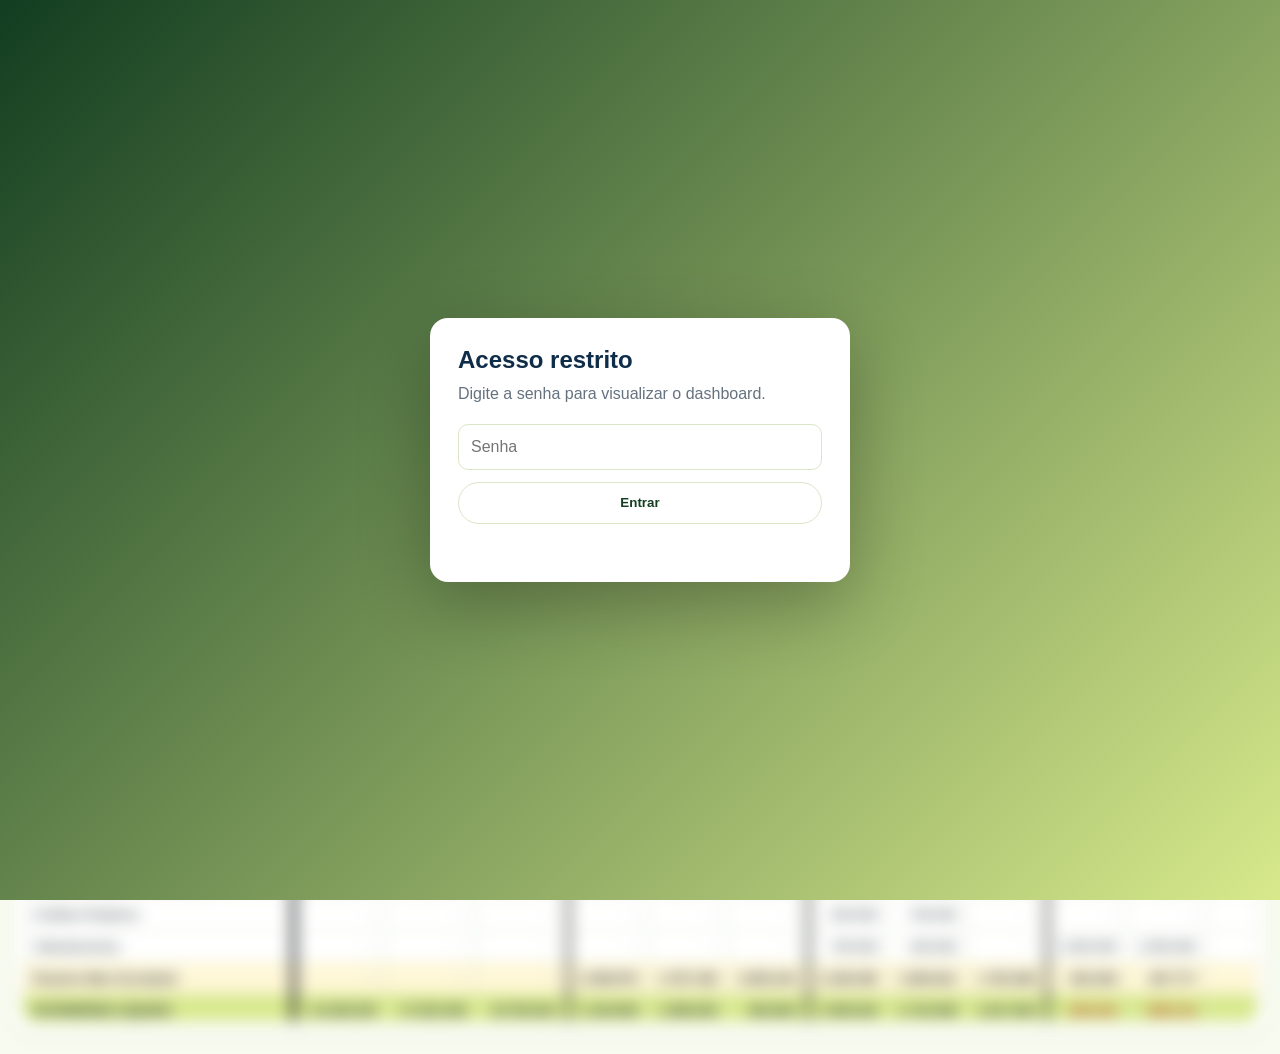
